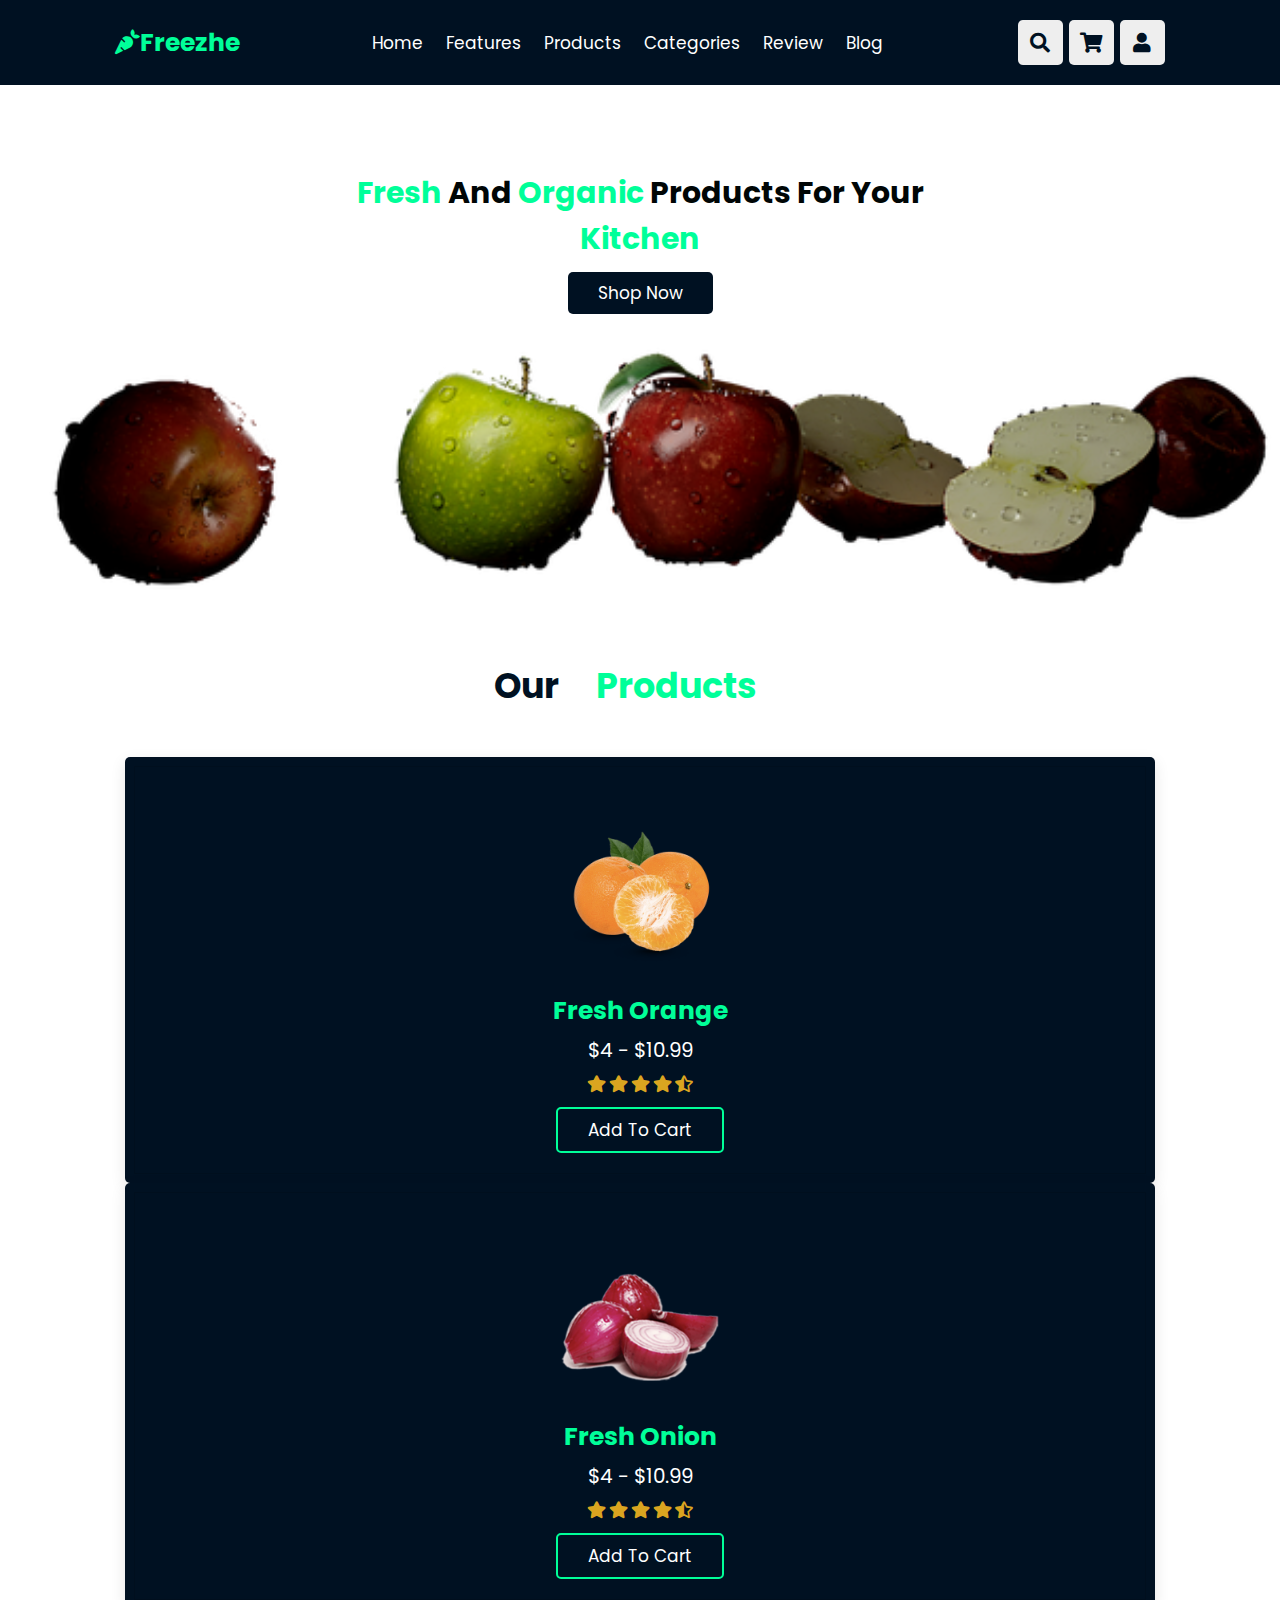
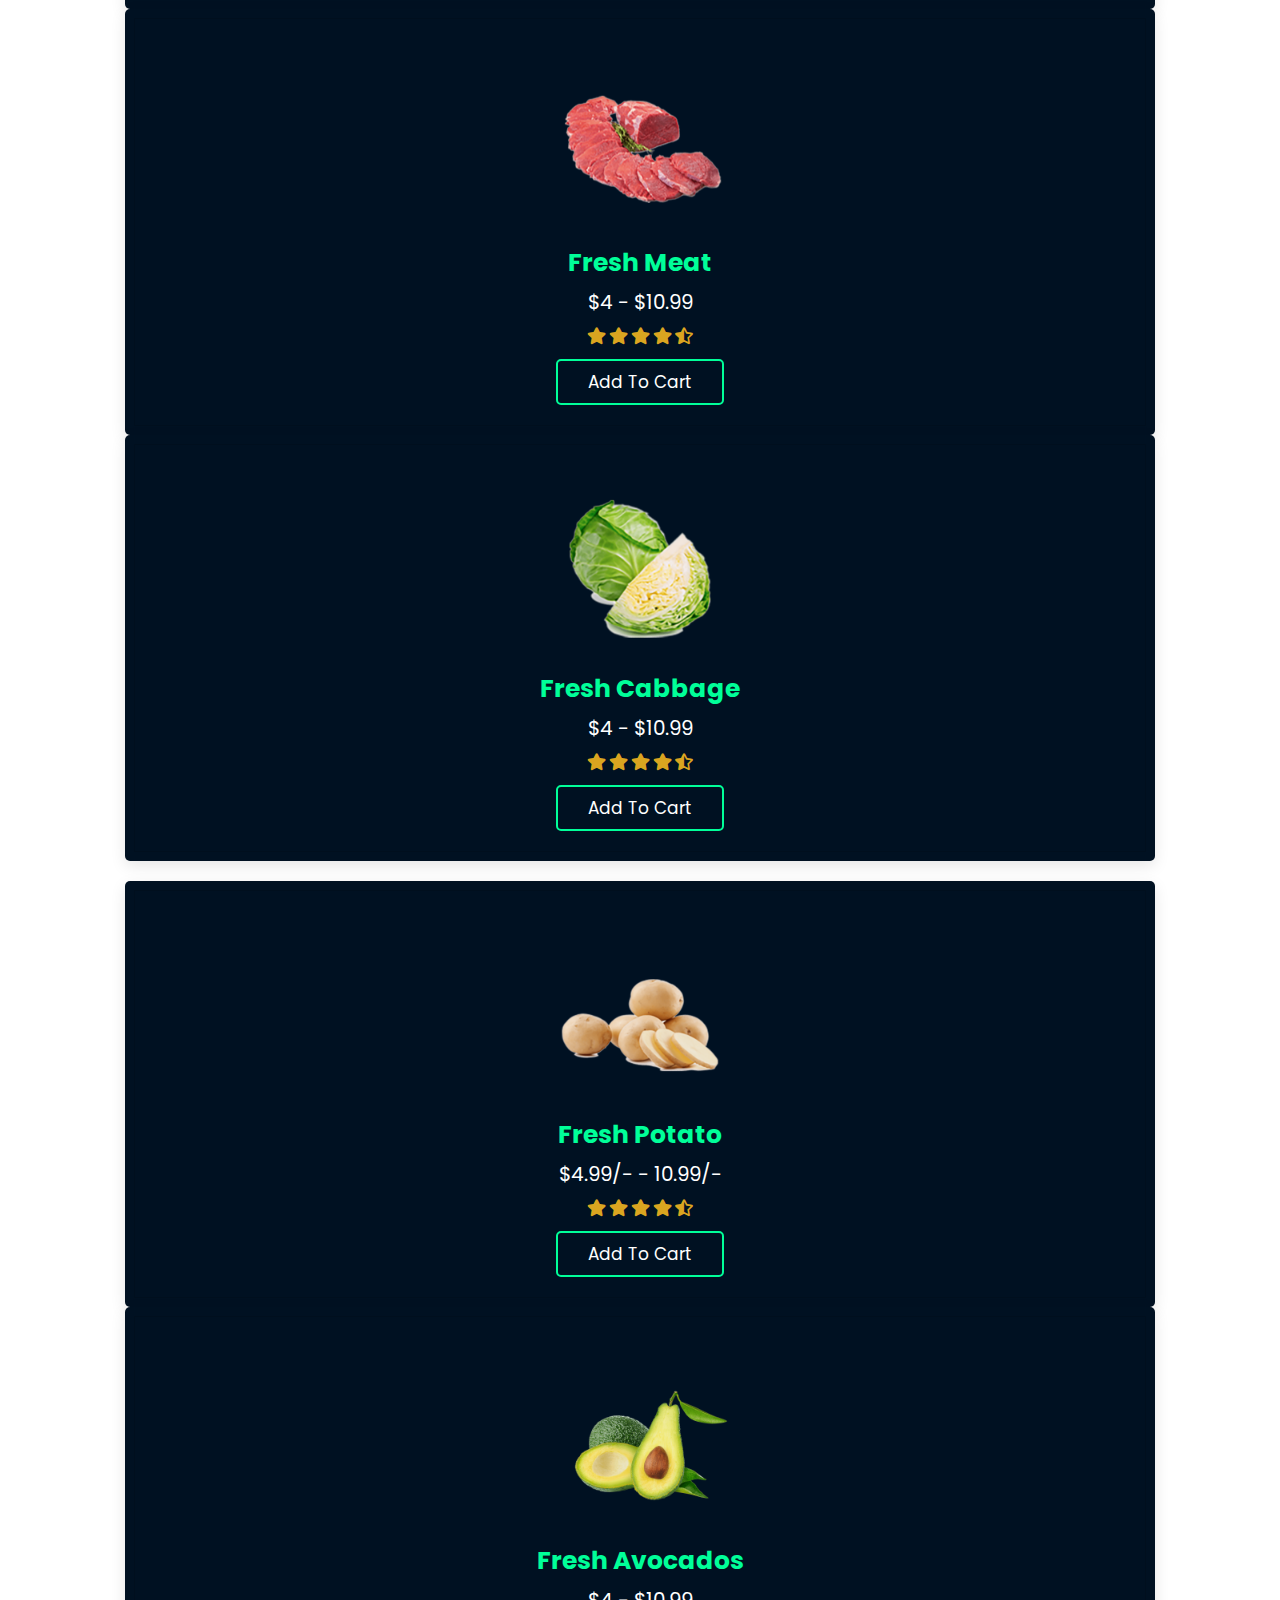
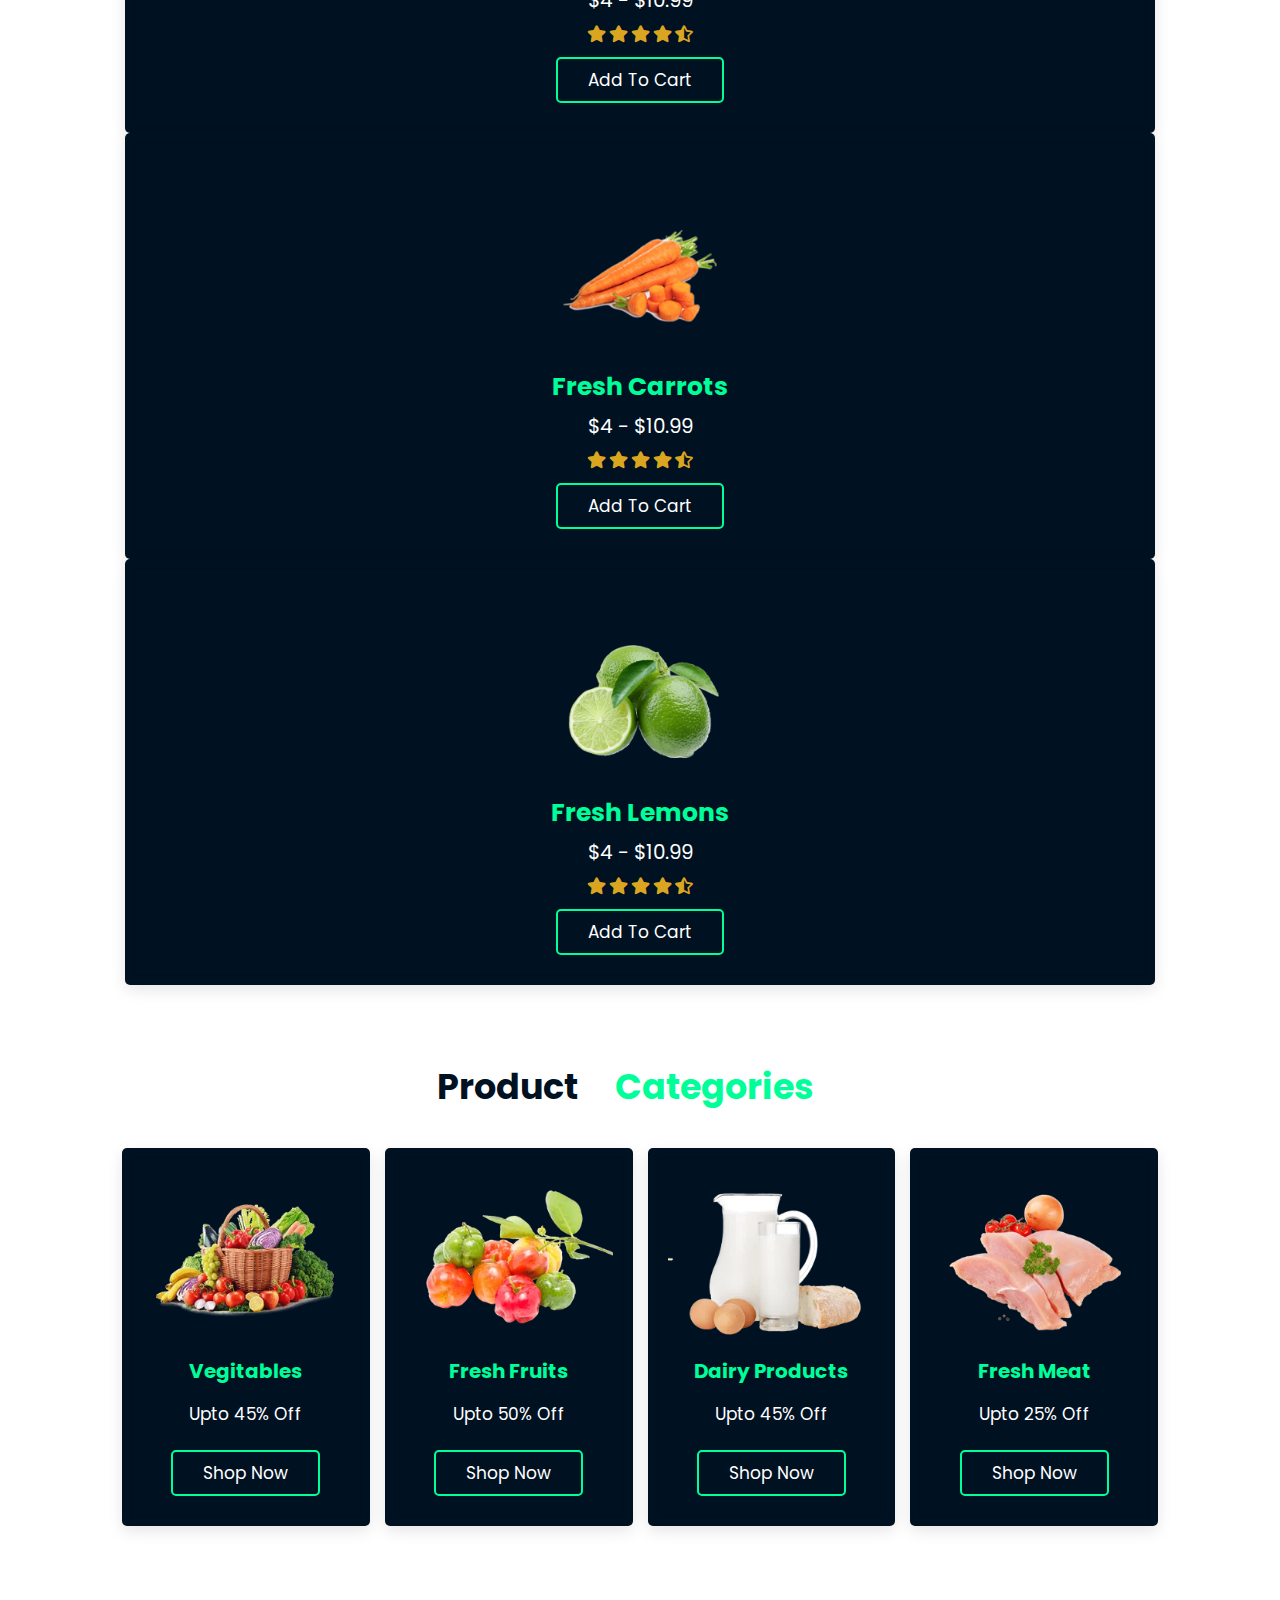
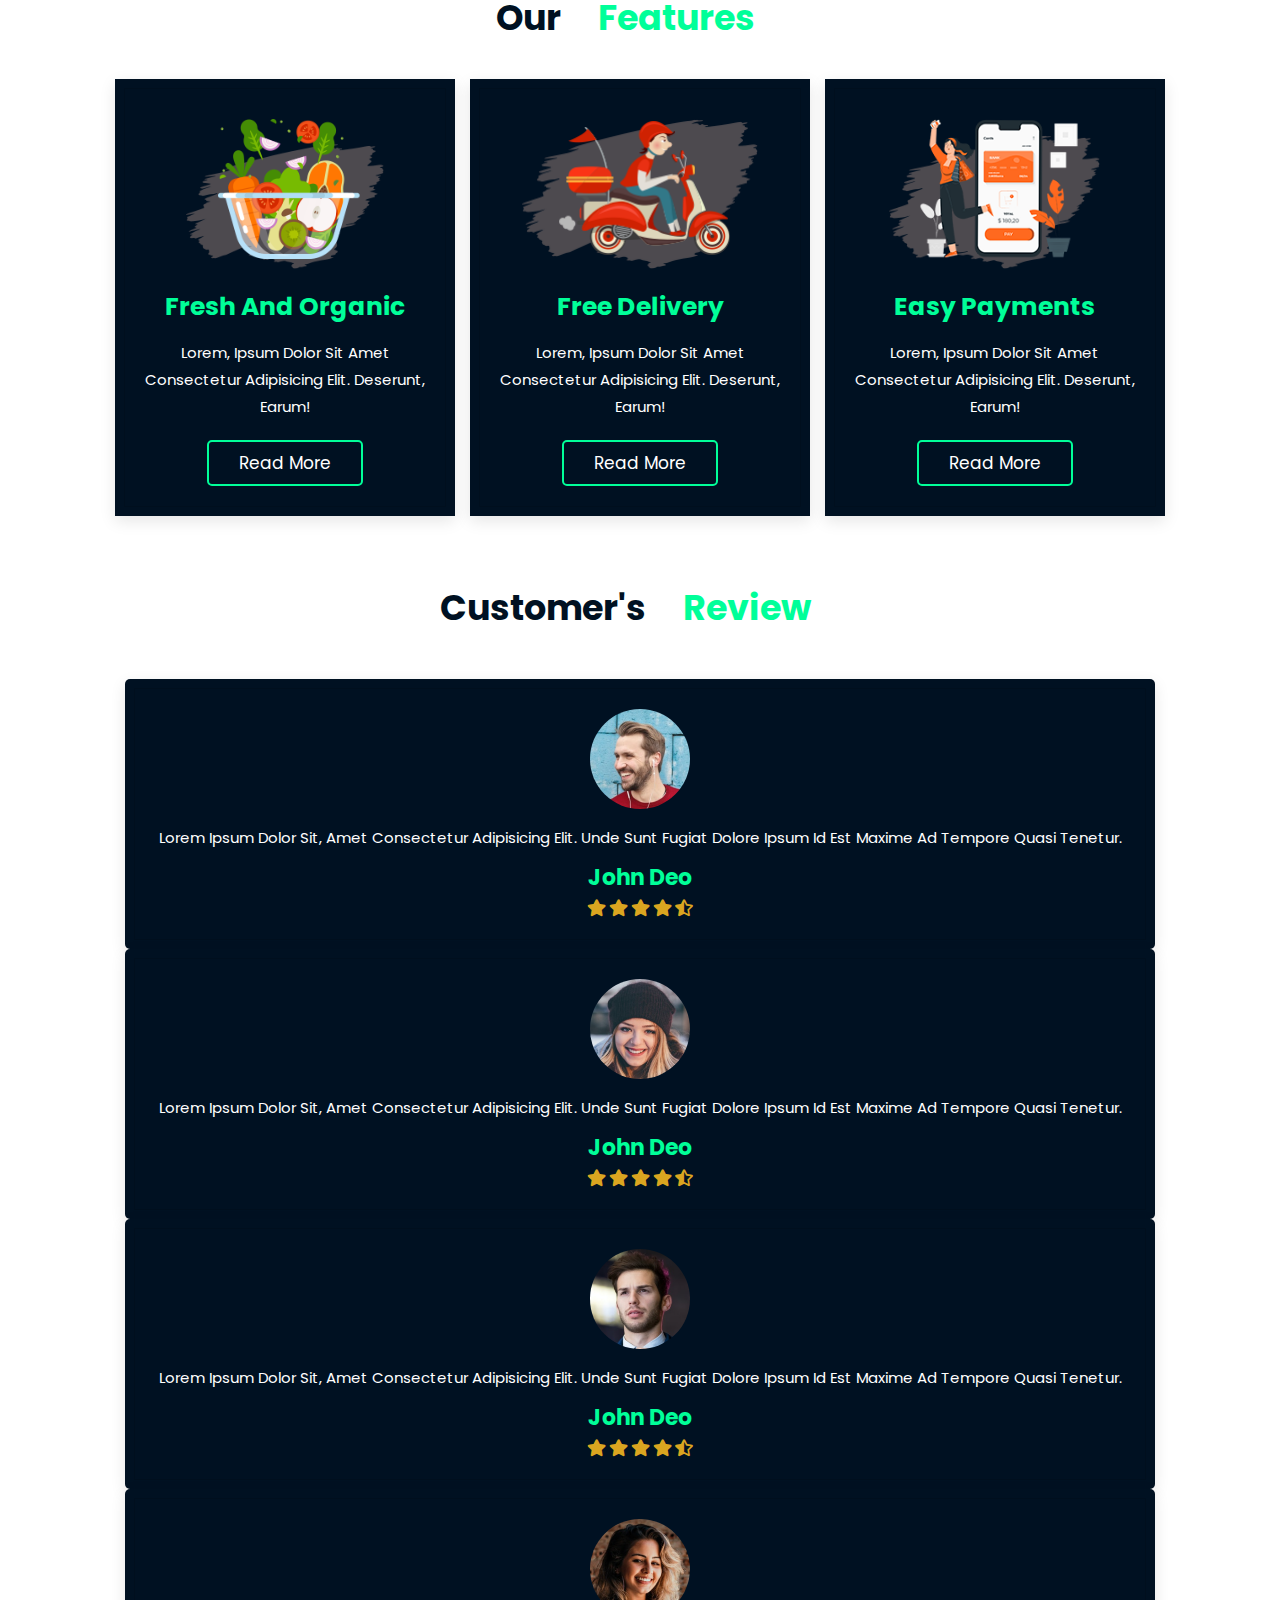
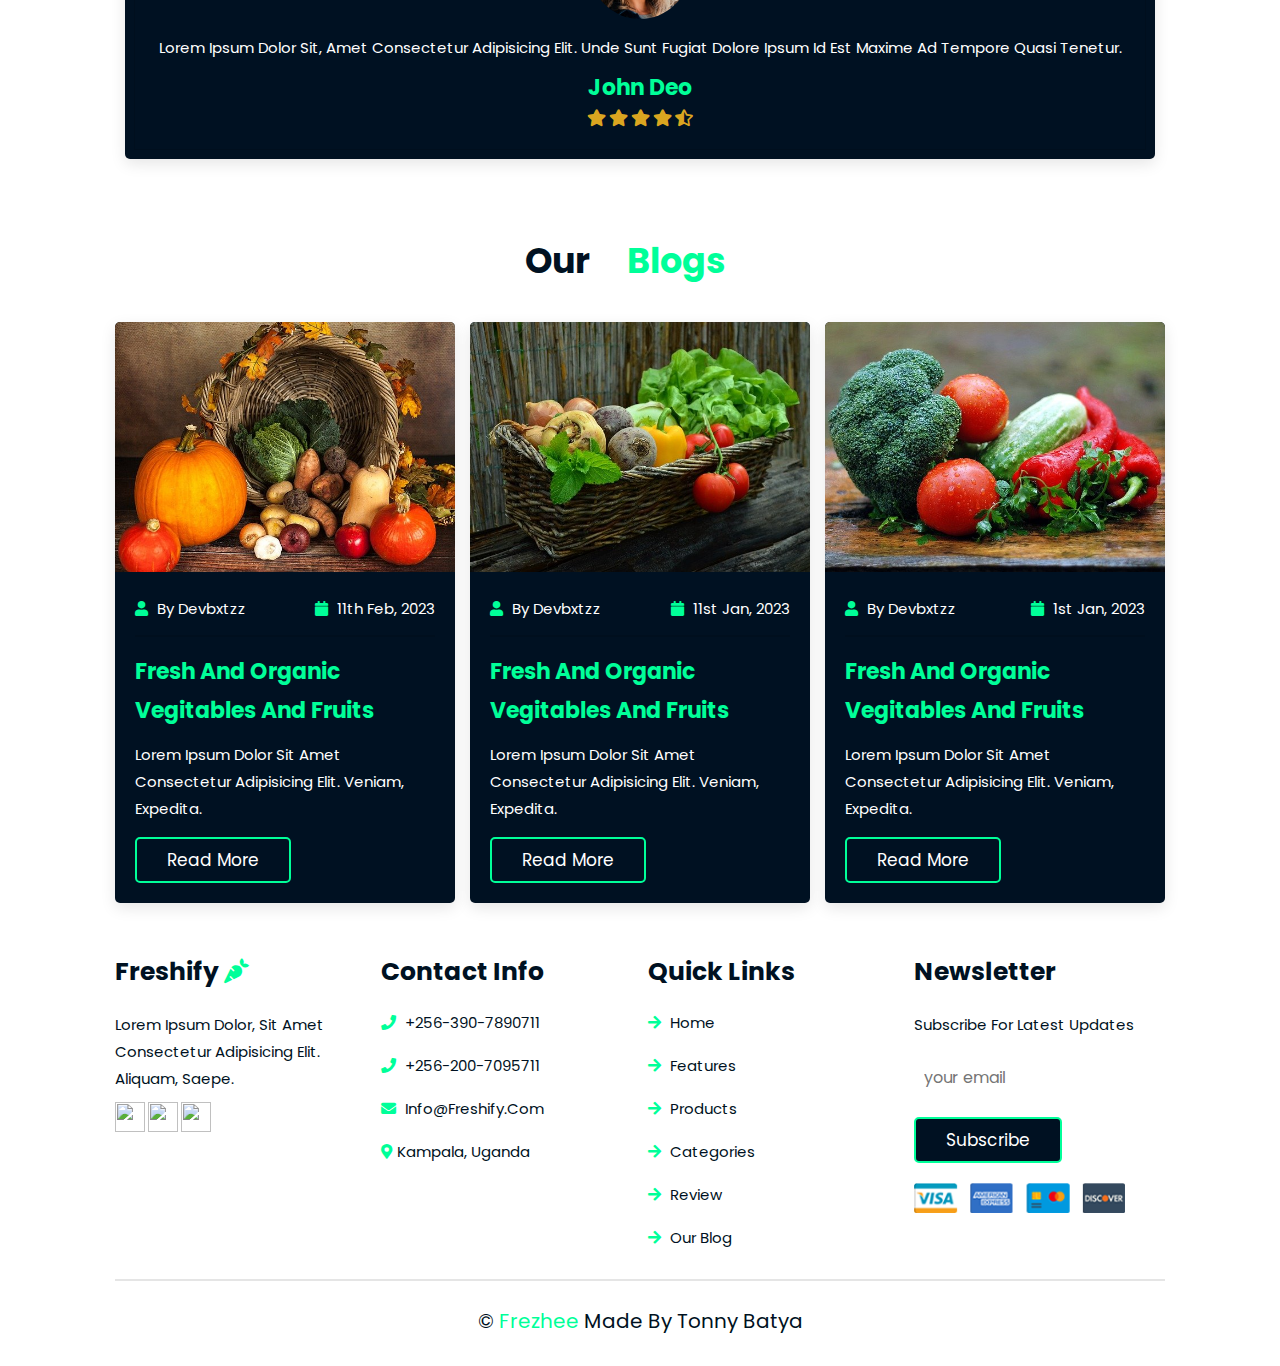
==== index.html @ 45084414 "update base files" ====
<!DOCTYPE html>
<html lang="en">

<head>
    <meta charset="UTF-8">
    <meta http-equiv="X-UA-Compatible" content="IE=edge">
    <meta name="viewport" content="width=device-width, initial-scale=1.0">
    <title>Home | Freezhee</title>

    <link rel="stylesheet" href="https://unpkg.com/swiper@7/swiper-bundle.min.css" />

    <!-- font awesome cdn link  -->
    <link rel="stylesheet" href="https://cdnjs.cloudflare.com/ajax/libs/font-awesome/5.15.4/css/all.min.css">

    <!-- custom css file link  -->
    <link rel="stylesheet" href="style.css">

</head>

<body>

    <!-- header section starts  -->

    <header class="header">

        <a href="#" class="logo"><i class="fas fa-carrot"></i>Freezhe</a>

        <nav class="navbar">
            <a href="#home">home</a>
            <a href="#features">features</a>
            <a href="#products">products</a>
            <a href="#categories">categories</a>
            <a href="#review">review</a>
            <a href="#blogs">blog</a>
        </nav>

        <div class="icons">
            <div class="fas fa-bars" id="menu-btn"></div>
            <div class="fas fa-search" id="search-btn"></div>
            <div class="fas fa-shopping-cart" id="cart-btn"></div>
            <div class="fas fa-user" id="login-btn"></div>
        </div>

        <form action="" class="search-form">
            <input type="search" id="search-box" placeholder="search here...">
            <label for="search-box" class="fas fa-search"></label>
        </form>

        <div class="shopping-cart">
            <div class="box">
                <i class="fas fa-trash"></i>
                <img src="image/cart-img-1.png" alt="">
                <div class="content">
                    <h3>watermelon</h3>
                    <span class="price">$12</span>
                    <span class="quantity">qty : 3</span>
                </div>
            </div>
            <div class="box">
                <i class="fas fa-trash"></i>
                <img src="image/cart-img-2.png" alt="">
                <div class="content">
                    <h3>onion</h3>
                    <span class="price">$10</span>
                    <span class="quantity">qty : 5</span>
                </div>
            </div>
            <div class="box">
                <i class="fas fa-trash"></i>
                <img src="image/cart-img-3.png" alt="">
                <div class="content">
                    <h3>chicken</h3>
                    <span class="price">$15</span>
                    <span class="quantity">qty : 1</span>
                </div>
            </div>
            <div class="total"> total : $37</div>
            <a href="#" class="btn">checkout</a>
        </div>

        <form action="" class="login-form">
            <h3>login now</h3>
            <input type="email" placeholder="your email" class="box">
            <input type="password" placeholder="your password" class="box">
            <p>forget your password <a href="#">click here</a></p>
            <p>don't have an account <a href="#">create now</a></p>
            <input type="submit" value="login now" class="btn">
        </form>

    </header>

    <!-- header section ends -->

    <!-- home section starts  -->

    <section class="home" id="home">

        <div class="content">
            <h3><span>Fresh </span> and <span>organic</span> products for your <span>Kitchen</span></h3>
            <a href="#products" class="btn btn-home">shop now</a>
        </div>

    </section>

    <!-- home section ends -->


    <!-- products section starts  -->

    <section class="products" id="products">

        <h1 class="heading"> our <span>products</span> </h1>

        <div class="swiper product-slider">

            <div class="swiper-wrapper">

                <div class="swiper-slide box">
                    <img src="image/product-1.png" alt="">
                    <h3>fresh orange</h3>
                    <div class="price"> $4 - $10.99</div>
                    <div class="stars">
                        <i class="fas fa-star"></i>
                        <i class="fas fa-star"></i>
                        <i class="fas fa-star"></i>
                        <i class="fas fa-star"></i>
                        <i class="fas fa-star-half-alt"></i>
                    </div>
                    <a href="#" class="btn">add to cart</a>
                </div>

                <div class="swiper-slide box">
                    <img src="image/product-2.png" alt="">
                    <h3>fresh onion</h3>
                    <div class="price"> $4 - $10.99</div>
                    <div class="stars">
                        <i class="fas fa-star"></i>
                        <i class="fas fa-star"></i>
                        <i class="fas fa-star"></i>
                        <i class="fas fa-star"></i>
                        <i class="fas fa-star-half-alt"></i>
                    </div>
                    <a href="#" class="btn">add to cart</a>
                </div>

                <div class="swiper-slide box">
                    <img src="image/product-3.png" alt="">
                    <h3>fresh meat</h3>
                    <div class="price"> $4 - $10.99 </div>
                    <div class="stars">
                        <i class="fas fa-star"></i>
                        <i class="fas fa-star"></i>
                        <i class="fas fa-star"></i>
                        <i class="fas fa-star"></i>
                        <i class="fas fa-star-half-alt"></i>
                    </div>
                    <a href="#" class="btn">add to cart</a>
                </div>

                <div class="swiper-slide box">
                    <img src="image/product-4.png" alt="">
                    <h3>fresh cabbage</h3>
                    <div class="price">$4 - $10.99</div>
                    <div class="stars">
                        <i class="fas fa-star"></i>
                        <i class="fas fa-star"></i>
                        <i class="fas fa-star"></i>
                        <i class="fas fa-star"></i>
                        <i class="fas fa-star-half-alt"></i>
                    </div>
                    <a href="#" class="btn">add to cart</a>
                </div>

            </div>

        </div>

        <div class="swiper product-slider">

            <div class="swiper-wrapper">

                <div class="swiper-slide box">
                    <img src="image/product-5.png" alt="">
                    <h3>fresh potato</h3>
                    <div class="price"> $4.99/- - 10.99/- </div>
                    <div class="stars">
                        <i class="fas fa-star"></i>
                        <i class="fas fa-star"></i>
                        <i class="fas fa-star"></i>
                        <i class="fas fa-star"></i>
                        <i class="fas fa-star-half-alt"></i>
                    </div>
                    <a href="#" class="btn">add to cart</a>
                </div>

                <div class="swiper-slide box">
                    <img src="image/product-6.png" alt="">
                    <h3>fresh avocados</h3>
                    <div class="price"> $4 - $10.99</div>
                    <div class="stars">
                        <i class="fas fa-star"></i>
                        <i class="fas fa-star"></i>
                        <i class="fas fa-star"></i>
                        <i class="fas fa-star"></i>
                        <i class="fas fa-star-half-alt"></i>
                    </div>
                    <a href="#" class="btn">add to cart</a>
                </div>

                <div class="swiper-slide box">
                    <img src="image/product-7.png" alt="">
                    <h3>fresh carrots</h3>
                    <div class="price"> $4 - $10.99</div>
                    <div class="stars">
                        <i class="fas fa-star"></i>
                        <i class="fas fa-star"></i>
                        <i class="fas fa-star"></i>
                        <i class="fas fa-star"></i>
                        <i class="fas fa-star-half-alt"></i>
                    </div>
                    <a href="#" class="btn">add to cart</a>
                </div>

                <div class="swiper-slide box">
                    <img src="image/product-8.png" alt="">
                    <h3>fresh lemons</h3>
                    <div class="price"> $4 - $10.99 </div>
                    <div class="stars">
                        <i class="fas fa-star"></i>
                        <i class="fas fa-star"></i>
                        <i class="fas fa-star"></i>
                        <i class="fas fa-star"></i>
                        <i class="fas fa-star-half-alt"></i>
                    </div>
                    <a href="#" class="btn">add to cart</a>
                </div>

            </div>

        </div>


    </section>

    <!-- products section ends -->

    <!-- categories section starts  -->

    <section class="categories" id="categories">

        <h1 class="heading"> product <span>categories</span> </h1>

        <div class="box-container">

            <div class="box">
                <img src="image/cat-1.png" alt="">
                <h3>vegitables</h3>
                <p>upto 45% off</p>
                <a href="#products" class="btn">shop now</a>
            </div>

            <div class="box">
                <img src="image/cat-2.png" alt="">
                <h3>fresh fruits</h3>
                <p>upto 50% off</p>
                <a href="#products" class="btn">shop now</a>
            </div>

            <div class="box">
                <img src="image/cat-3.png" alt="">
                <h3>dairy products</h3>
                <p>upto 45% off</p>
                <a href="#products" class="btn">shop now</a>
            </div>

            <div class="box">
                <img src="image/cat-4.png" alt="">
                <h3>fresh meat</h3>
                <p>upto 25% off</p>
                <a href="#products" class="btn">shop now</a>
            </div>

        </div>

    </section>

    <!-- categories section ends -->


    <!-- features section starts  -->

    <section class="features" id="features">

        <h1 class="heading"> our <span>features</span> </h1>

        <div class="box-container">

            <div class="box">
                <img src="image/feature-img-1.png" alt="">
                <h3>fresh and organic</h3>
                <p>Lorem, ipsum dolor sit amet consectetur adipisicing elit. Deserunt, earum!</p>
                <a href="#" class="btn">read more</a>
            </div>

            <div class="box">
                <img src="image/feature-img-2.png" alt="">
                <h3>free delivery</h3>
                <p>Lorem, ipsum dolor sit amet consectetur adipisicing elit. Deserunt, earum!</p>
                <a href="#" class="btn">read more</a>
            </div>

            <div class="box">
                <img src="image/feature-img-3.png" alt="">
                <h3>easy payments</h3>
                <p>Lorem, ipsum dolor sit amet consectetur adipisicing elit. Deserunt, earum!</p>
                <a href="#" class="btn">read more</a>
            </div>

        </div>

    </section>

    <!-- features section ends -->


    <!-- review section starts  -->

    <section class="review" id="review">

        <h1 class="heading"> customer's <span>review</span> </h1>

        <div class="swiper review-slider">

            <div class="swiper-wrapper">

                <div class="swiper-slide box">
                    <img src="image/pic-1.png" alt="">
                    <p>Lorem ipsum dolor sit, amet consectetur adipisicing elit. Unde sunt fugiat dolore ipsum id est
                        maxime ad tempore quasi tenetur.</p>
                    <h3>john deo</h3>
                    <div class="stars">
                        <i class="fas fa-star"></i>
                        <i class="fas fa-star"></i>
                        <i class="fas fa-star"></i>
                        <i class="fas fa-star"></i>
                        <i class="fas fa-star-half-alt"></i>
                    </div>
                </div>

                <div class="swiper-slide box">
                    <img src="image/pic-2.png" alt="">
                    <p>Lorem ipsum dolor sit, amet consectetur adipisicing elit. Unde sunt fugiat dolore ipsum id est
                        maxime ad tempore quasi tenetur.</p>
                    <h3>john deo</h3>
                    <div class="stars">
                        <i class="fas fa-star"></i>
                        <i class="fas fa-star"></i>
                        <i class="fas fa-star"></i>
                        <i class="fas fa-star"></i>
                        <i class="fas fa-star-half-alt"></i>
                    </div>
                </div>

                <div class="swiper-slide box">
                    <img src="image/pic-3.png" alt="">
                    <p>Lorem ipsum dolor sit, amet consectetur adipisicing elit. Unde sunt fugiat dolore ipsum id est
                        maxime ad tempore quasi tenetur.</p>
                    <h3>john deo</h3>
                    <div class="stars">
                        <i class="fas fa-star"></i>
                        <i class="fas fa-star"></i>
                        <i class="fas fa-star"></i>
                        <i class="fas fa-star"></i>
                        <i class="fas fa-star-half-alt"></i>
                    </div>
                </div>

                <div class="swiper-slide box">
                    <img src="image/pic-4.png" alt="">
                    <p>Lorem ipsum dolor sit, amet consectetur adipisicing elit. Unde sunt fugiat dolore ipsum id est
                        maxime ad tempore quasi tenetur.</p>
                    <h3>john deo</h3>
                    <div class="stars">
                        <i class="fas fa-star"></i>
                        <i class="fas fa-star"></i>
                        <i class="fas fa-star"></i>
                        <i class="fas fa-star"></i>
                        <i class="fas fa-star-half-alt"></i>
                    </div>
                </div>

            </div>

        </div>

    </section>

    <!-- review section ends -->

    <!-- blogs section starts  -->

    <section class="blogs" id="blogs">

        <h1 class="heading"> our <span>blogs</span> </h1>

        <div class="box-container">

            <div class="box">
                <img src="image/blog-1.jpg" alt="">
                <div class="content">
                    <div class="icons">
                        <a href="#"> <i class="fas fa-user"></i> By Devbxtzz </a>
                        <a href="#"> <i class="fas fa-calendar"></i> 11th Feb, 2023</a>
                    </div>
                    <h3>fresh and organic vegitables and fruits</h3>
                    <p>Lorem ipsum dolor sit amet consectetur adipisicing elit. Veniam, expedita.</p>
                    <a href="#" class="btn">read more</a>
                </div>
            </div>

            <div class="box">
                <img src="image/blog-2.jpg" alt="">
                <div class="content">
                    <div class="icons">
                        <a href="#"> <i class="fas fa-user"></i> By Devbxtzz </a>
                        <a href="#"> <i class="fas fa-calendar"></i> 11st Jan, 2023 </a>
                    </div>
                    <h3>fresh and organic vegitables and fruits</h3>
                    <p>Lorem ipsum dolor sit amet consectetur adipisicing elit. Veniam, expedita.</p>
                    <a href="#" class="btn">read more</a>
                </div>
            </div>

            <div class="box">
                <img src="image/blog-3.jpg" alt="">
                <div class="content">
                    <div class="icons">
                        <a href="#"> <i class="fas fa-user"></i> By Devbxtzz </a>
                        <a href="#"> <i class="fas fa-calendar"></i> 1st Jan, 2023 </a>
                    </div>
                    <h3>fresh and organic vegitables and fruits</h3>
                    <p>Lorem ipsum dolor sit amet consectetur adipisicing elit. Veniam, expedita.</p>
                    <a href="#" class="btn">read more</a>
                </div>
            </div>

        </div>

    </section>

    <!-- blogs section ends -->

    <!-- footer section starts  -->

    <section class="footer">

        <div class="box-container">

            <div class="box">
                <h3> Freshify <i class="fas fa-carrot"></i> </h3>
                <p>Lorem ipsum dolor, sit amet consectetur adipisicing elit. Aliquam, saepe.</p>
                <div class="share">
                    <a href="#" class="icon"><img src="https://img.icons8.com/color/2x/twitter.png" /></a>
                    <a href="#" class="icon"><img src="https://img.icons8.com/color/2x/facebook.png" /></a>
                    <a href="#" class="icon"><img src="https://img.icons8.com/color/2x/instagram-new.png" /></a>
                </div>
            </div>

            <div class="box">
                <h3>contact info</h3>
                <a href="#" class="links"> <i class="fas fa-phone"></i> +256-390-7890711 </a>
                <a href="#" class="links"> <i class="fas fa-phone"></i> +256-200-7095711 </a>
                <a href="#" class="links"> <i class="fas fa-envelope"></i> info@Freshify.com </a>
                <a href="#" class="links"> <i class="fas fa-map-marker-alt"></i>Kampala, Uganda</a>
            </div>

            <div class="box">
                <h3>quick links</h3>
                <a href="#" class="links"> <i class="fas fa-arrow-right"></i> home </a>
                <a href="#" class="links"> <i class="fas fa-arrow-right"></i> features </a>
                <a href="#" class="links"> <i class="fas fa-arrow-right"></i> products </a>
                <a href="#" class="links"> <i class="fas fa-arrow-right"></i> categories </a>
                <a href="#" class="links"> <i class="fas fa-arrow-right"></i> review </a>
                <a href="#" class="links"> <i class="fas fa-arrow-right"></i> Our blog</a>
            </div>

            <div class="box">
                <h3>newsletter</h3>
                <p>subscribe for latest updates</p>
                <input type="email" placeholder="your email" class="email">
                <input type="submit" value="subscribe" class="btn">
                <img src="image/payment.png" class="payment-img" alt="">
            </div>

        </div>

        <div class="credit">&copy <span> Frezhee</span> Made By Tonny Batya</div>

    </section>

    <!-- footer section ends -->


    <script src="https://unpkg.com/swiper@7/swiper-bundle.min.js"></script>

    <!-- custom js file link  -->
    <script src="script.js"></script>

</body>

</html>
---- style.css ----
@import url('https://fonts.googleapis.com/css2?family=Poppins:wght@100;300;400;500;600&display=swap');

:root{
    --green: #00ff99;
    --black: #012;
    --light-color: #fff;
    --box-shadow:0 .5rem 1.5rem rgba(0,0,0,.1);
    --border:.2rem solid rgba(0,0,0,.1);
    --outline:.1rem solid rgba(0,0,0,.1);
    --outline-hover:.2rem solid var(--black);
}

*{
    font-family: 'Poppins', sans-serif;
    margin:0; padding:0;
    box-sizing: border-box;
    outline: none; border:none;
    text-decoration: none;
    text-transform: capitalize;
    transition: all .2s linear;
}

html{
    font-size: 62.5%;
    overflow-x: hidden;
    scroll-behavior: smooth;
    scroll-padding-top: 7rem;
}

body{
    background:#fff;
}

section{
    padding:2rem 9%;
}

.heading{
    text-align: center;
    padding:2rem 0;
    padding-bottom: 3rem;
    font-size: 3.5rem;
    color:var(--black);
}

.heading span{
    color: var(--green);
    display: inline-block;
    padding:.5rem 3rem;
}

.btn{
    margin-top: 1rem;
    display: inline-block;
    padding:.8rem 3rem;
    font-size: 1.7rem;
    border-radius: .5rem;
    border:.2rem solid var(--green);
    color: #fff;
    cursor: pointer;
    background: #012;
}

.btn:hover{
    background: var(--green);
    color:#fff;
}

.header{
    position: fixed;
    top:0; left:0; right: 0;
    z-index: 1000;
    display: flex;
    align-items: center;
    justify-content: space-between;
    padding:2rem 9%;
    background: #012;
}

.header .logo{
    font-size: 2.5rem;
    font-weight: bolder;
    color:var(--green);
}

.header .logo i{
    color:var(--green);
}

.header .navbar a{
    font-size: 1.7rem;
    margin:0 1rem;
    color:var(--light-color);
}

.header .navbar a:hover{
    color:var(--green);
}

.header .icons div{
    height: 4.5rem;
    width: 4.5rem;
    line-height: 4.5rem;
    border-radius: .5rem;
    background: #eee;
    color: #012;
    font-size: 2rem;
    margin-left: .3rem;
    cursor: pointer;
    text-align: center;
}

.header .icons div:hover{
    background: var(--green);
    color:#012;
}

#menu-btn{
    display: none;
}

.header .search-form{
    position: absolute;
    top:110%; right:-110%;
    width: 50rem;
    height:5rem;
    background: #fff;
    border-radius: .5rem;
    overflow: hidden;
    display: flex;
    align-items: center;
    box-shadow: var(--box-shadow);
}

.header .search-form.active{
    right:2rem;
    transition: .4s linear;
}

.header .search-form input{
    height:100%;
    width:100%;
    background: none;
    text-transform: none;
    font-size: 1.6rem;
    color: #012;
    padding:0 1.5rem;
}

.header .search-form label{
    font-size: 2.2rem;
    padding-right: 1.5rem;
    color: #012;
    cursor: pointer;
}

.header .search-form label:hover{
    color:var(--green);
}

.header .shopping-cart{
    position: absolute;
    top:110%; right:-110%;
    padding:1rem;
    border-radius: .5rem;
    box-shadow: var(--box-shadow);
    width:35rem;
    background: #fff;
}

.header .shopping-cart.active{
    right:2rem;
    transition: .4s linear;
}

.header .shopping-cart .box{
    display: flex;
    align-items: center;
    gap:1rem;
    position: relative;
    margin:1rem 0;
}

.header .shopping-cart .box img{
    height:10rem;
}

.header .shopping-cart .box .fa-trash{
    font-size: 2rem;
    position: absolute;
    top:50%; right:2rem;
    cursor: pointer;
    color: crimson;
    transform: translateY(-50%);
}

.header .shopping-cart .box .fa-trash:hover{
    color:var(--green);
}

.header .shopping-cart .box .content h3{
    color:var(--black);
    font-size: 1.7rem;
    padding-bottom: 1rem;
}

.header .shopping-cart .box .content span{
    color:var(--dark);
    font-size: 1.6rem;
}

.header .shopping-cart .box .content .quantity{
    padding-left: 1rem;
}

.header .shopping-cart .total{
    font-size: 2.5rem;
    padding:1rem 0;
    text-align: center;
    color:var(--black);
}

.header .shopping-cart .btn{
    display: block;
    text-align: center;
    margin:1rem;
}

.header .login-form{
    position: absolute;
    top:110%; right:-110%;
    width:35rem;
    box-shadow: var(--box-shadow);
    padding:2rem;
    border-radius: .5rem;
    background: #fff;
    text-align: center;
}

.header .login-form.active{
    right:2rem;
    transition: .4s linear;
}

.header .login-form h3{
    font-size: 2.5rem;
    text-transform: uppercase;
    color: var(--black);
}

.header .login-form .box{
    width: 100%;
    margin:.7rem 0;
    background:#eee;
    border-radius: .5rem;
    padding:1rem;
    font-size: 1.6rem;
    color:var(--black);
    text-transform: none;
}

.header .login-form p{
    font-size: 1.4rem;
    padding:.5rem 0;
    color:#012;
}

.header .login-form p a{
    color:var(--green);
    text-decoration: underline;
}

.home{
    display: flex;
    align-items: center;
    justify-content: center;
    background: url('../image/bgimg.png');
   /** background-position: center; */
    background-size:cover;
    padding-top: 17rem;
    padding-bottom: 30rem;
}

.home .content{
    text-align: center;
    width:60rem;
}

.home .content h3{
    color: rgb(0, 006, 006);
    font-size: 3rem;
}

.home .content h3 span{
    color: var(--green);
}

.home .content .btn-home{
    color: #fff;
    background-color: #012;
    border: none;
}

.home .content .btn-home:hover {
    color: #fff;
    background-color: #00ff99;
}


.features .box-container{
    display: grid;
    grid-template-columns: repeat(auto-fit, minmax(30rem, 1fr));
    gap:1.5rem;
}

.features .box-container .box{
    padding:3rem 2rem;
    background: #012;
    outline: var(--outline);
    outline-offset: -1rem;
    text-align: center;
    box-shadow: var(--box-shadow);
}

.features .box-container .box:hover{
    outline: var(--outline-hover);
    outline-offset: 0rem;
}

.features .box-container .box img{
    margin:1rem 0;
    height: 15rem;
}

.features .box-container .box h3{
    font-size: 2.5rem;
    line-height: 1.8;
    color: var(--green);
}

.features .box-container .box p{
    font-size: 1.5rem;
    line-height: 1.8;
    color: #fff;
    padding:1rem 0;
}

.products .product-slider{
    padding:1rem;
}

.products .product-slider:first-child{
    margin-bottom: 2rem;
}

.products .product-slider .box{
    background: var(--black);
    border-radius: .5rem;
    text-align: center;
    padding:3rem 2rem;
    outline-offset: -1rem;
    outline: var(--outline);
    box-shadow: var(--box-shadow);
    transition: .2s linear;
}

.products .product-slider .box:hover{
    outline-offset: 0rem;
    outline: var(--outline-hover);
}

.products .product-slider .box img{
    height:20rem;
}

.products .product-slider .box h3{
    font-size: 2.5rem;
    color:var(--green);
}

.products .product-slider .box .price{
    font-size: 2rem;
    color:var(--light-color);
    padding:.5rem 0;
}

.products .product-slider .box .stars i{
    font-size: 1.7rem;
    color: goldenrod;
    padding:.5rem 0;
}

.categories .box-container{
    display: flex;
    justify-content: center;
    align-items: center;
    gap:1.5rem;
}

.categories .box-container .box{
    padding:3rem 2rem;
    border-radius: .5rem;
    background:#012;
    box-shadow: var(--box-shadow);
    outline:var(--outline);
    outline-offset: -1rem;
    text-align: center;
}

.categories .box-container .box:hover{
    outline:var(--outline-hover);
    outline-offset: 0rem;
}

.categories .box-container .box img{
    margin:1rem 0;
    height:15rem;
}

.categories .box-container .box h3{
   font-size: 2rem;
   color:var(--green);
   line-height: 1.8;
}

.categories .box-container .box p{
    font-size: 1.7rem;
    color:var(--light-color);
    line-height: 1.8;
    padding:1rem 0;
}

.review .review-slider{
    padding:1rem;
}

.review .review-slider .box{
    background: #012;
    border-radius: .5rem;
    text-align: center;
    padding:3rem 2rem;
    outline-offset: -1rem;
    outline: var(--outline);
    box-shadow: var(--box-shadow);
    transition: .2s linear;
}

.review .review-slider .box:hover{
    outline:var(--outline-hover);
    outline-offset: 0rem;
}

.review .review-slider .box img{
    height:10rem;
    width:10rem;
    border-radius: 50%;
}

.review .review-slider .box p{
    padding:1rem 0;
    line-height: 1.8;
    color:var(--light-color);
    font-size: 1.5rem;
}

.review .review-slider .box h3{
    padding-bottom: .5rem;
    color:var(--green);
    font-size: 2.2rem;
}

.review .review-slider .box .stars i{
    color: goldenrod;
    font-size: 1.7rem;
}

.blogs .box-container{
    display: grid;
    grid-template-columns: repeat(auto-fit, minmax(30rem, 1fr));
    gap:1.5rem;
}

.blogs .box-container .box{
    overflow: hidden;
    border-radius: .5rem;
    box-shadow: var(--box-shadow);
    background:#012;
}

.blogs .box-container .box img{
    height:25rem;
    width:100%;
    object-fit: cover;
}

.blogs .box-container .box .content{
    padding:2rem;
}

.blogs .box-container .box .content .icons{
    display: flex;
    align-items: center;
    justify-content: space-between;
    padding-bottom: 1.5rem;
    margin-bottom: 1rem;
    border-bottom: var(--border);
}

.blogs .box-container .box .content .icons a{
    color:var(--light-color);
    font-size: 1.5rem;
}

.blogs .box-container .box .content .icons a:hover{
    color:var(--green);
}

.blogs .box-container .box .content .icons a i{
    color:var(--green);
    padding-right: .5rem;
}

.blogs .box-container .box .content h3{
    line-height: 1.8;
    color:var(--green);
    font-size: 2.2rem;
    padding:.5rem 0;
}

.blogs .box-container .box .content p{
    line-height: 1.8;
    color:var(--light-color);
    font-size: 1.5rem;
    padding:.5rem 0;
}

.footer{
    background: #fff;
}

.footer .box-container{
    display: grid;
    grid-template-columns: repeat(auto-fit, minmax(25rem, 1fr));
    gap:1.5rem;
}

.footer .box-container .box h3{
    font-size: 2.5rem;
    color:var(--black);
    padding:1rem 0;
}

.footer .box-container .box h3 i{
    color:var(--green);
}

.footer .box-container .box .links{
    display: block;
    font-size: 1.5rem;
    color:var(--black);
    padding:1rem 0;
}

.footer .box-container .box .links i{
    color:var(--green);
    padding-right: .5rem;
}

.footer .box-container .box .links:hover i{
    padding-right: 2rem;
}


.footer .box-container .box p{
    line-height: 1.8;
    font-size: 1.5rem;
    color:var(--black);
    padding:1rem 0;
}

.footer .box-container .box .share img{
    height:3rem;
    width:3rem;
}

.footer .box-container .box .email{
    width: 100%;
    margin:.7rem 0;
    padding:1rem;
    border-radius: .5rem;
    background: #fff;
    font-size: 1.6rem;
    color: #012;
    text-transform: none;
}

.footer .box-container .box .payment-img{
    margin-top: 2rem;
    height: 3rem;
    display: block;
}

.footer .credit{
    text-align: center;
    margin-top: 2rem;
    padding: 1rem;
    padding-top: 2.5rem;
    font-size: 2rem;
    color:var(--black);
    border-top: var(--border);
}

.footer .credit span{
    color: var(--green);
}

/* media queries  */

@media (max-width:991px){

    html{
        font-size: 55%;
    }

    .header{
        padding:2rem;
    }

    section{
        padding:2rem;
    }

}

@media (max-width: 600px){

    #menu-btn{
        display: inline-block;
    }

    .header .search-form{
        width:90%;
    }

    .header .navbar{
        position: absolute;
        top:100%; right:-100%;
        width:30rem;
        box-shadow: var(--box-shadow);
        border-radius: .5rem;
        background: #012;
    }

    .header .navbar.active{
        right:2rem;
        transition: .4s linear;
    }

    .header .navbar a{
        font-size: 2rem;
        margin:2rem 2.5rem;
        display: block;
    }

}

@media (max-width:450px){

    html{
        font-size: 50%;
    }

    .heading{
        font-size: 2.5rem;
    }

    .footer{
        text-align: center;
    }

    .footer .box-container .box .payment-img{
        margin: 2rem auto;
    }

}
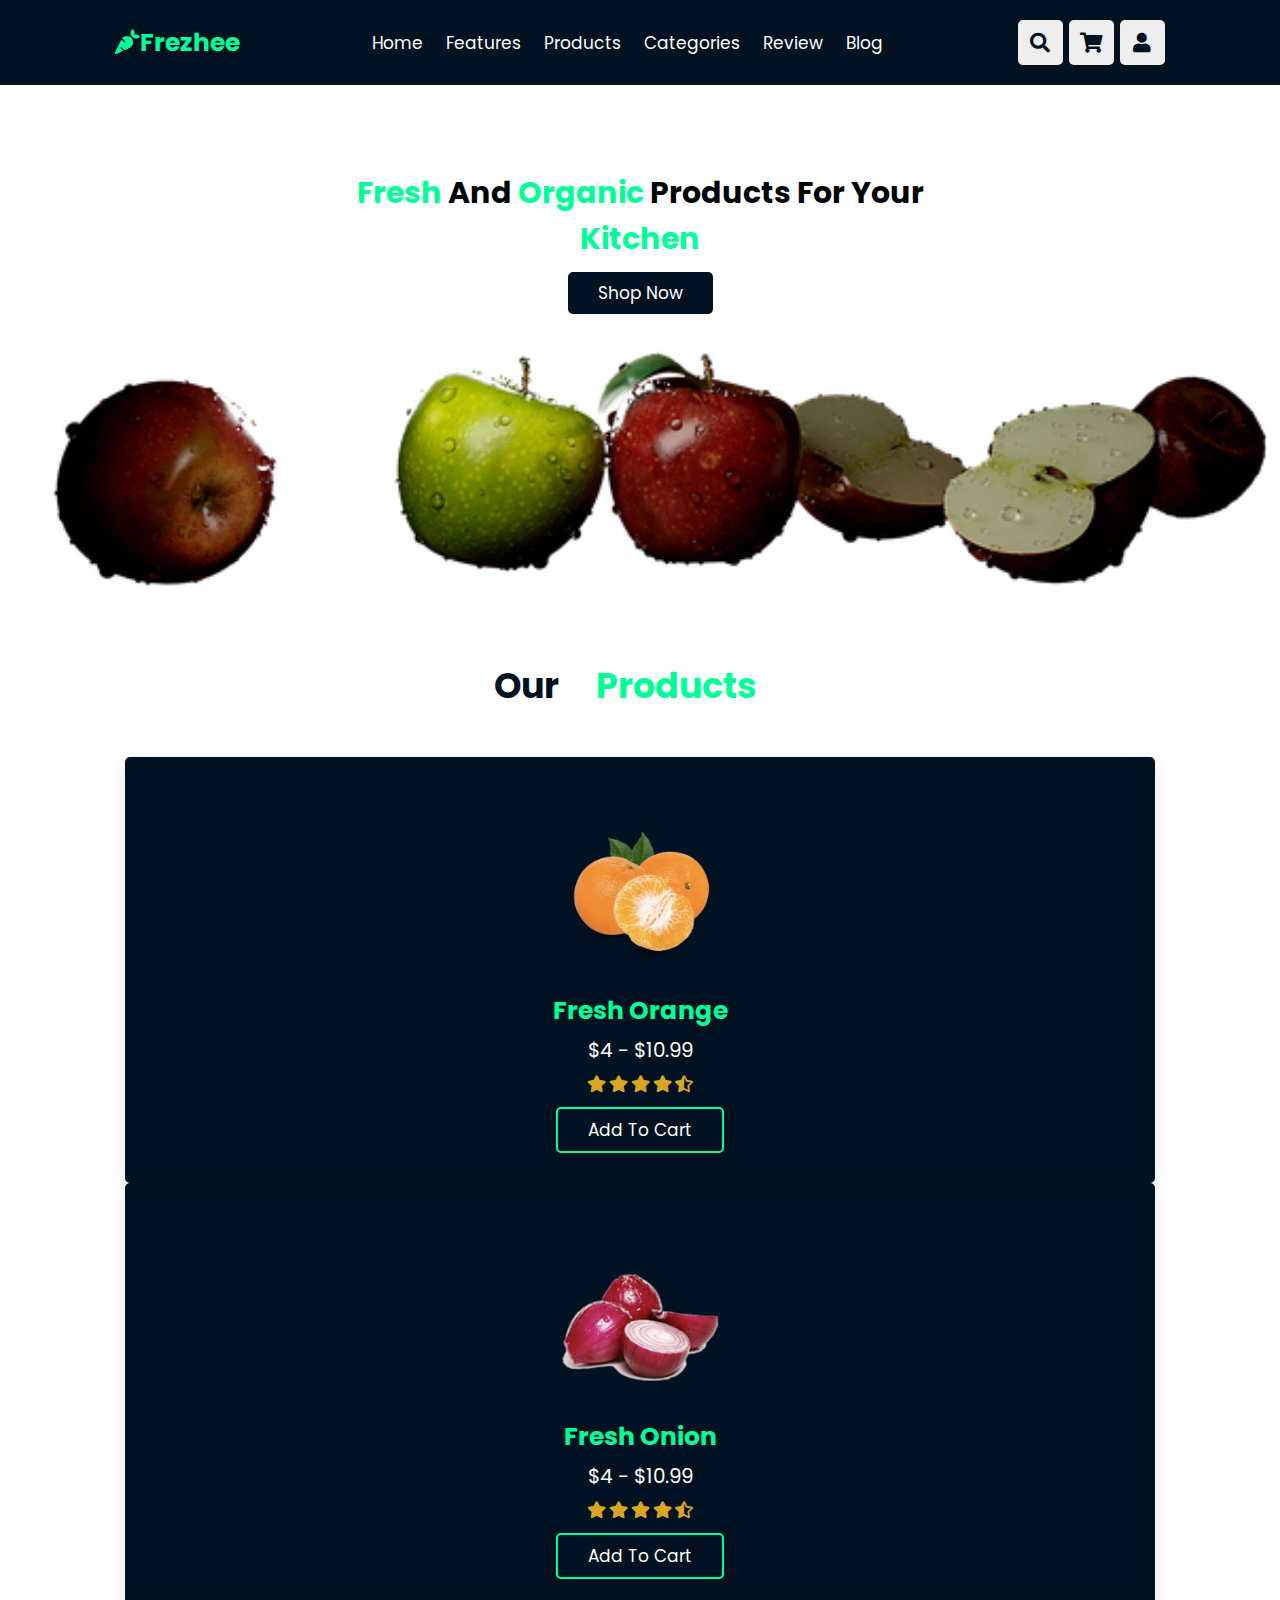
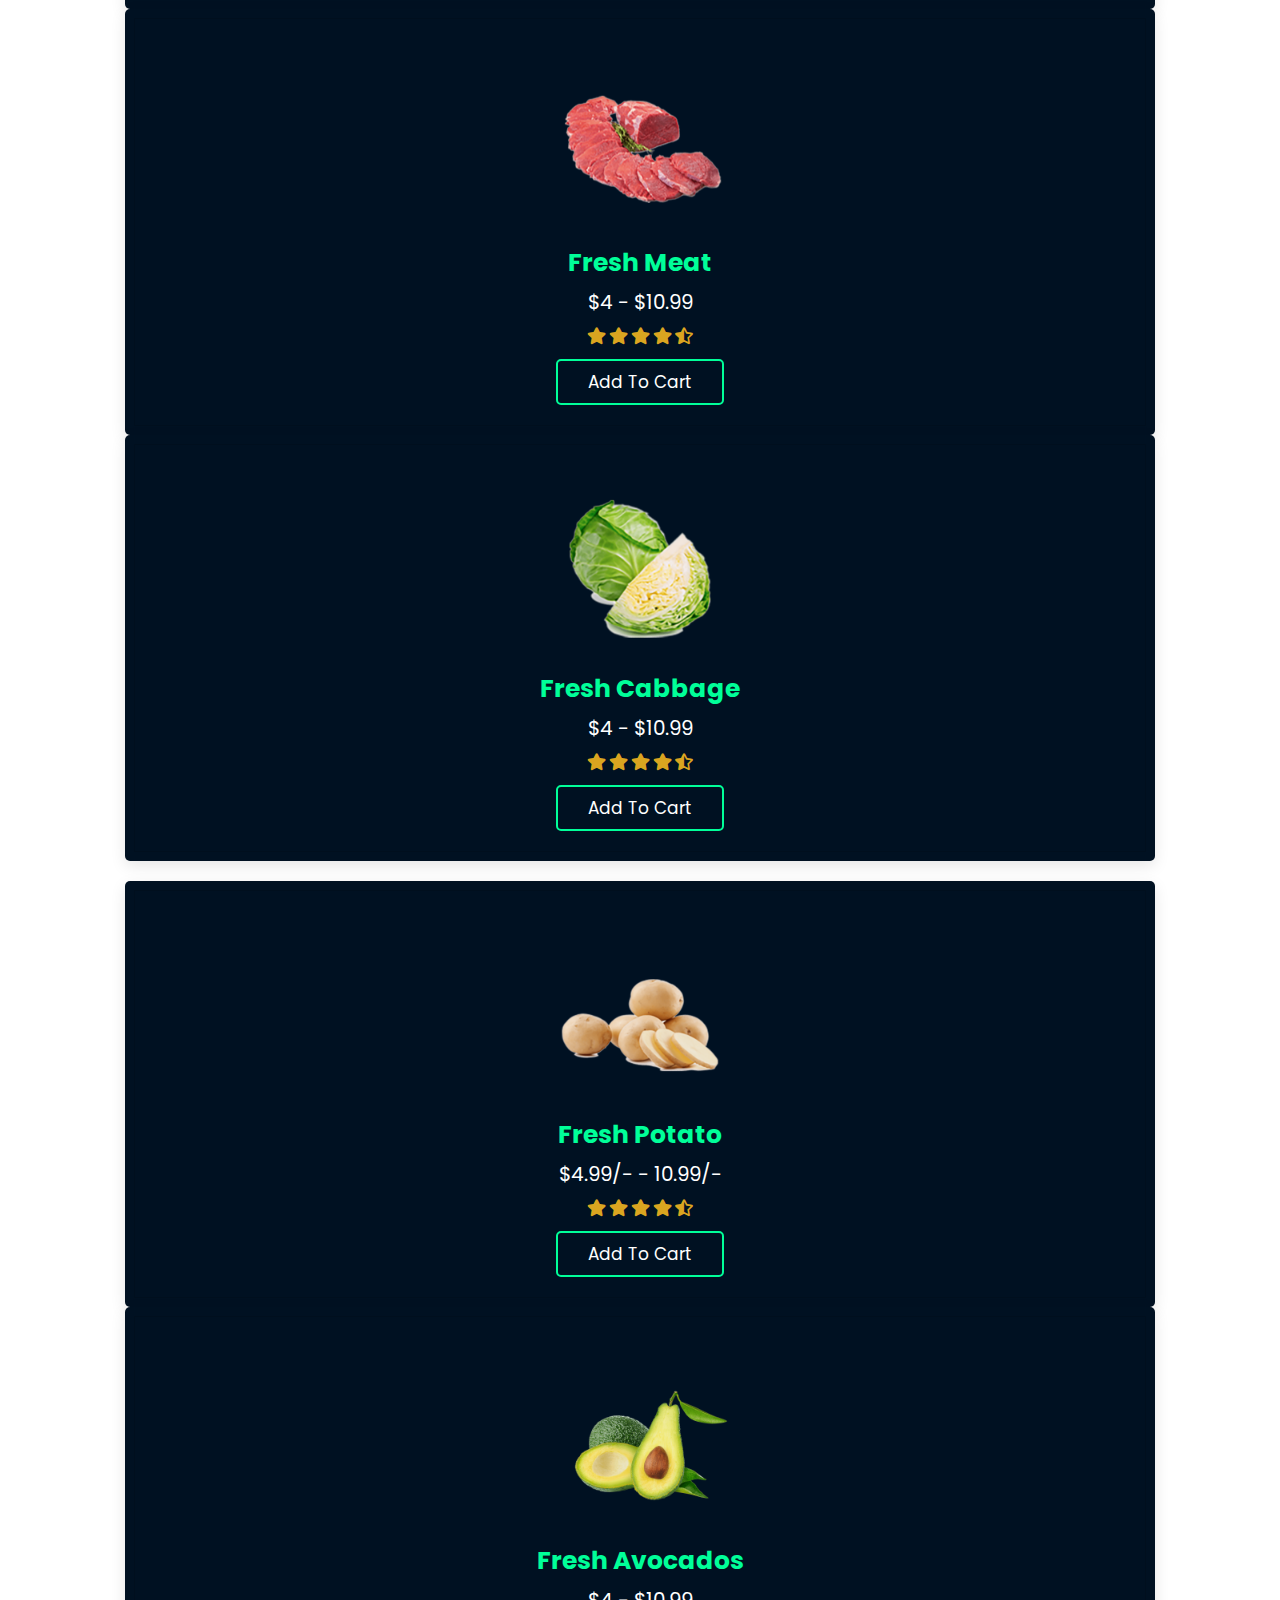
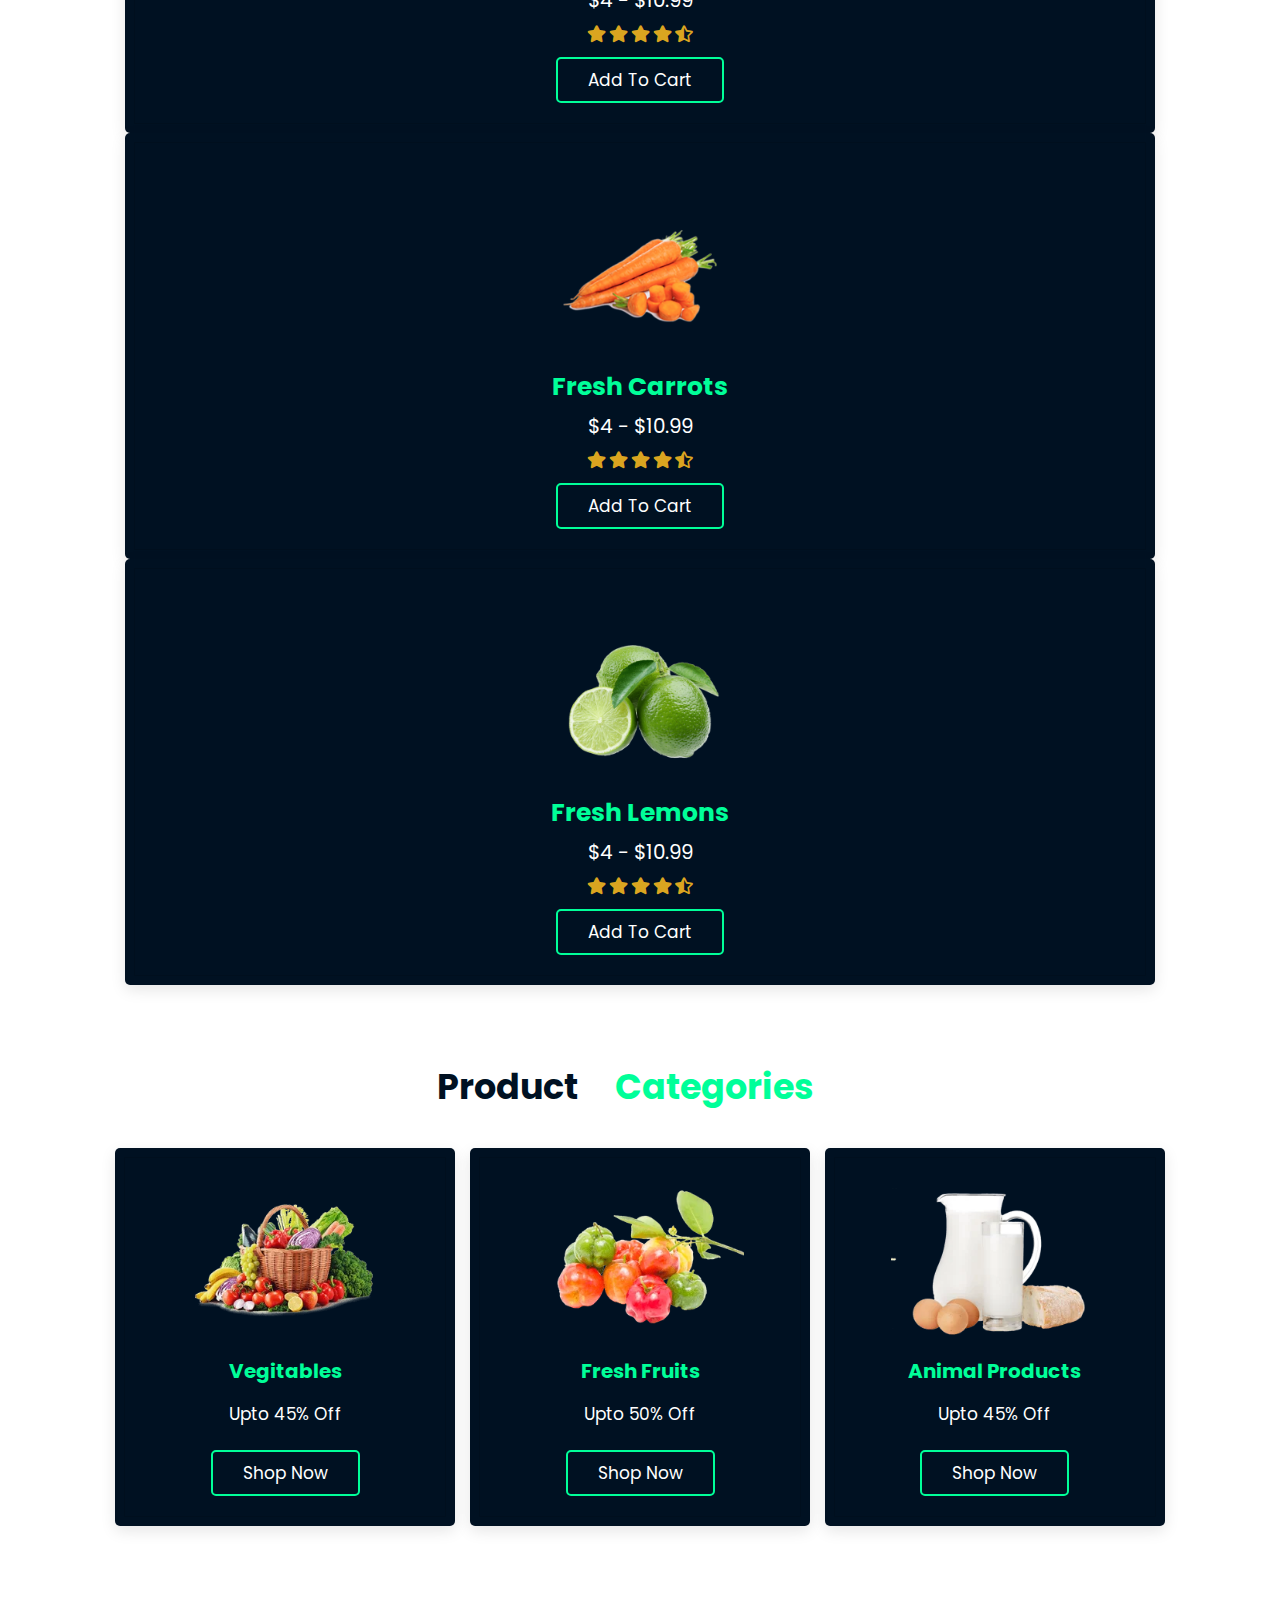
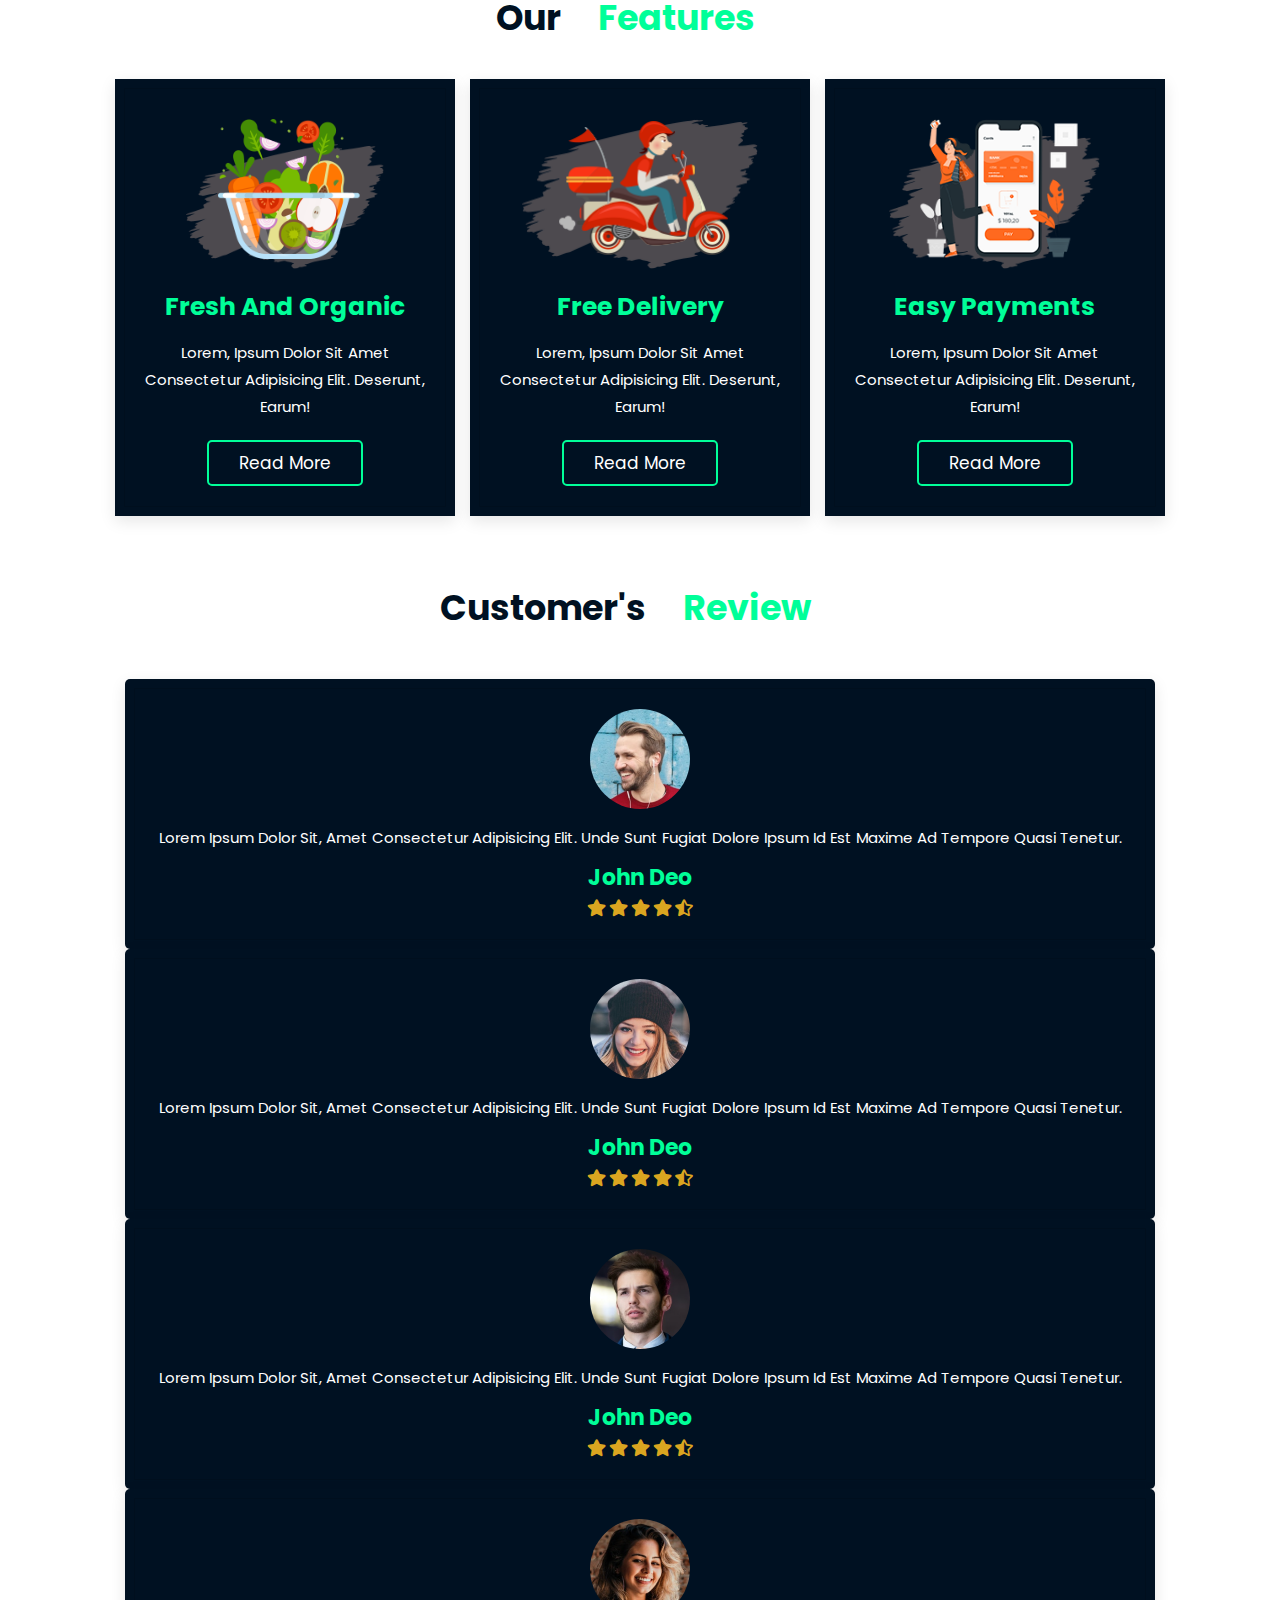
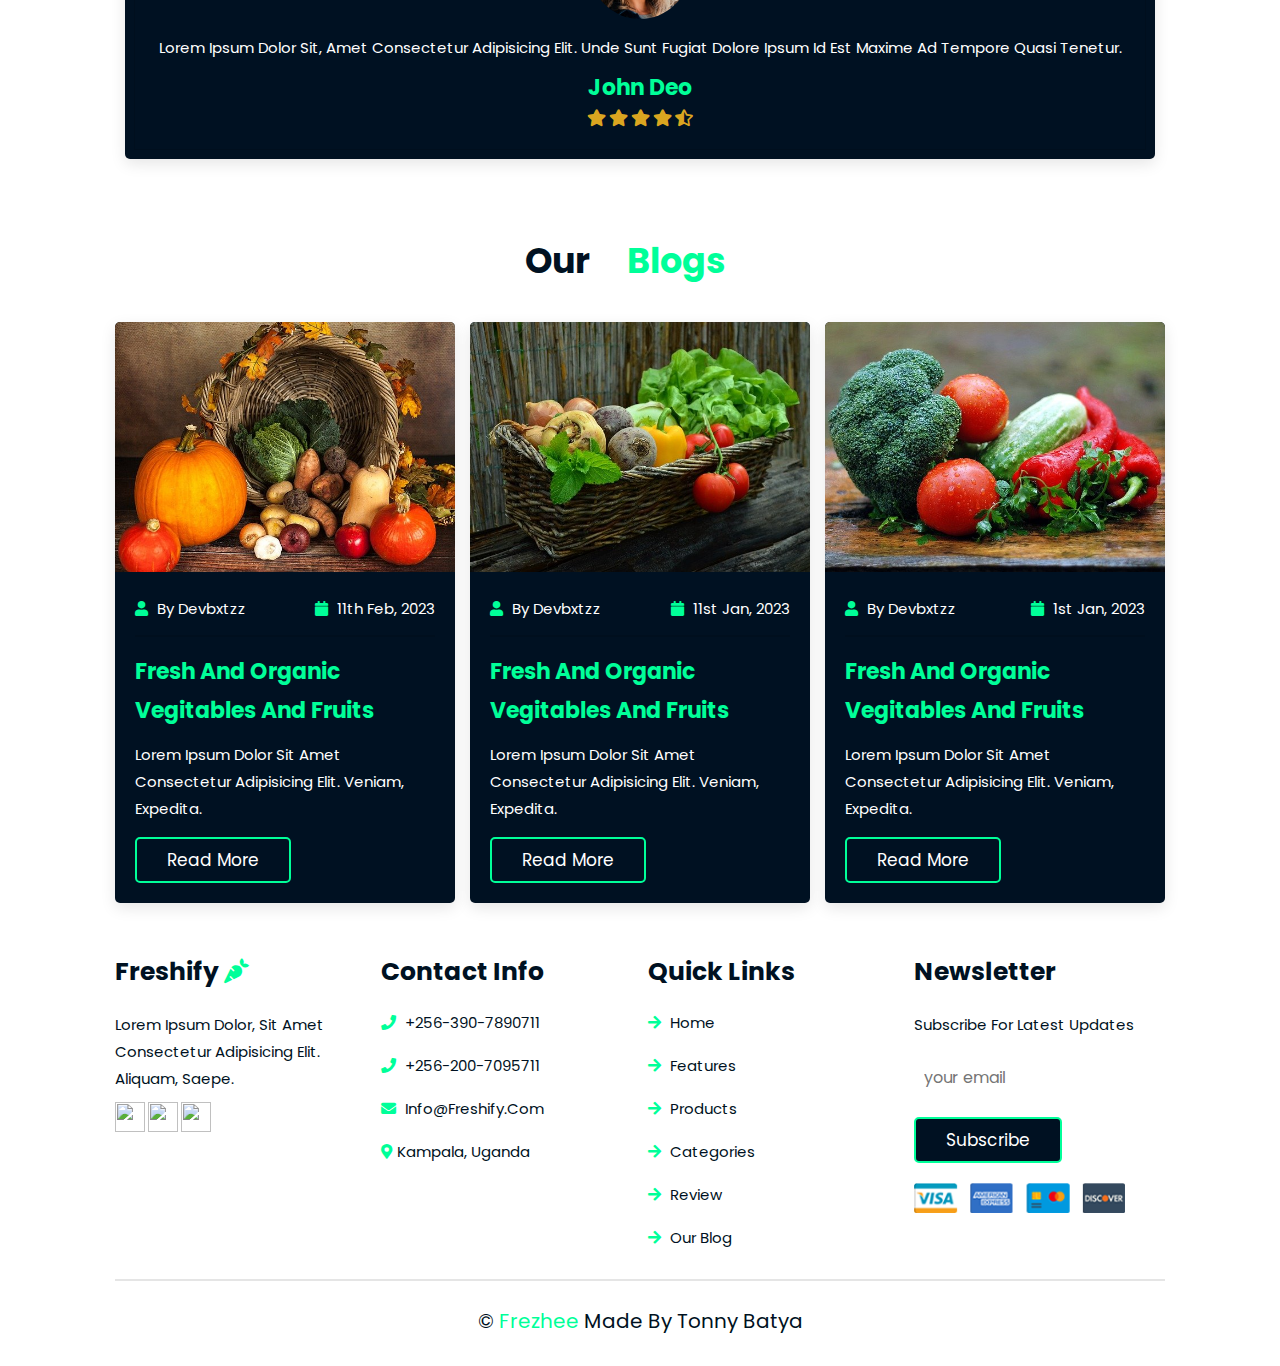
==== commit 978d52a1: "fix mobile view" ====
--- a/index.html
+++ b/index.html
@@ -5,7 +5,7 @@
     <meta charset="UTF-8">
     <meta http-equiv="X-UA-Compatible" content="IE=edge">
     <meta name="viewport" content="width=device-width, initial-scale=1.0">
-    <title>Home | Freezhee</title>
+    <title>Home | Frezhee</title>
 
     <link rel="stylesheet" href="https://unpkg.com/swiper@7/swiper-bundle.min.css" />
 
@@ -23,7 +23,7 @@
 
     <header class="header">
 
-        <a href="#" class="logo"><i class="fas fa-carrot"></i>Freezhe</a>
+        <a href="#" class="logo"><i class="fas fa-carrot"></i>Frezhee</a>
 
         <nav class="navbar">
             <a href="#home">home</a>
@@ -268,15 +268,8 @@
 
             <div class="box">
                 <img src="image/cat-3.png" alt="">
-                <h3>dairy products</h3>
+                <h3>Animal products</h3>
                 <p>upto 45% off</p>
-                <a href="#products" class="btn">shop now</a>
-            </div>
-
-            <div class="box">
-                <img src="image/cat-4.png" alt="">
-                <h3>fresh meat</h3>
-                <p>upto 25% off</p>
                 <a href="#products" class="btn">shop now</a>
             </div>
 
--- a/style.css
+++ b/style.css
@@ -46,6 +46,7 @@
 .heading span{
     color: var(--green);
     display: inline-block;
+    font-size: 3.5rem;
     padding:.5rem 3rem;
 }
 
@@ -391,9 +392,8 @@
 }
 
 .categories .box-container{
-    display: flex;
-    justify-content: center;
-    align-items: center;
+    display: grid;
+    grid-template-columns: repeat(auto-fit, minmax(30rem, 1fr));
     gap:1.5rem;
 }
 
@@ -641,16 +641,17 @@
     .header .search-form{
         width:90%;
     }
-
-    .header .navbar{
+    .header {
+      width:100%;
+    }
+
+     .header .navbar{
         position: absolute;
         top:100%; right:-100%;
-        width:30rem;
         box-shadow: var(--box-shadow);
         border-radius: .5rem;
         background: #012;
     }
-
     .header .navbar.active{
         right:2rem;
         transition: .4s linear;
@@ -670,6 +671,10 @@
         font-size: 50%;
     }
 
+    .header {
+      width:100%;
+    }
+
     .heading{
         font-size: 2.5rem;
     }
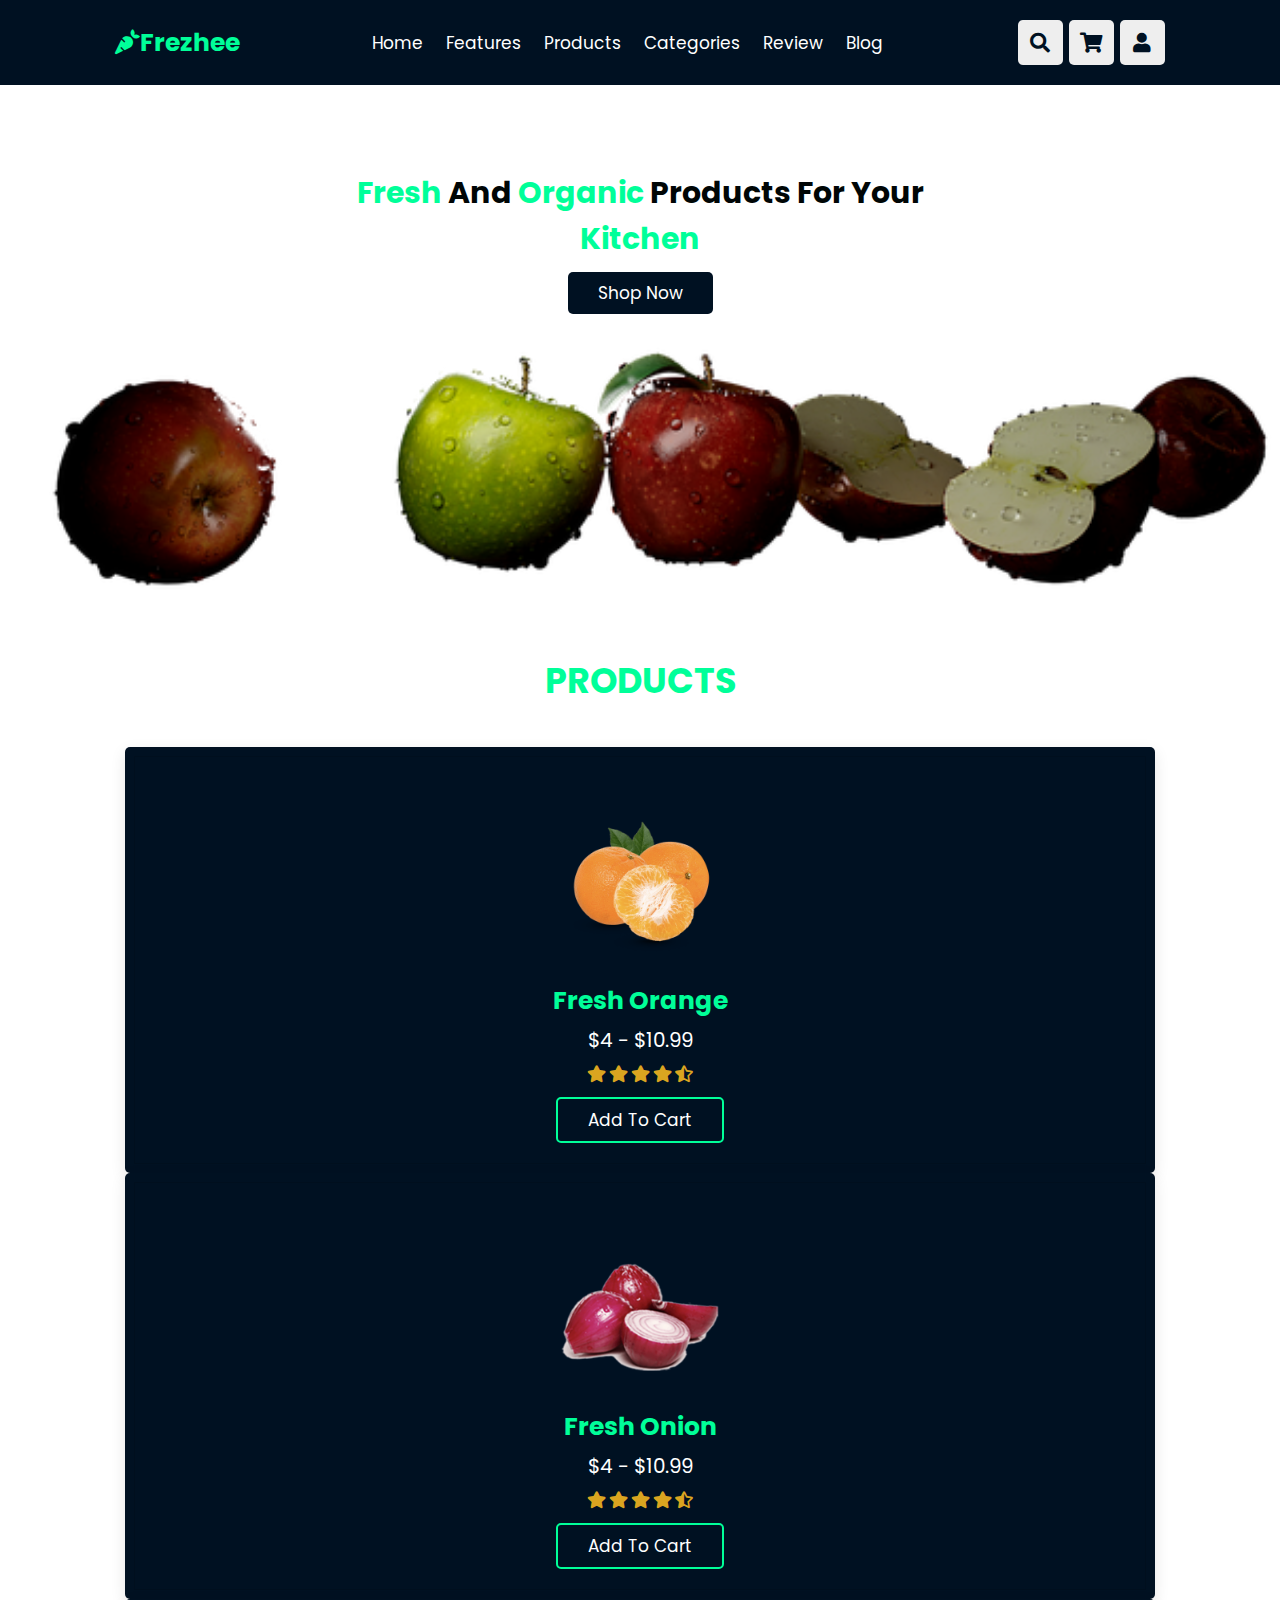
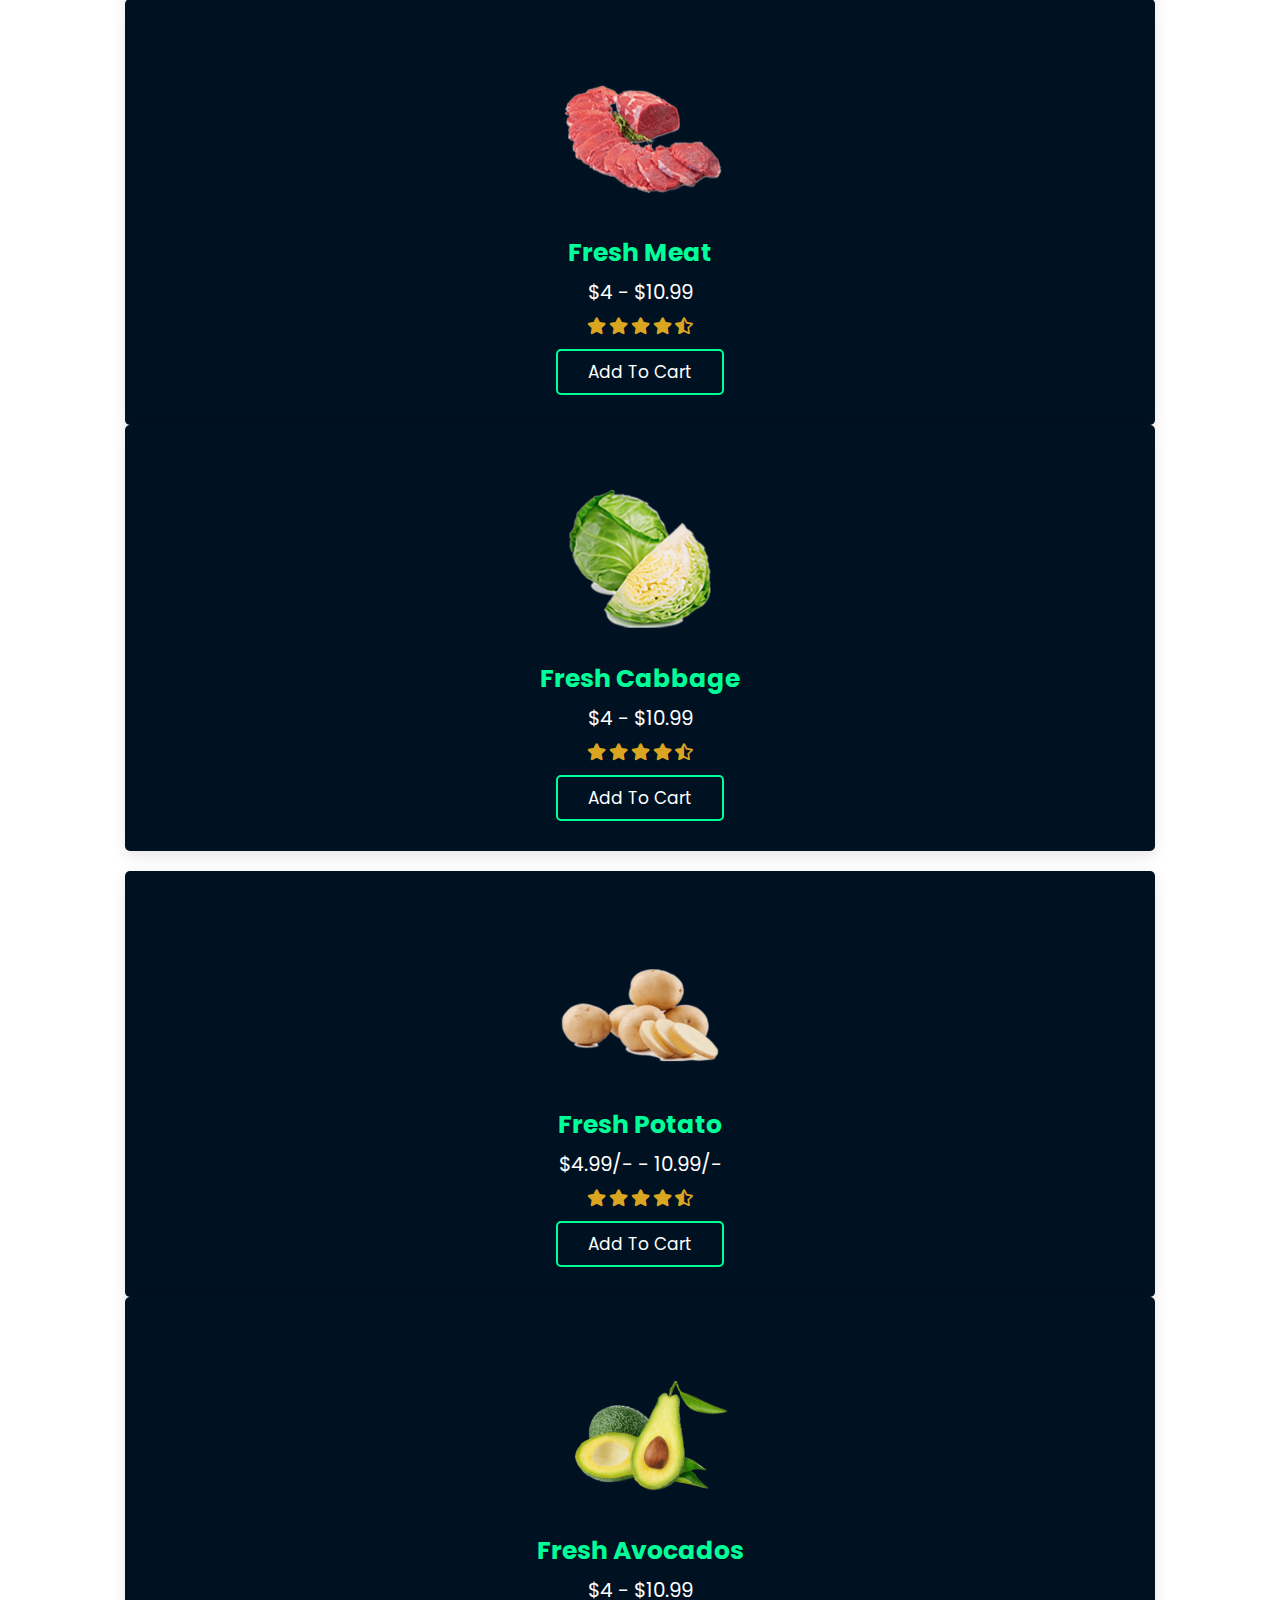
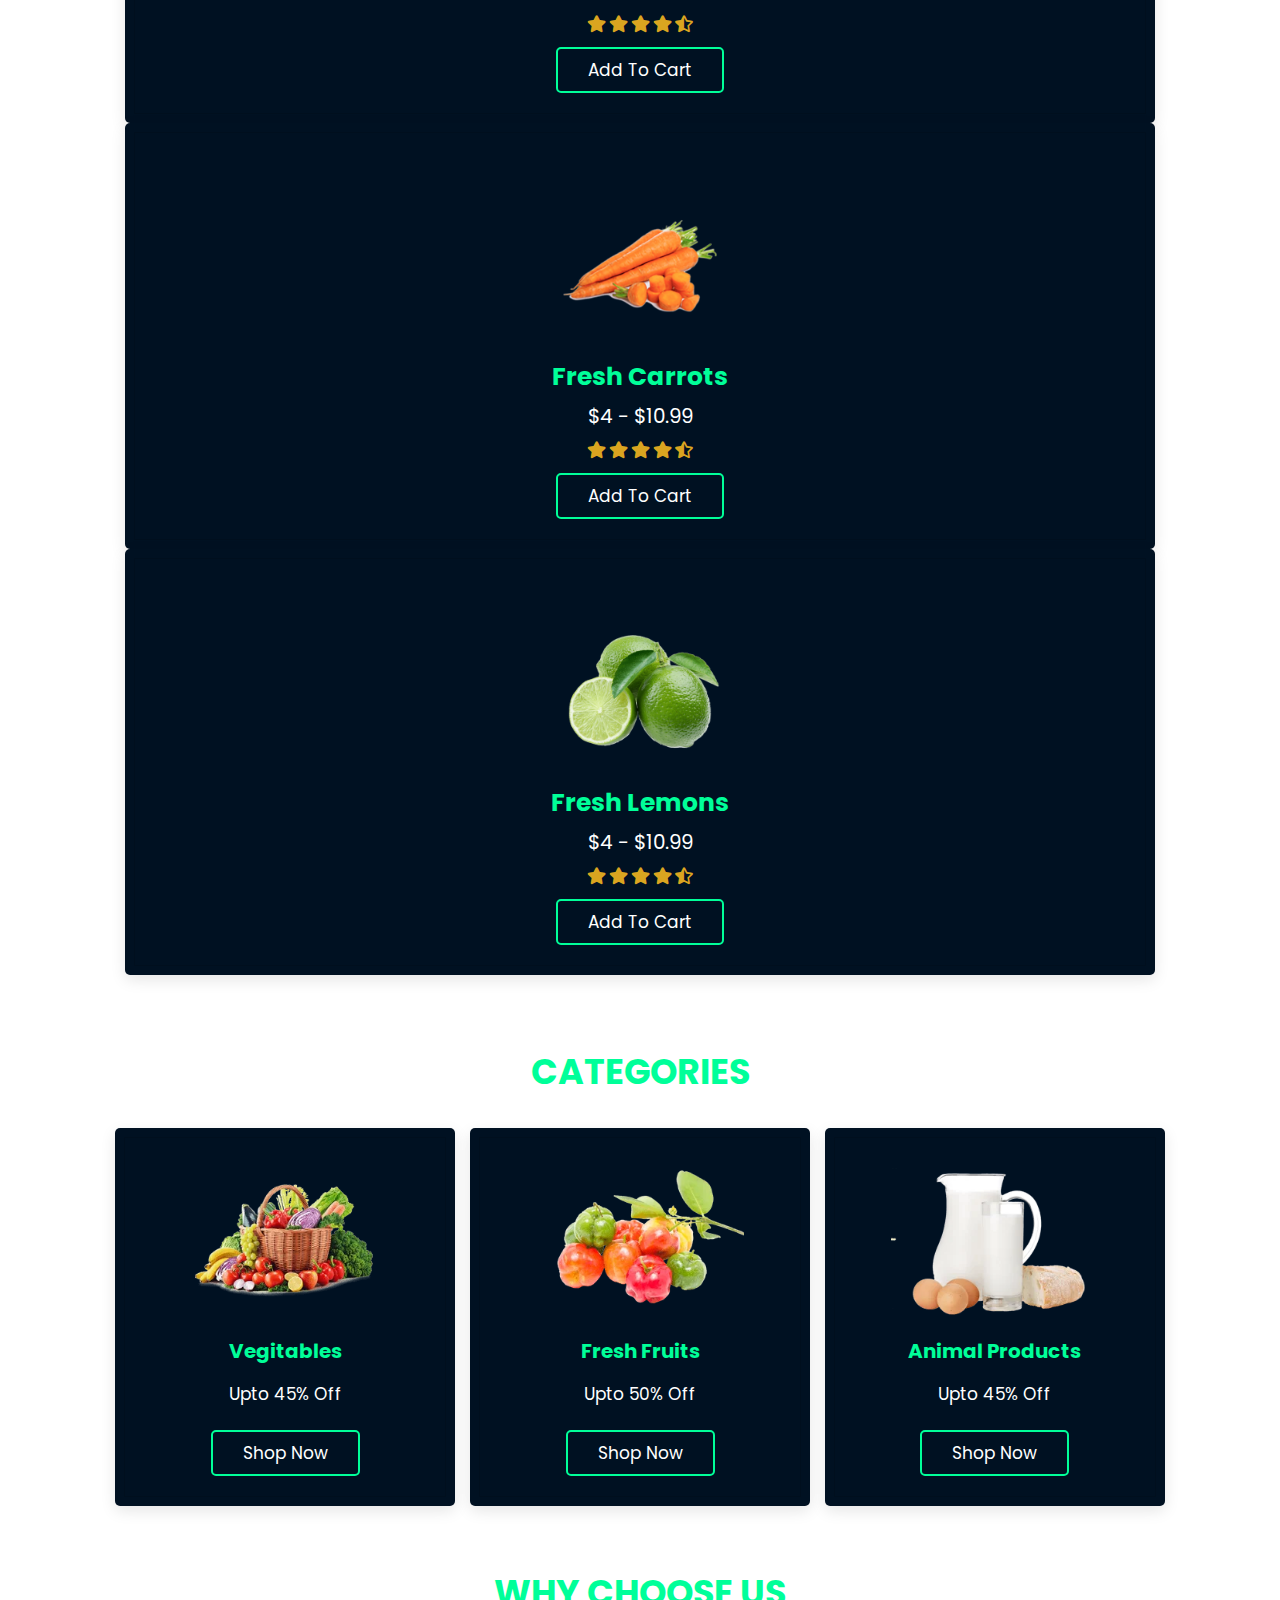
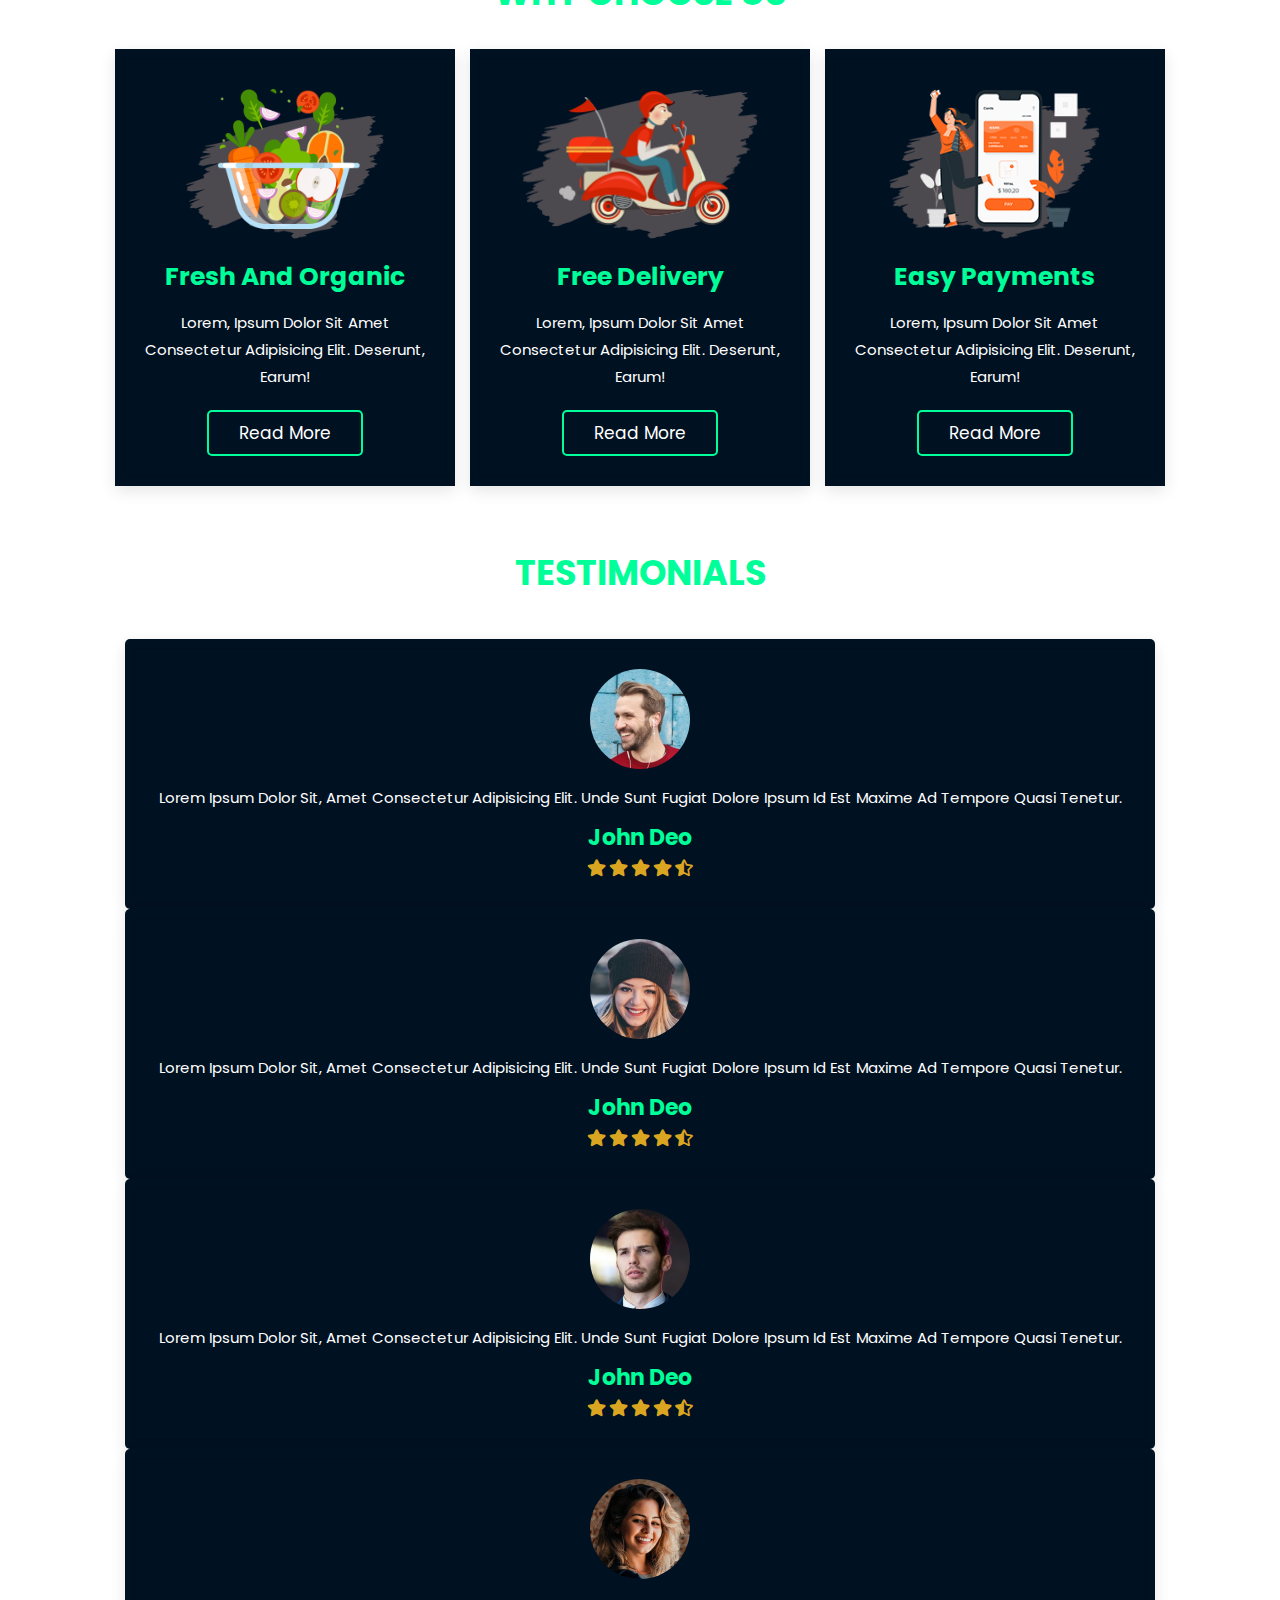
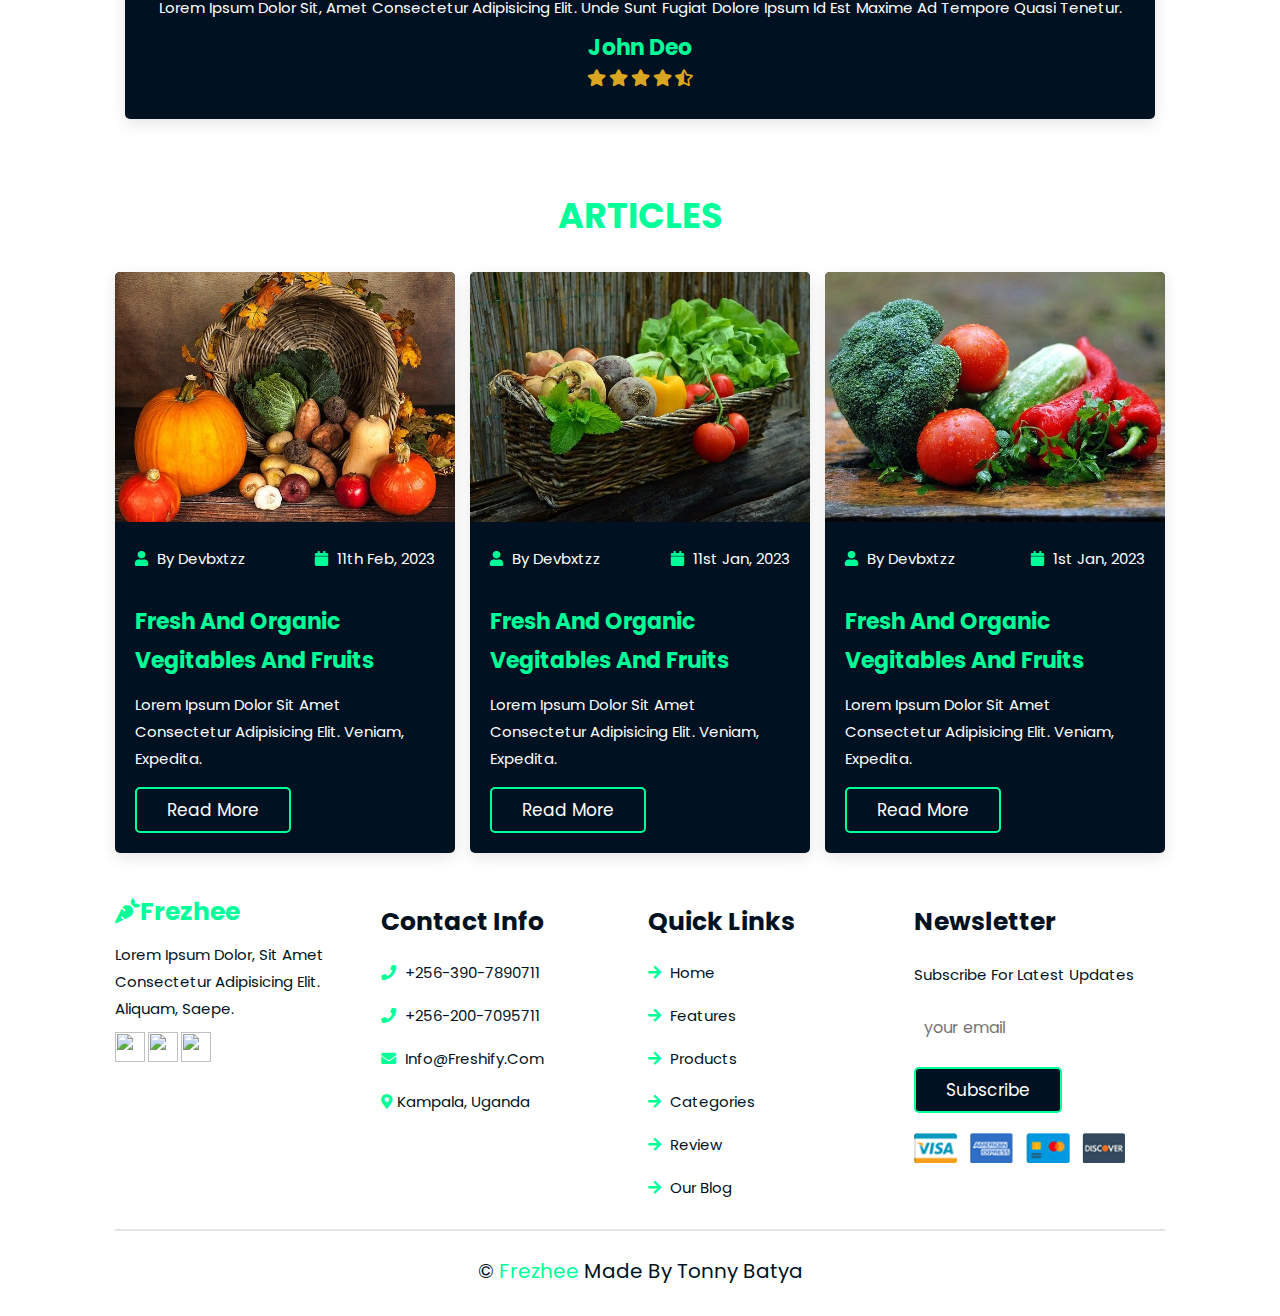
==== commit b412e823: "update footer" ====
--- a/index.html
+++ b/index.html
@@ -109,7 +109,7 @@
 
     <section class="products" id="products">
 
-        <h1 class="heading"> our <span>products</span> </h1>
+        <h1 class="heading"><span>products</span> </h1>
 
         <div class="swiper product-slider">
 
@@ -248,7 +248,7 @@
 
     <section class="categories" id="categories">
 
-        <h1 class="heading"> product <span>categories</span> </h1>
+        <h1 class="heading"><span>categories</span> </h1>
 
         <div class="box-container">
 
@@ -284,7 +284,7 @@
 
     <section class="features" id="features">
 
-        <h1 class="heading"> our <span>features</span> </h1>
+        <h1 class="heading"><span>Why Choose Us</span> </h1>
 
         <div class="box-container">
 
@@ -320,7 +320,7 @@
 
     <section class="review" id="review">
 
-        <h1 class="heading"> customer's <span>review</span> </h1>
+        <h1 class="heading"><span>Testimonials</span> </h1>
 
         <div class="swiper review-slider">
 
@@ -394,7 +394,7 @@
 
     <section class="blogs" id="blogs">
 
-        <h1 class="heading"> our <span>blogs</span> </h1>
+        <h1 class="heading"><span>Articles</span> </h1>
 
         <div class="box-container">
 
@@ -450,7 +450,7 @@
         <div class="box-container">
 
             <div class="box">
-                <h3> Freshify <i class="fas fa-carrot"></i> </h3>
+                <a href="#" class="footerLogo"><i class="fas fa-carrot"></i>Frezhee</a>
                 <p>Lorem ipsum dolor, sit amet consectetur adipisicing elit. Aliquam, saepe.</p>
                 <div class="share">
                     <a href="#" class="icon"><img src="https://img.icons8.com/color/2x/twitter.png" /></a>
--- a/style.css
+++ b/style.css
@@ -38,16 +38,19 @@
 .heading{
     text-align: center;
     padding:2rem 0;
+    text-transform: uppercase;
     padding-bottom: 3rem;
     font-size: 3.5rem;
     color:var(--black);
 }
 
 .heading span{
+    text-align: center;
+    padding:2rem 0;
+    text-transform: uppercase;
+    padding-bottom: 3rem;
+    font-size: 3.5rem;
     color: var(--green);
-    display: inline-block;
-    font-size: 3.5rem;
-    padding:.5rem 3rem;
 }
 
 .btn{
@@ -600,6 +603,15 @@
     display: block;
 }
 
+.footerLogo{
+    font-size: 2.5rem;
+    font-weight: bolder;
+    color:var(--green);
+}
+
+.footerLogo i{
+    color:var(--green);
+}
 .footer .credit{
     text-align: center;
     margin-top: 2rem;
@@ -632,7 +644,7 @@
 
 }
 
-@media (max-width: 600px){
+@media (max-width: 780px){
 
     #menu-btn{
         display: inline-block;
@@ -678,6 +690,10 @@
     .heading{
         font-size: 2.5rem;
     }
+    
+    .heading span{
+        font-size: 2.5rem;
+    }
 
     .footer{
         text-align: center;
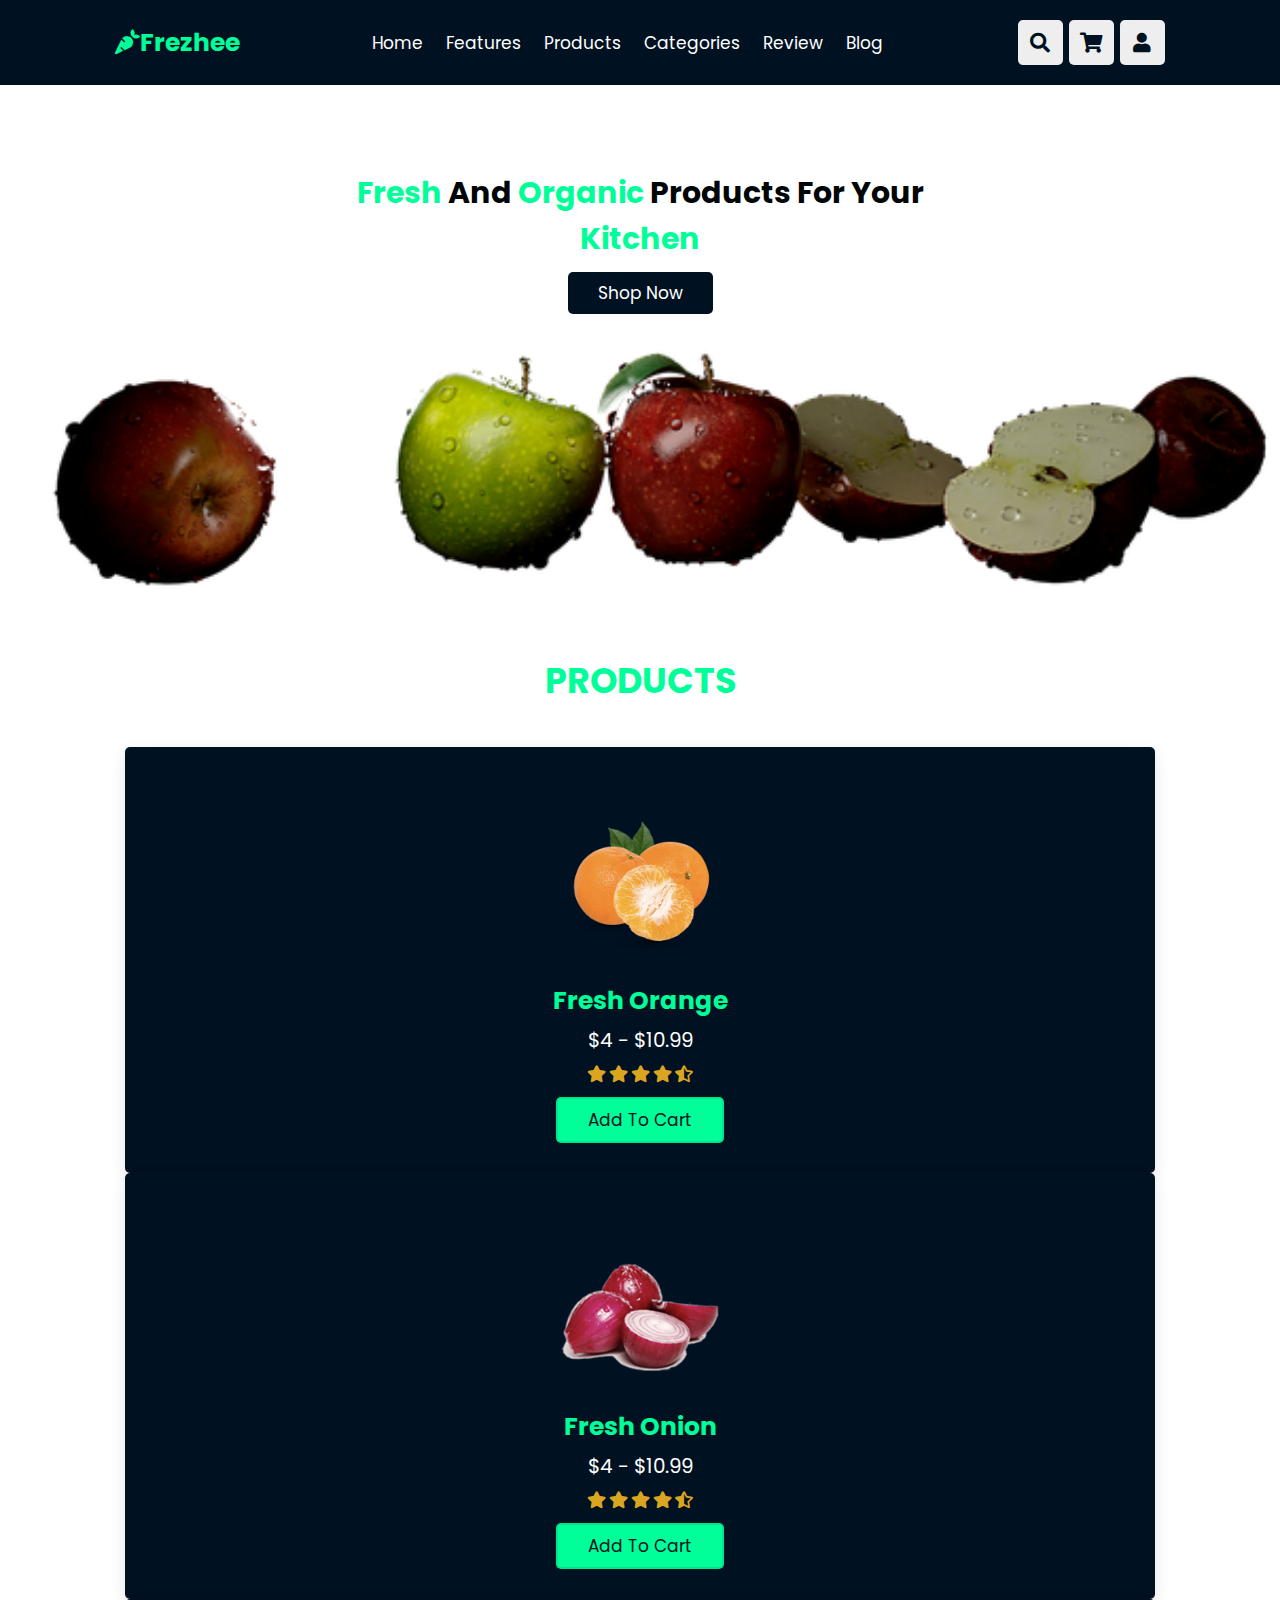
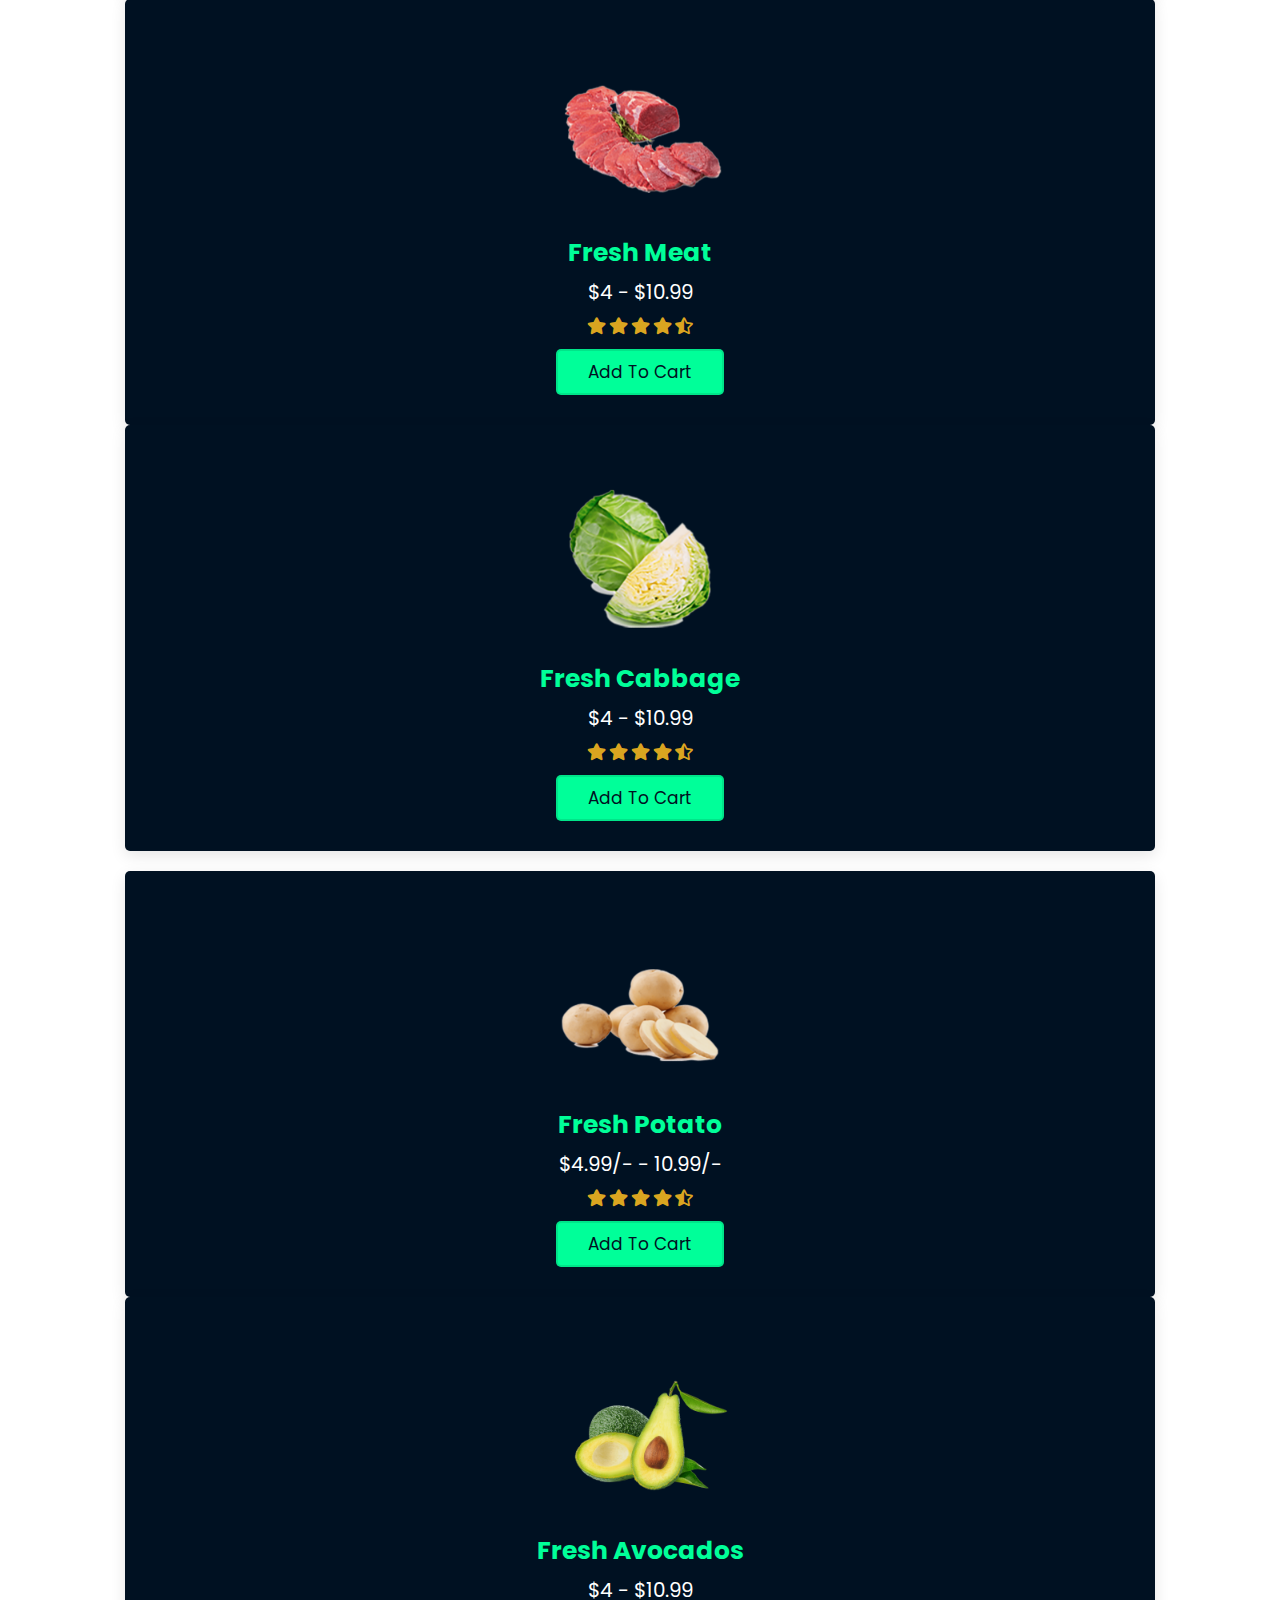
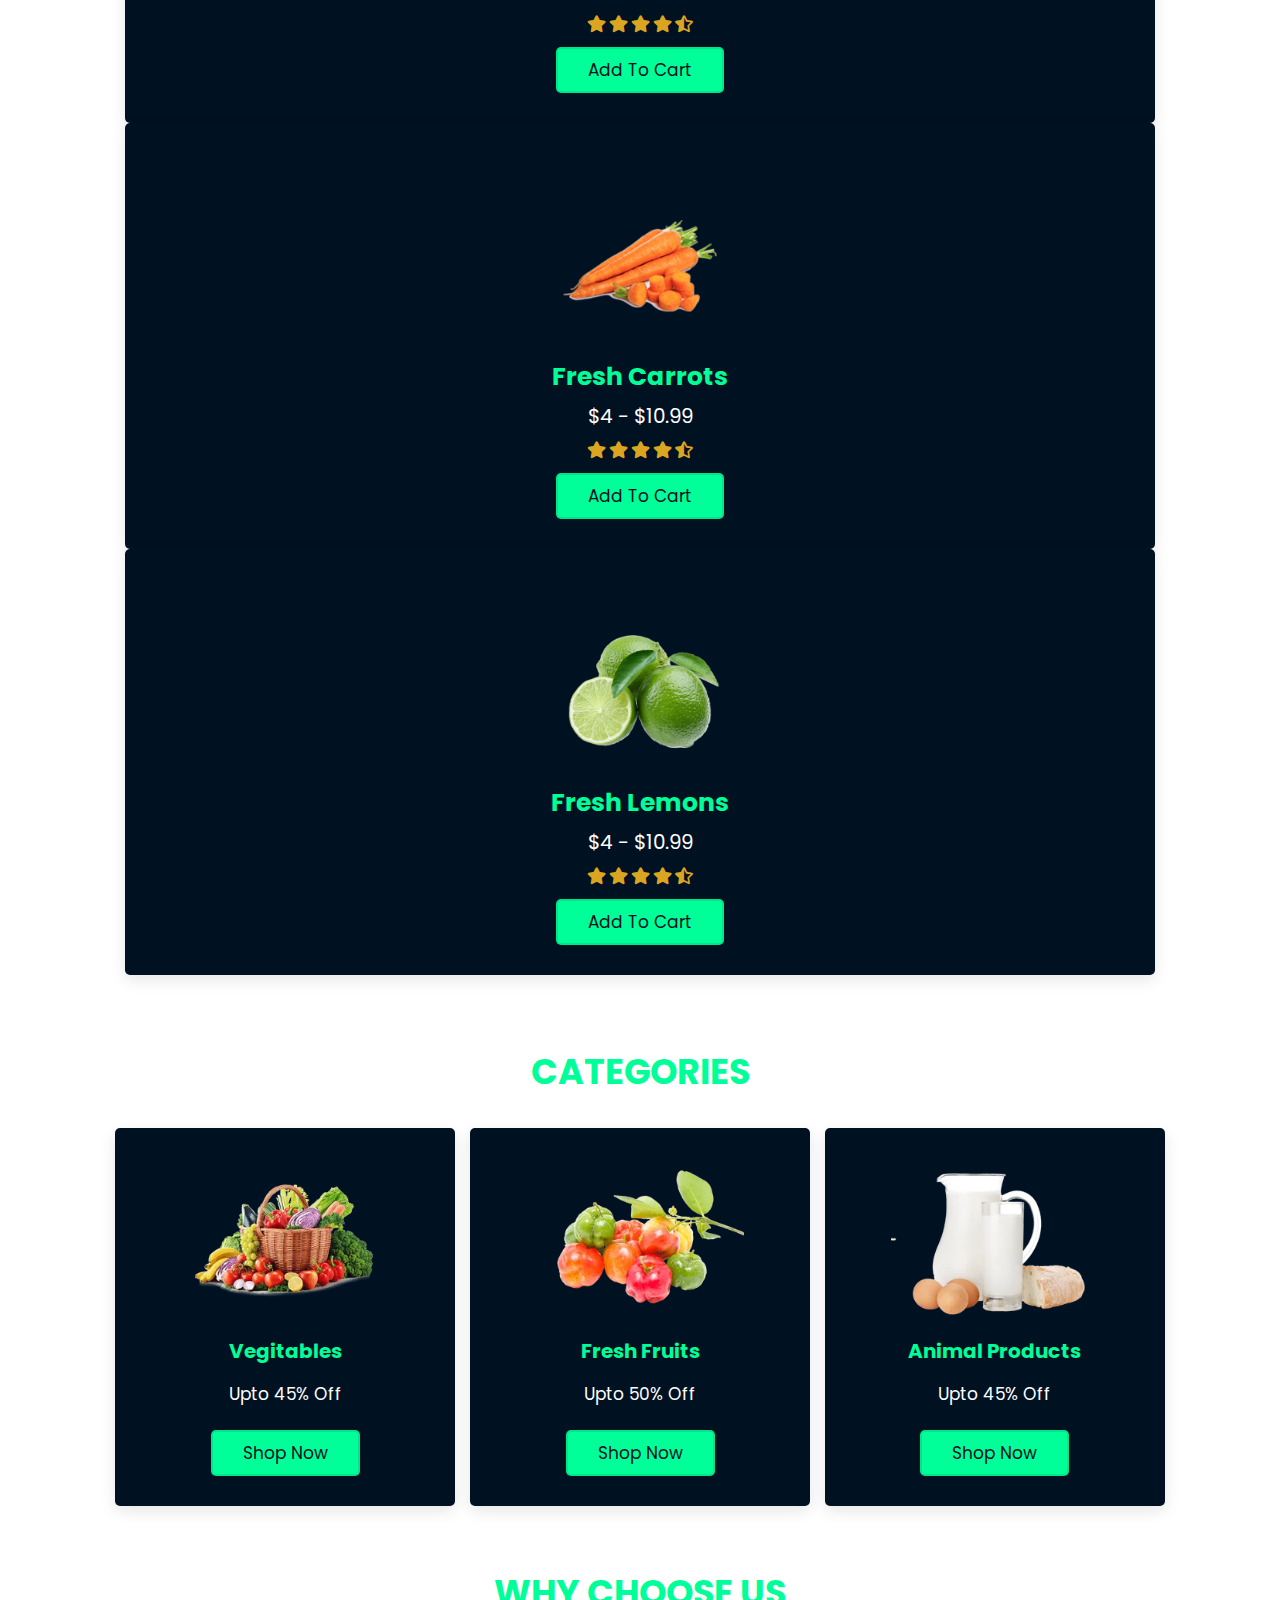
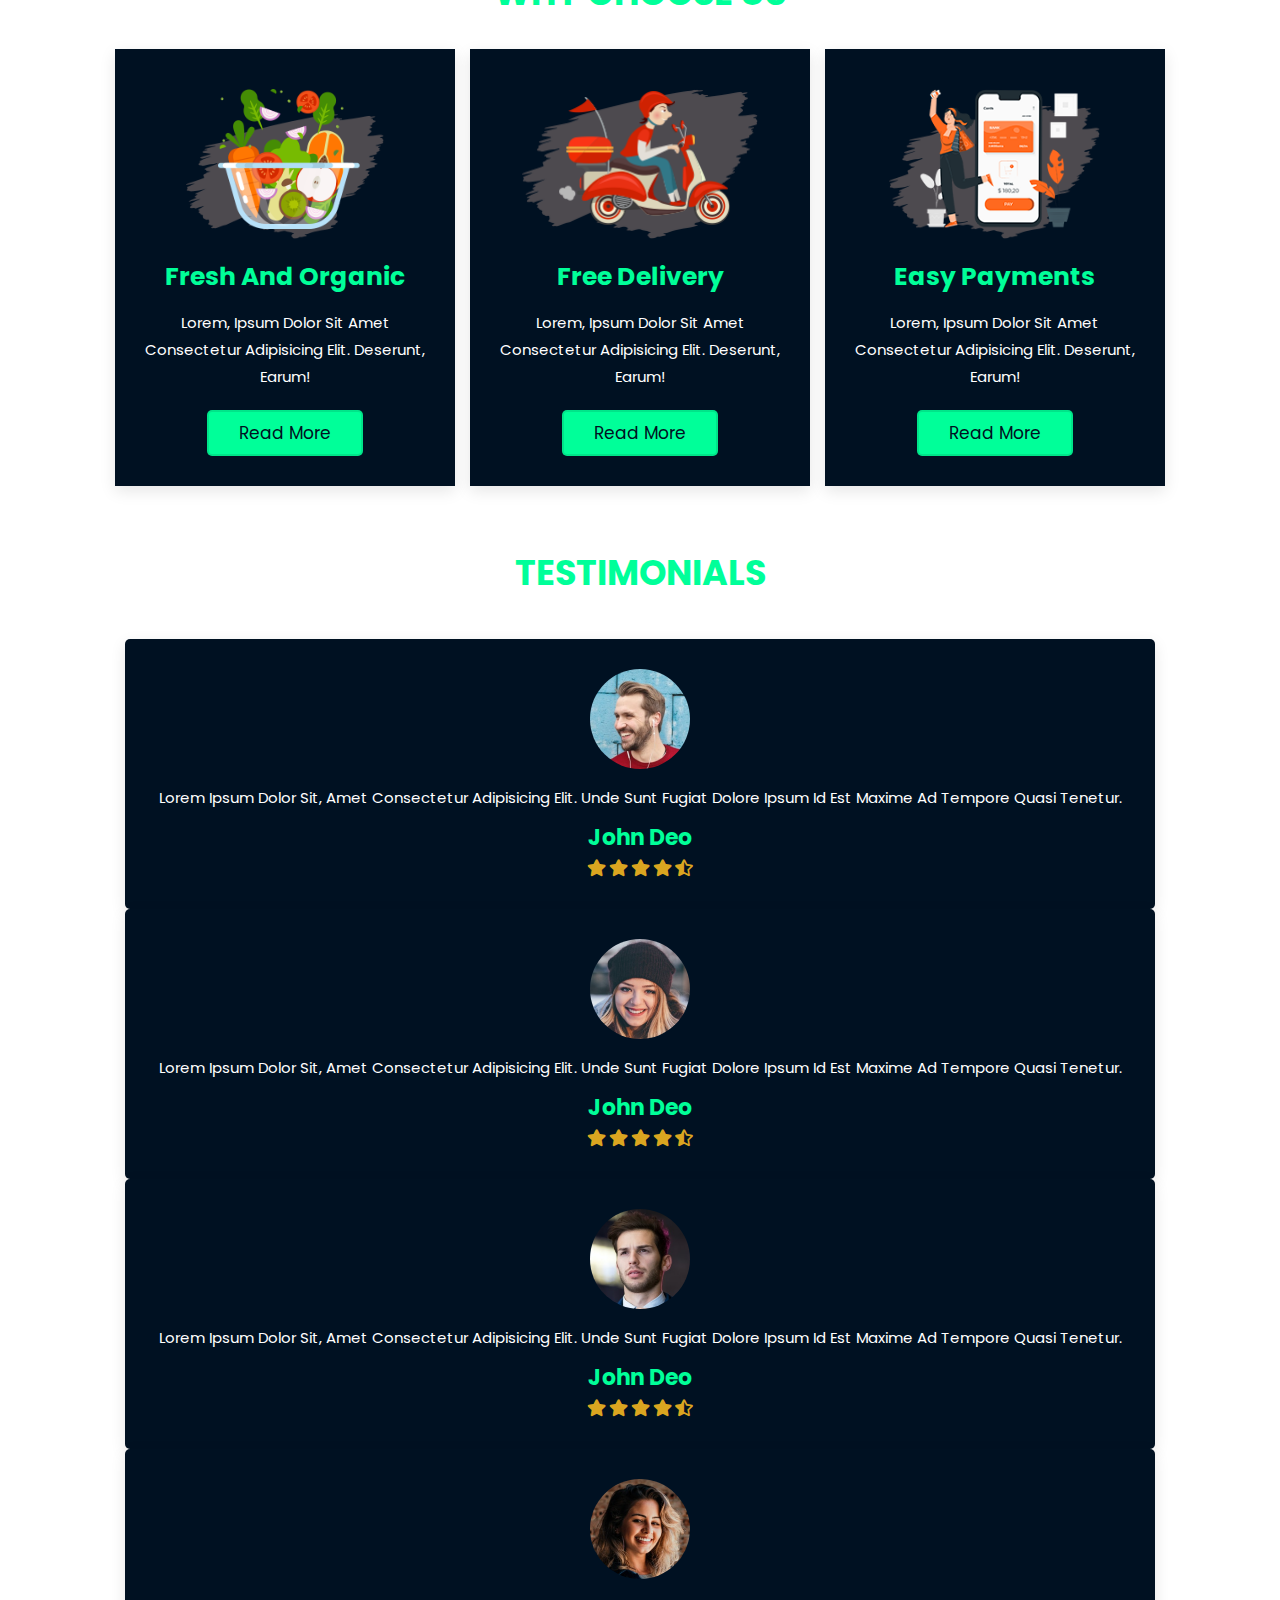
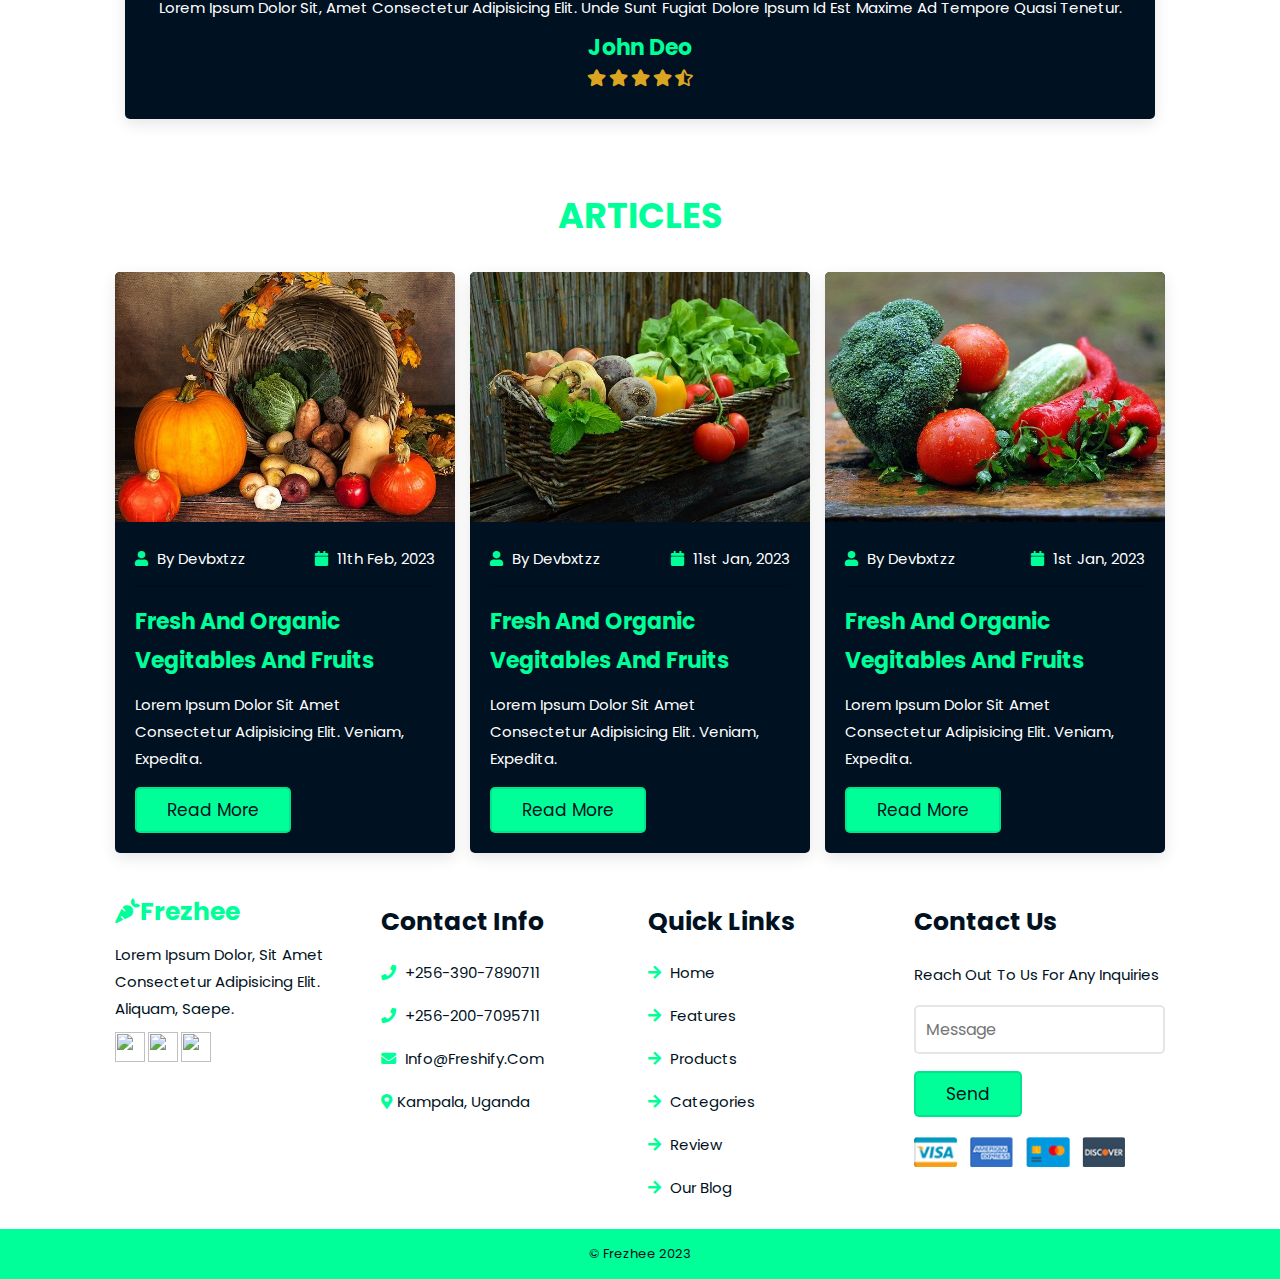
==== commit 6f458c0b: "update contactt" ====
--- a/index.html
+++ b/index.html
@@ -478,20 +478,23 @@
             </div>
 
             <div class="box">
-                <h3>newsletter</h3>
-                <p>subscribe for latest updates</p>
-                <input type="email" placeholder="your email" class="email">
-                <input type="submit" value="subscribe" class="btn">
+                <h3>Contact Us</h3>
+                <p>Reach out to us for any inquiries</p>
+                <input type="text" placeholder="Message" class="text">
+                <input type="submit" value="Send" class="btn">
                 <img src="image/payment.png" class="payment-img" alt="">
             </div>
 
         </div>
 
-        <div class="credit">&copy <span> Frezhee</span> Made By Tonny Batya</div>
-
     </section>
 
     <!-- footer section ends -->
+    <div class="credit">
+  
+&copy  Frezhee 2023
+
+    </div>
 
 
     <script src="https://unpkg.com/swiper@7/swiper-bundle.min.js"></script>
--- a/style.css
+++ b/style.css
@@ -6,7 +6,7 @@
     --light-color: #fff;
     --box-shadow:0 .5rem 1.5rem rgba(0,0,0,.1);
     --border:.2rem solid rgba(0,0,0,.1);
-    --outline:.1rem solid rgba(0,0,0,.1);
+    --outline:.1rem solid var(--black);
     --outline-hover:.2rem solid var(--black);
 }
 
@@ -28,7 +28,7 @@
 }
 
 body{
-    background:#fff;
+    background: #fff;
 }
 
 section{
@@ -59,10 +59,10 @@
     padding:.8rem 3rem;
     font-size: 1.7rem;
     border-radius: .5rem;
-    border:.2rem solid var(--green);
-    color: #fff;
+    border: var(--border);
+    color: var(--black);
     cursor: pointer;
-    background: #012;
+    background: var(--green);
 }
 
 .btn:hover{
@@ -78,7 +78,7 @@
     align-items: center;
     justify-content: space-between;
     padding:2rem 9%;
-    background: #012;
+    background: var(--black);
 }
 
 .header .logo{
@@ -107,7 +107,7 @@
     line-height: 4.5rem;
     border-radius: .5rem;
     background: #eee;
-    color: #012;
+    color: var(--black);
     font-size: 2rem;
     margin-left: .3rem;
     cursor: pointer;
@@ -116,7 +116,7 @@
 
 .header .icons div:hover{
     background: var(--green);
-    color:#012;
+    color: var(--black);
 }
 
 #menu-btn{
@@ -147,14 +147,14 @@
     background: none;
     text-transform: none;
     font-size: 1.6rem;
-    color: #012;
+    color: var(--black);
     padding:0 1.5rem;
 }
 
 .header .search-form label{
     font-size: 2.2rem;
     padding-right: 1.5rem;
-    color: #012;
+    color: var(--black);
     cursor: pointer;
 }
 
@@ -266,7 +266,7 @@
 .header .login-form p{
     font-size: 1.4rem;
     padding:.5rem 0;
-    color:#012;
+    color: var(--black);
 }
 
 .header .login-form p a{
@@ -301,7 +301,7 @@
 
 .home .content .btn-home{
     color: #fff;
-    background-color: #012;
+    background-color: var(--black);
     border: none;
 }
 
@@ -319,7 +319,7 @@
 
 .features .box-container .box{
     padding:3rem 2rem;
-    background: #012;
+    background: var(--black);
     outline: var(--outline);
     outline-offset: -1rem;
     text-align: center;
@@ -403,7 +403,7 @@
 .categories .box-container .box{
     padding:3rem 2rem;
     border-radius: .5rem;
-    background:#012;
+    background: var(--black);
     box-shadow: var(--box-shadow);
     outline:var(--outline);
     outline-offset: -1rem;
@@ -438,7 +438,7 @@
 }
 
 .review .review-slider .box{
-    background: #012;
+    background: var(--black);
     border-radius: .5rem;
     text-align: center;
     padding:3rem 2rem;
@@ -487,7 +487,7 @@
     overflow: hidden;
     border-radius: .5rem;
     box-shadow: var(--box-shadow);
-    background:#012;
+    background: var(--black);
 }
 
 .blogs .box-container .box img{
@@ -538,7 +538,7 @@
 }
 
 .footer{
-    background: #fff;
+    background: var(--light-color);
 }
 
 .footer .box-container{
@@ -586,14 +586,14 @@
     width:3rem;
 }
 
-.footer .box-container .box .email{
+.footer .box-container .box .text{
     width: 100%;
     margin:.7rem 0;
     padding:1rem;
     border-radius: .5rem;
-    background: #fff;
+    border: var(--border);
     font-size: 1.6rem;
-    color: #012;
+    color: var(--black);
     text-transform: none;
 }
 
@@ -612,20 +612,14 @@
 .footerLogo i{
     color:var(--green);
 }
-.footer .credit{
-    text-align: center;
-    margin-top: 2rem;
-    padding: 1rem;
-    padding-top: 2.5rem;
-    font-size: 2rem;
+
+.credit{
+    text-align: center;
+    padding: 15px;
+    font-size: 1.3rem;
     color:var(--black);
-    border-top: var(--border);
-}
-
-.footer .credit span{
-    color: var(--green);
-}
-
+    background-color: var(--green)
+}
 /* media queries  */
 
 @media (max-width:991px){
@@ -662,7 +656,7 @@
         top:100%; right:-100%;
         box-shadow: var(--box-shadow);
         border-radius: .5rem;
-        background: #012;
+        background: var(--black);
     }
     .header .navbar.active{
         right:2rem;
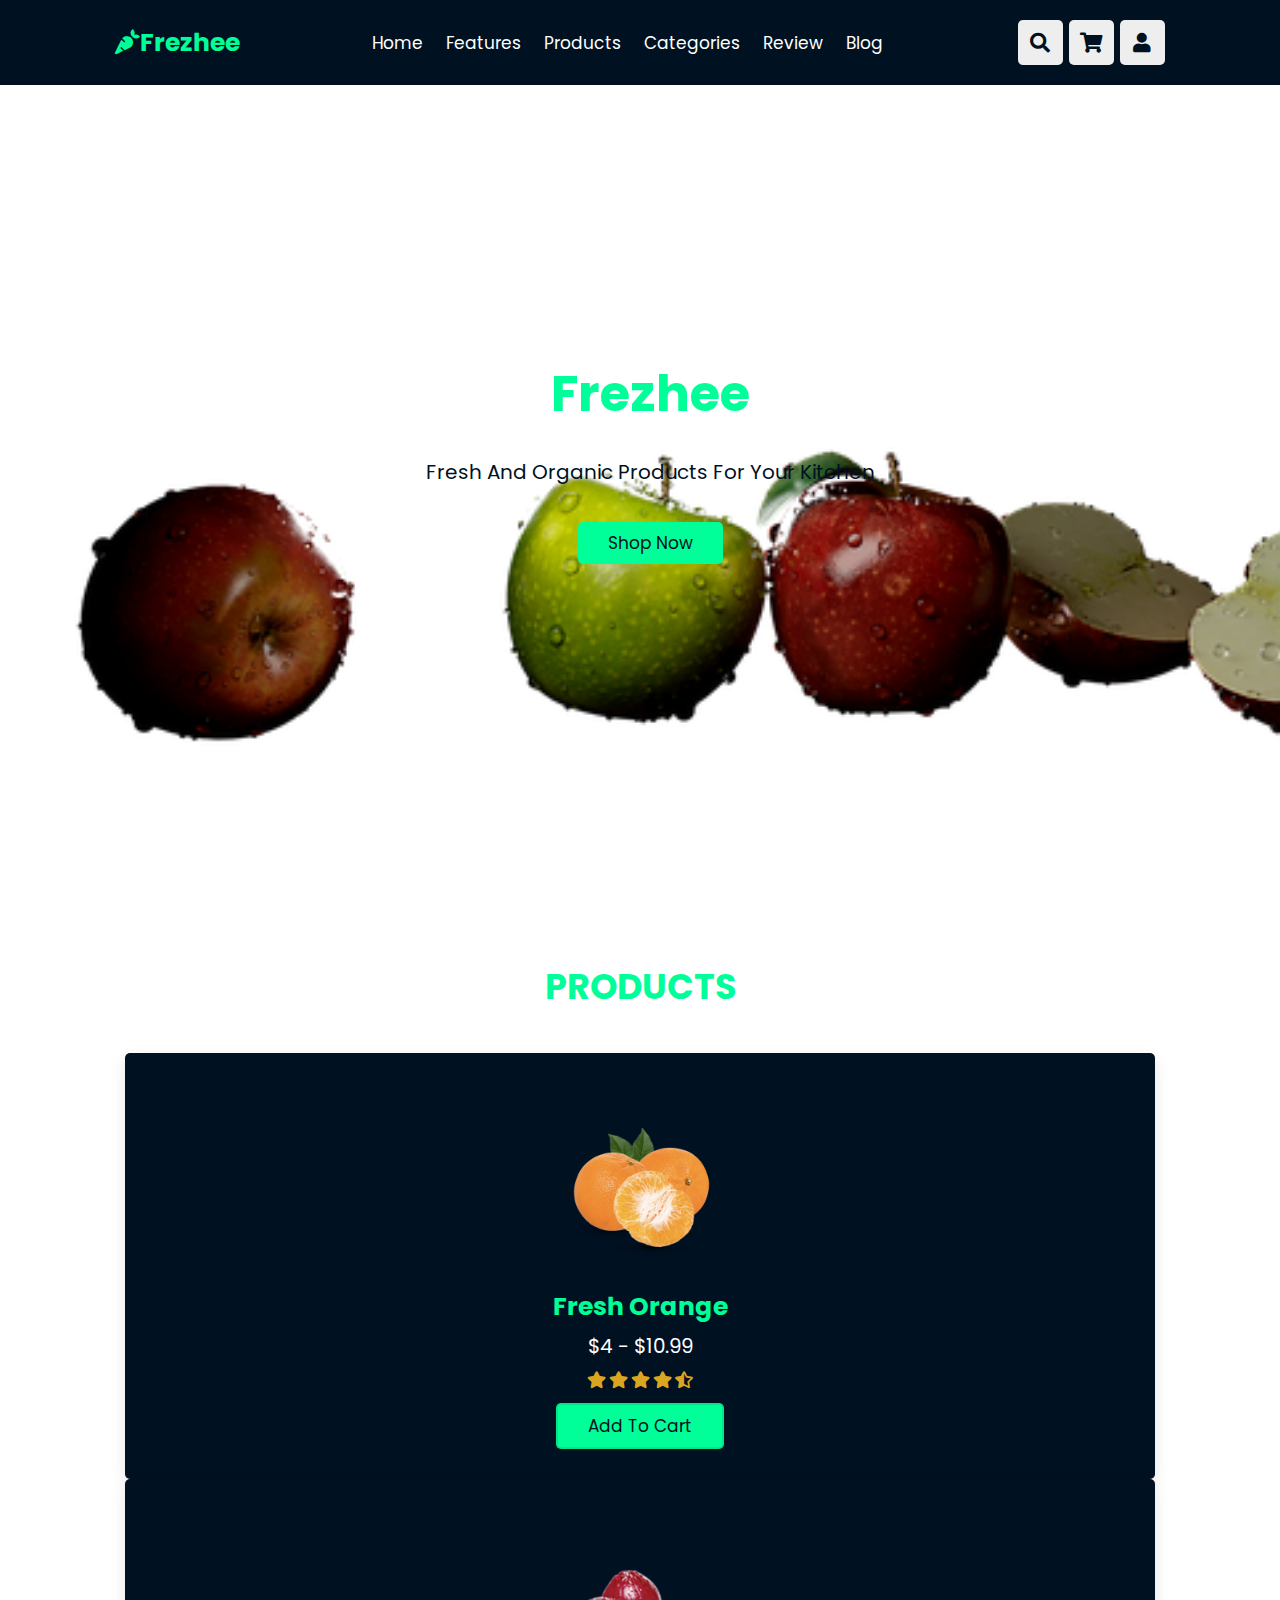
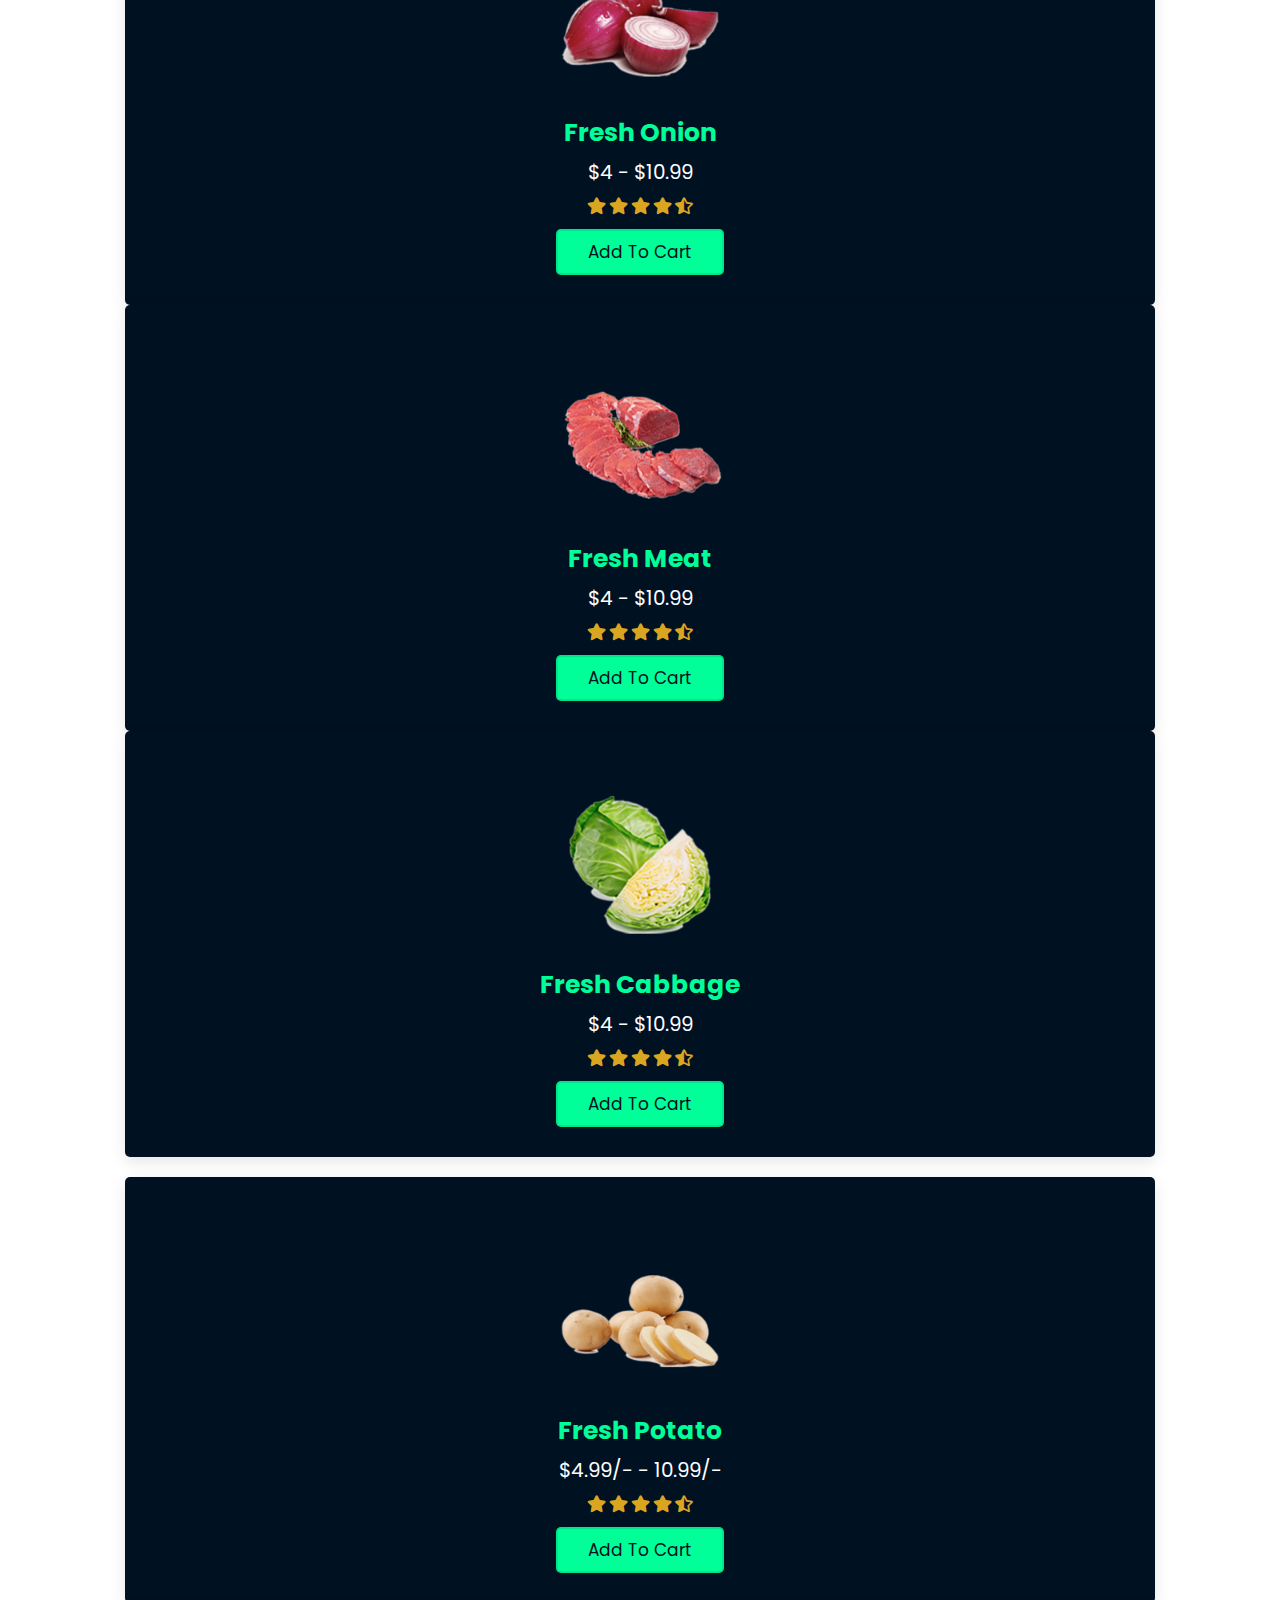
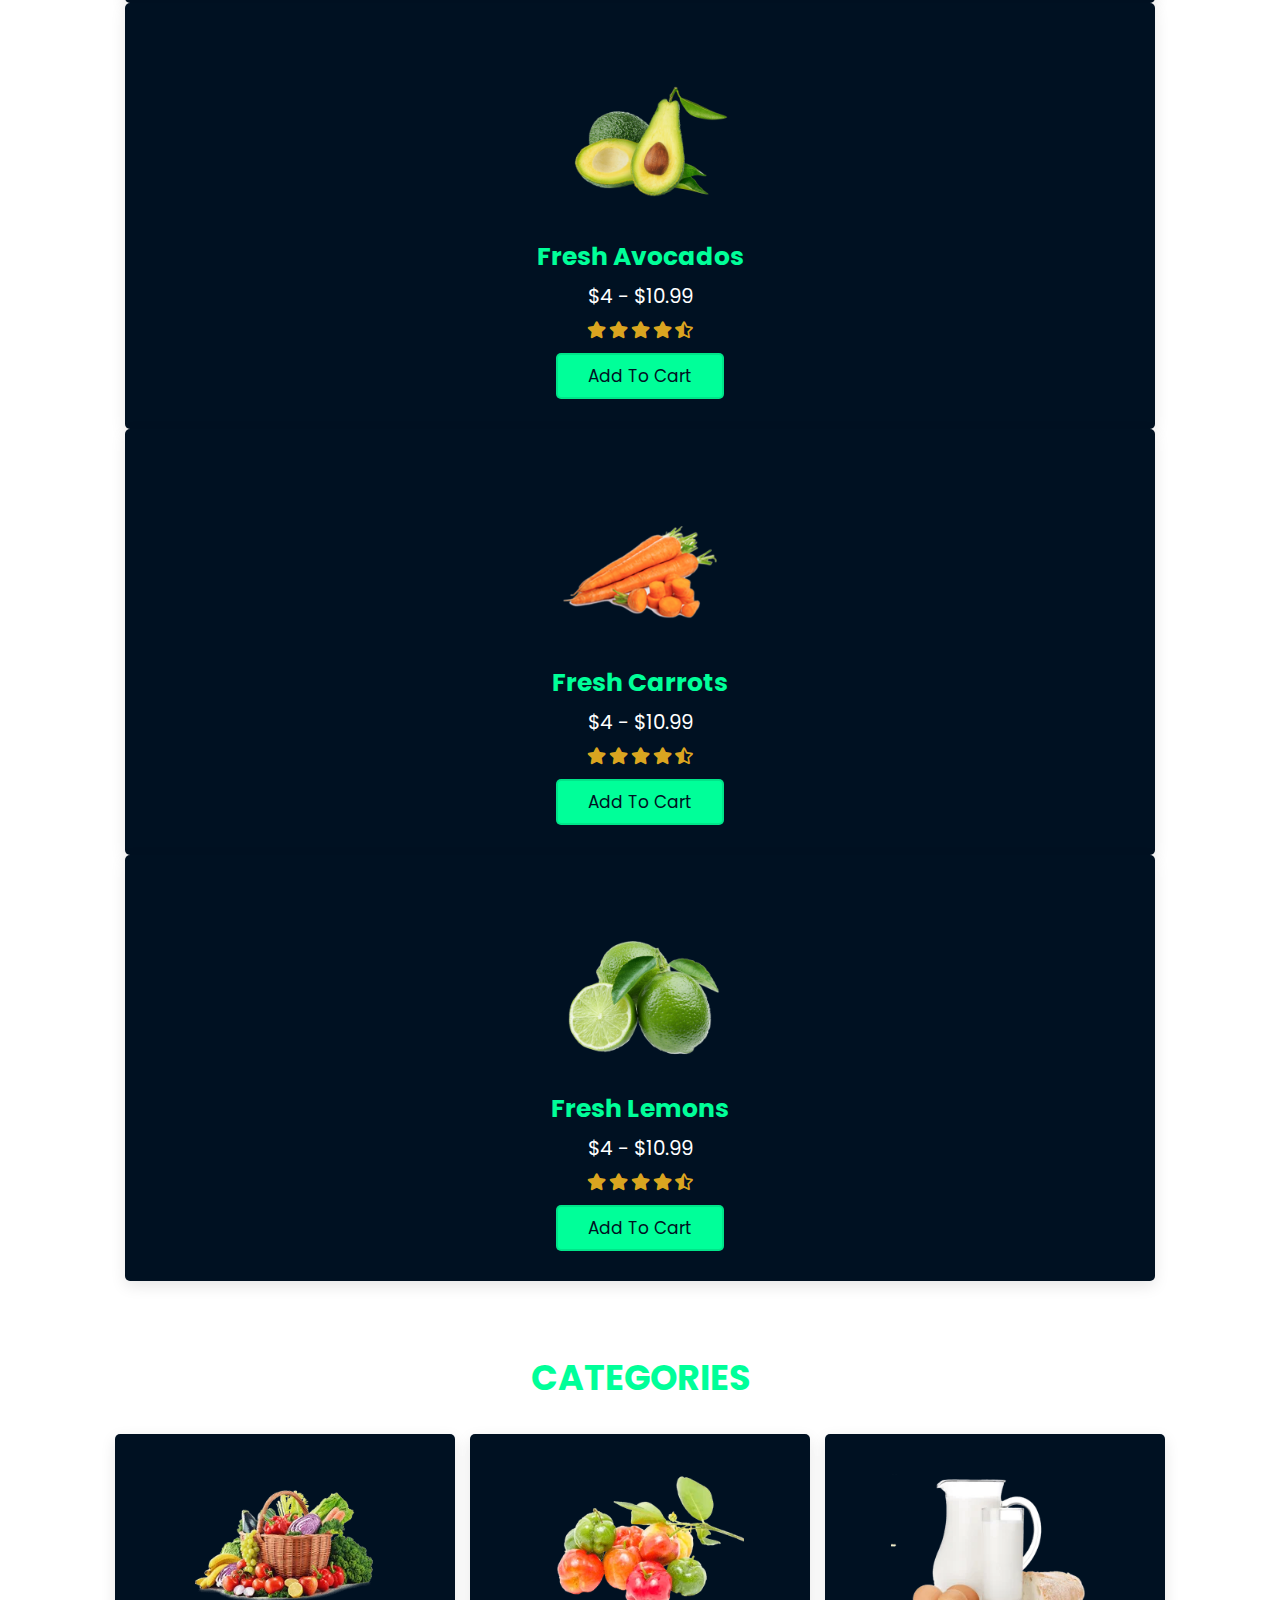
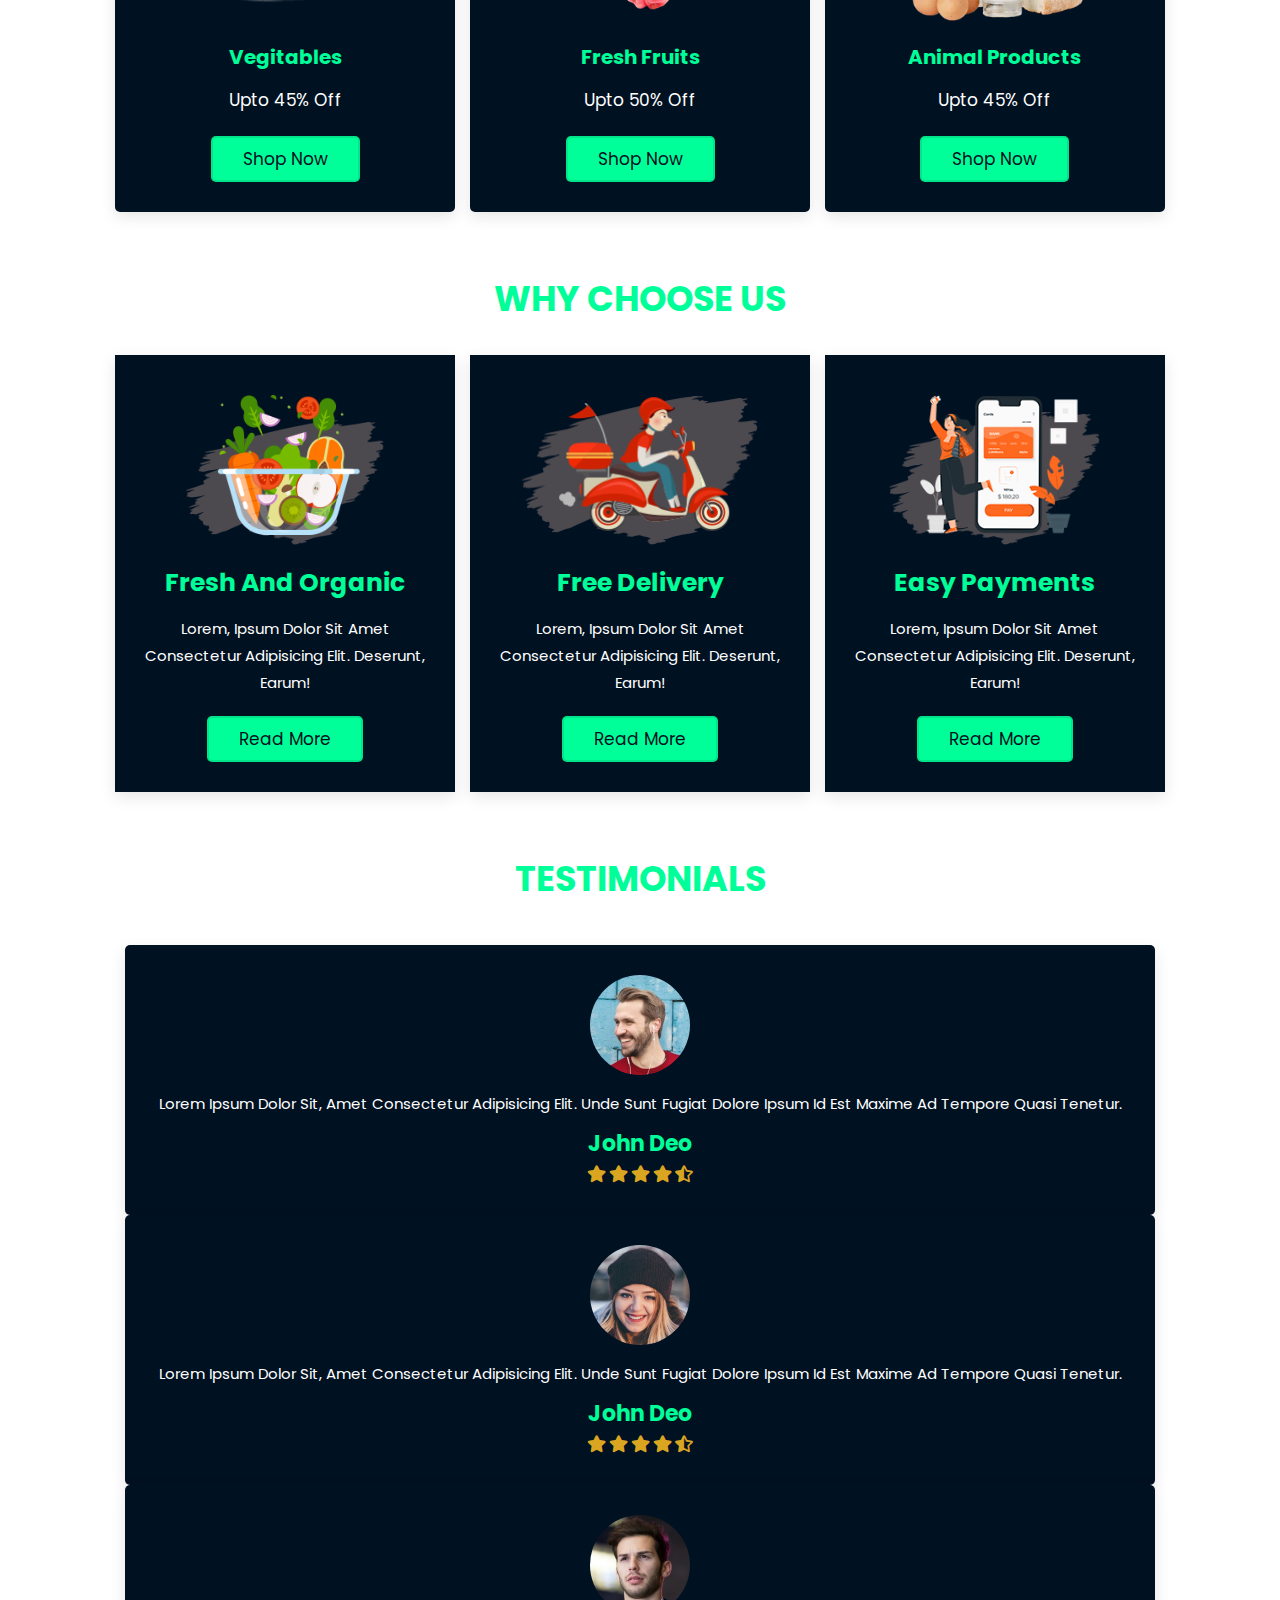
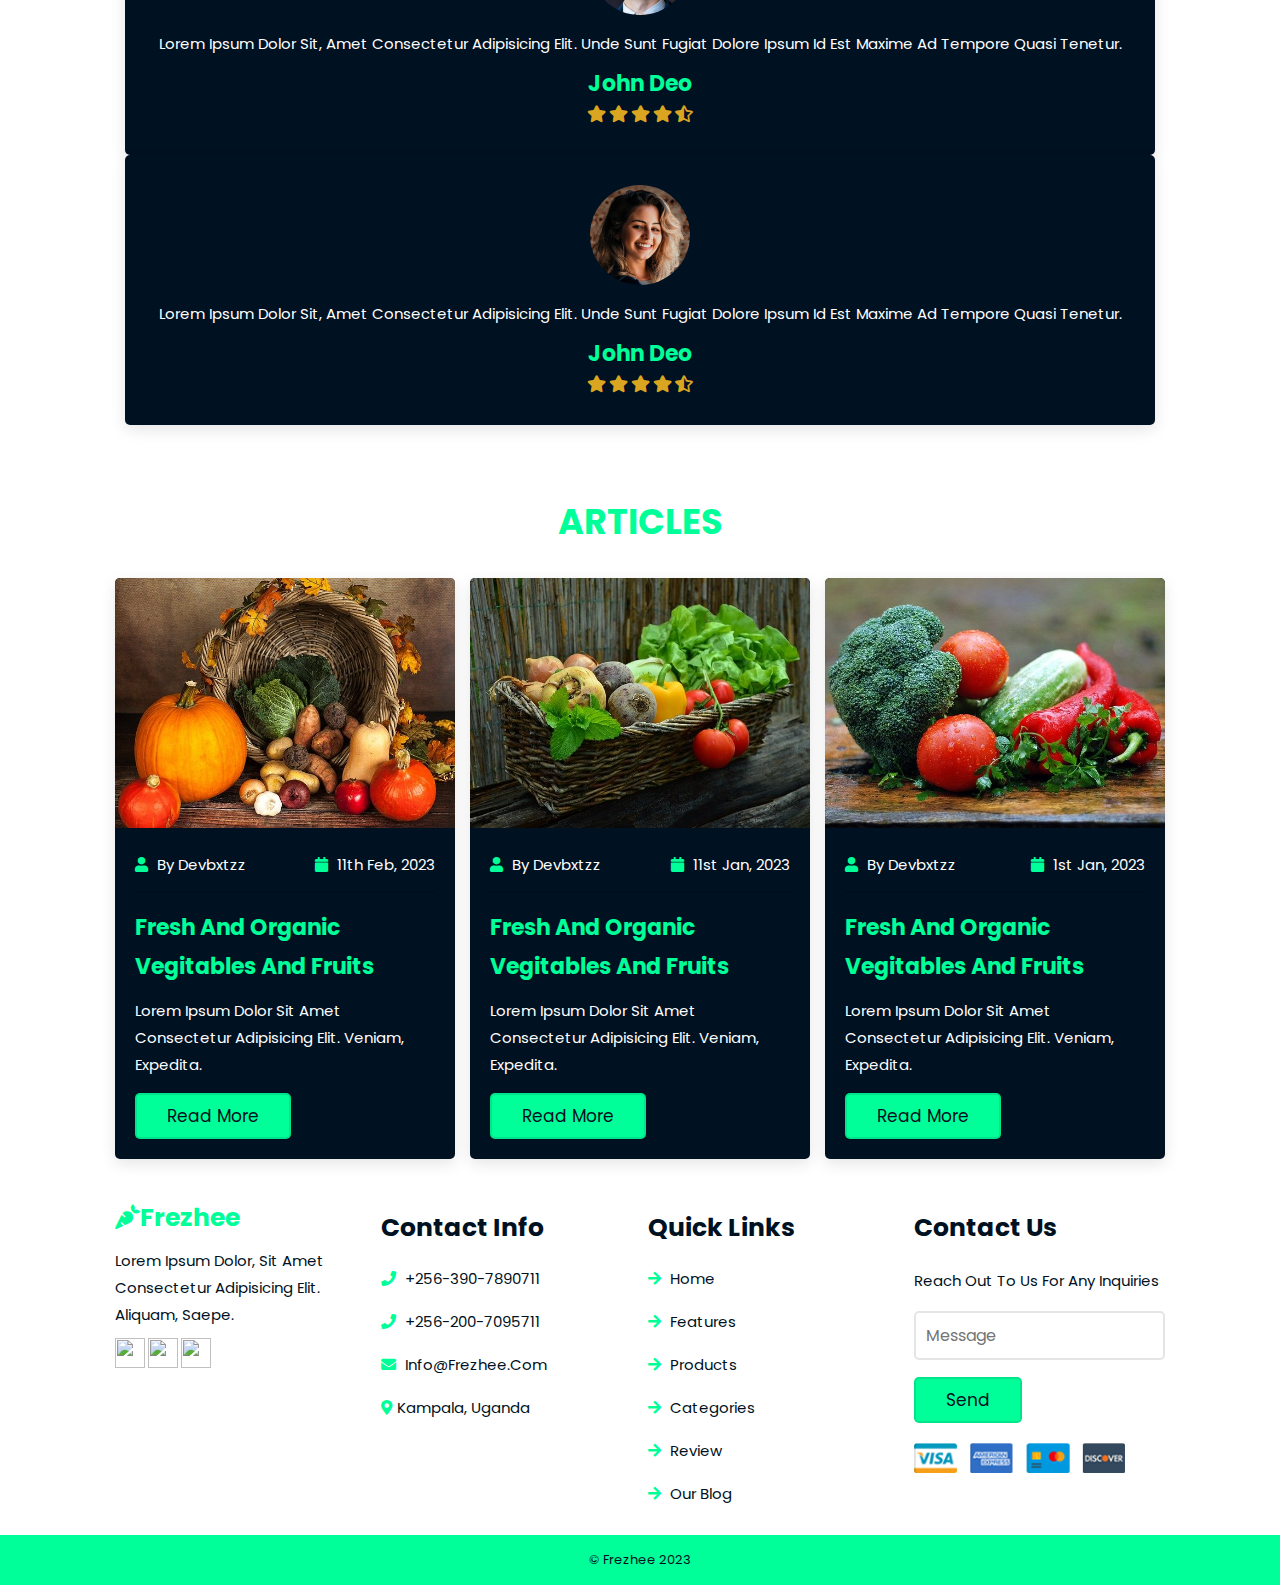
==== commit d263ff79: "update hero section" ====
--- a/index.html
+++ b/index.html
@@ -96,7 +96,8 @@
     <section class="home" id="home">
 
         <div class="content">
-            <h3><span>Fresh </span> and <span>organic</span> products for your <span>Kitchen</span></h3>
+            <h2>Frezhee</h2>
+            <p>Fresh  and organic products for your Kitchen</p>
             <a href="#products" class="btn btn-home">shop now</a>
         </div>
 
@@ -463,7 +464,7 @@
                 <h3>contact info</h3>
                 <a href="#" class="links"> <i class="fas fa-phone"></i> +256-390-7890711 </a>
                 <a href="#" class="links"> <i class="fas fa-phone"></i> +256-200-7095711 </a>
-                <a href="#" class="links"> <i class="fas fa-envelope"></i> info@Freshify.com </a>
+                <a href="#" class="links"> <i class="fas fa-envelope"></i> info@Frezhee.com </a>
                 <a href="#" class="links"> <i class="fas fa-map-marker-alt"></i>Kampala, Uganda</a>
             </div>
 
--- a/style.css
+++ b/style.css
@@ -275,14 +275,17 @@
 }
 
 .home{
+    height: 100vh;
+    width: 100%;
     display: flex;
     align-items: center;
     justify-content: center;
+    text-align: center;
     background: url('../image/bgimg.png');
    /** background-position: center; */
     background-size:cover;
-    padding-top: 17rem;
-    padding-bottom: 30rem;
+    margin: 10px;
+    padding: 10px;
 }
 
 .home .content{
@@ -290,24 +293,25 @@
     width:60rem;
 }
 
-.home .content h3{
-    color: rgb(0, 006, 006);
-    font-size: 3rem;
-}
-
-.home .content h3 span{
+.home .content h2{
     color: var(--green);
+    font-size: 5rem;
+} 
+.home .content p{
+    color: var(--black);
+    font-size: 2rem;
+    padding: 25px;
 }
 
 .home .content .btn-home{
-    color: #fff;
+    color: var(--black);
+    background-color: var(--green);
+    border: none;
+}
+
+.home .content .btn-home:hover {
+    color: var(--green);
     background-color: var(--black);
-    border: none;
-}
-
-.home .content .btn-home:hover {
-    color: #fff;
-    background-color: #00ff99;
 }
 
 
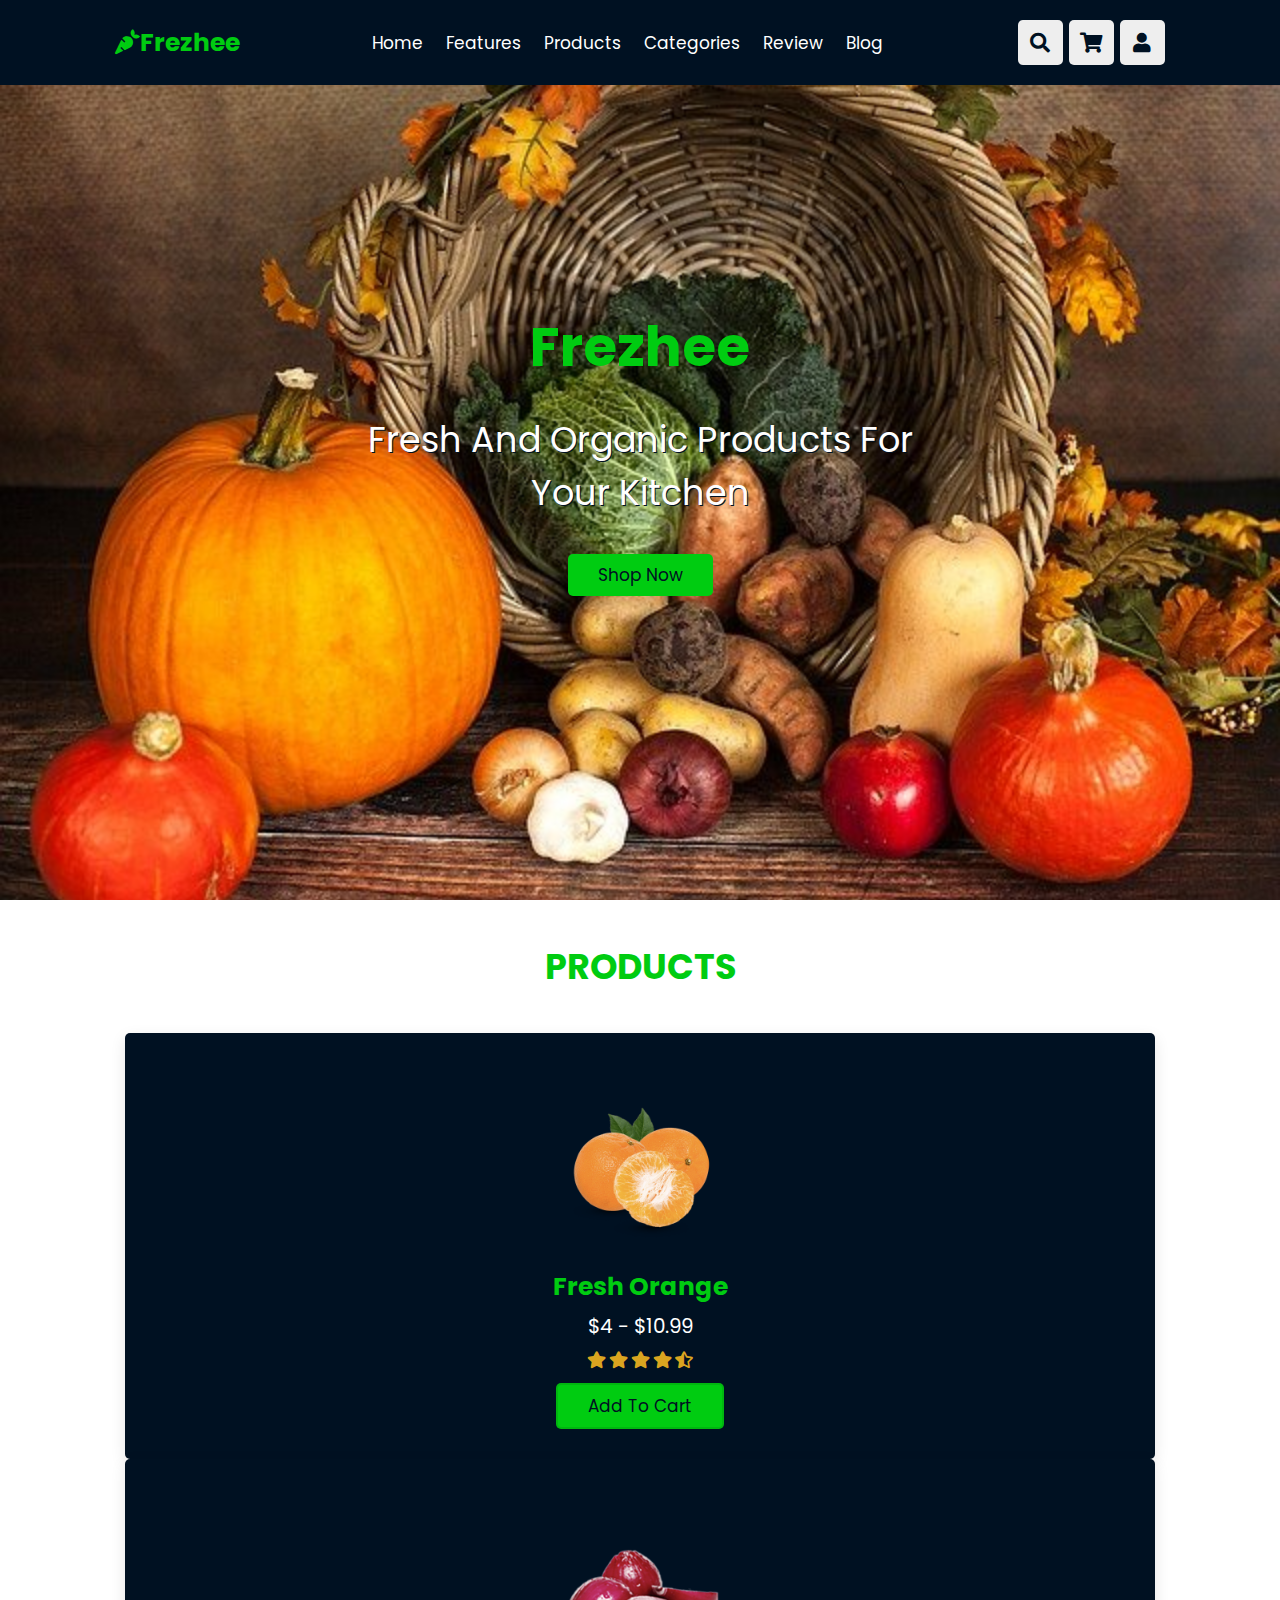
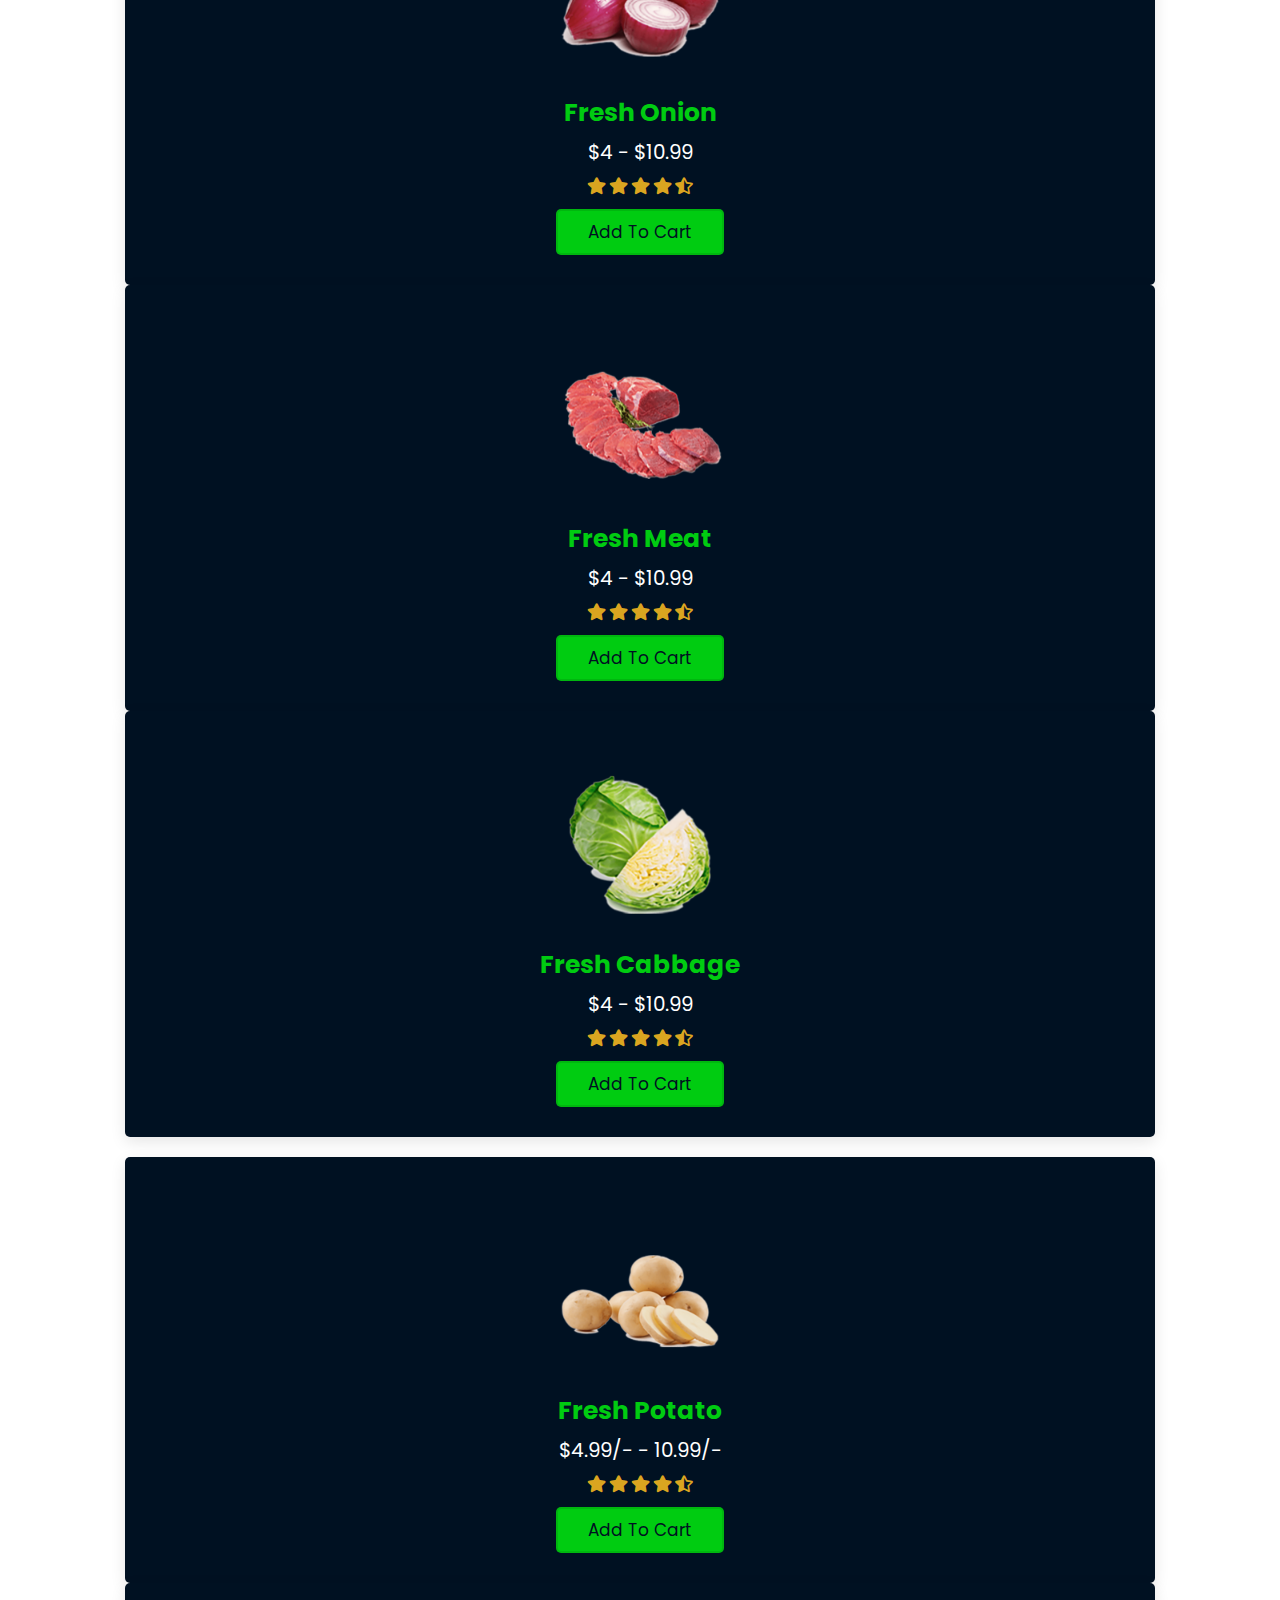
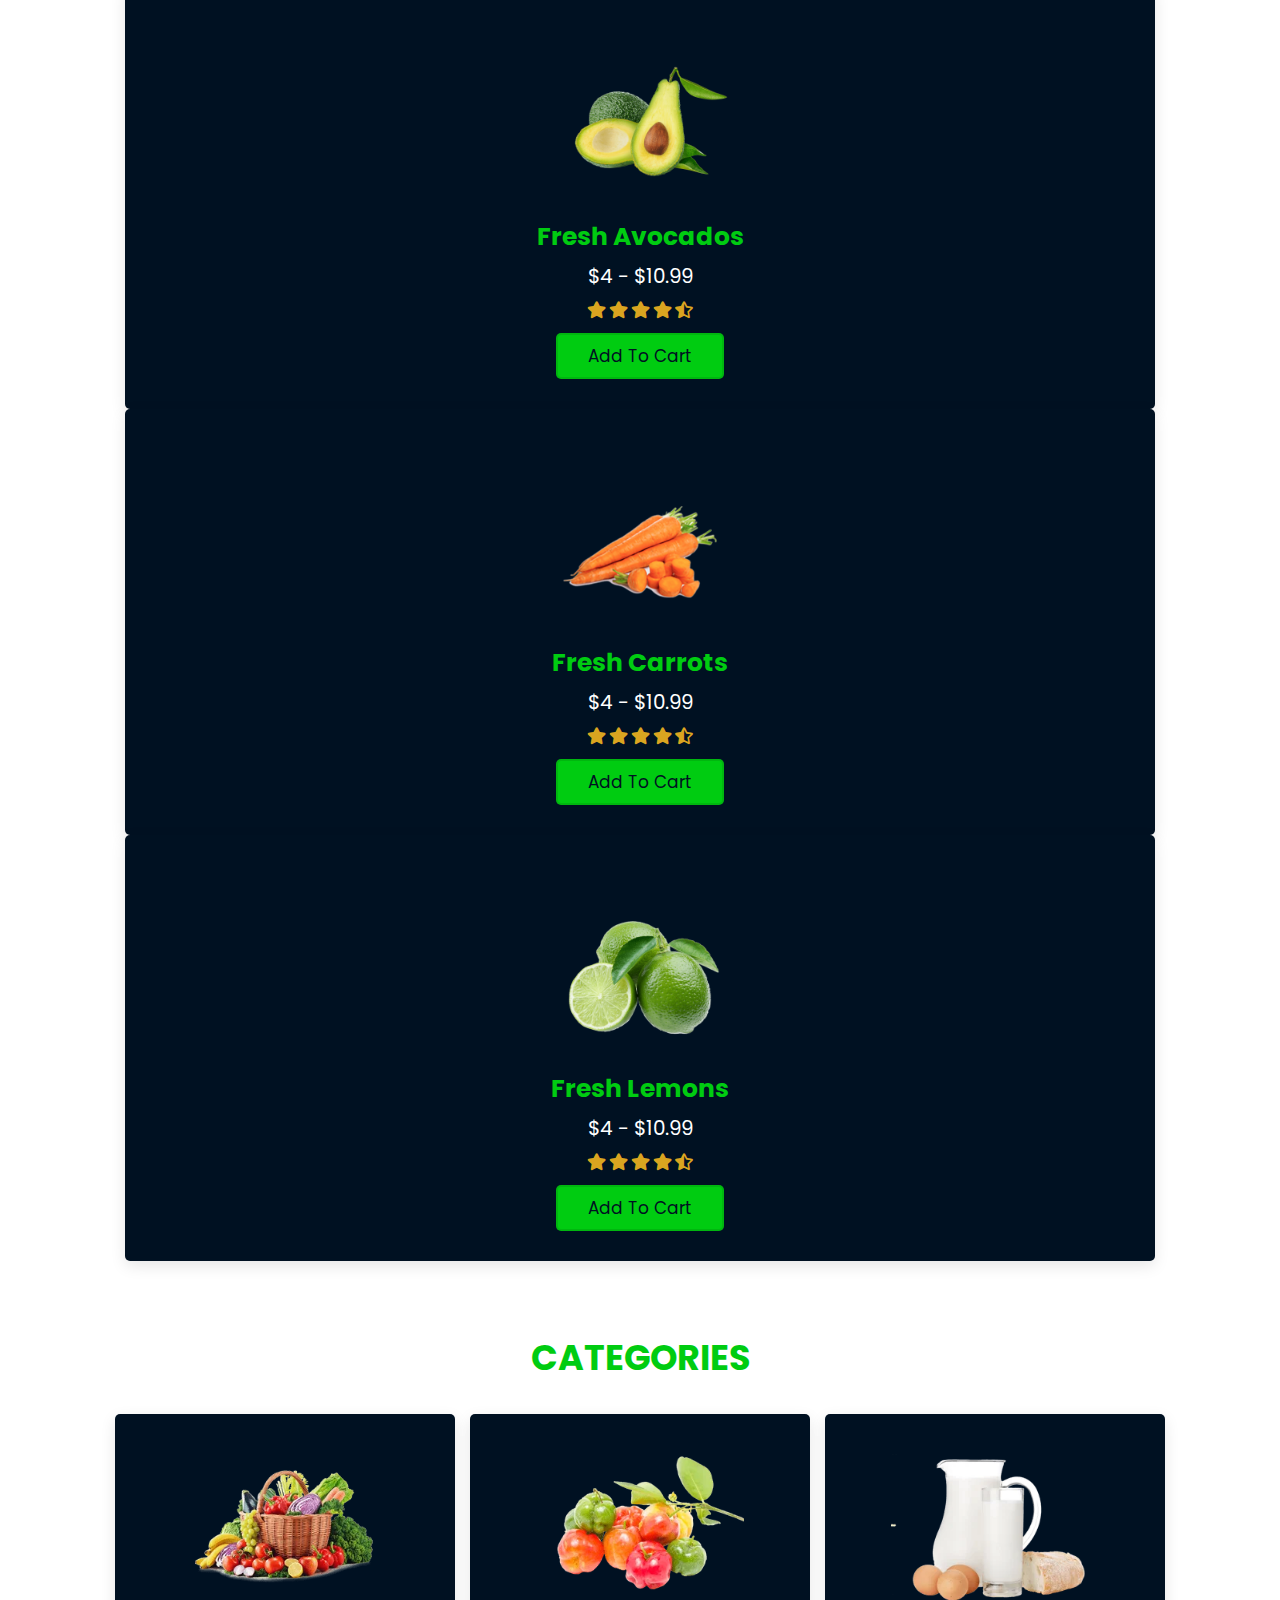
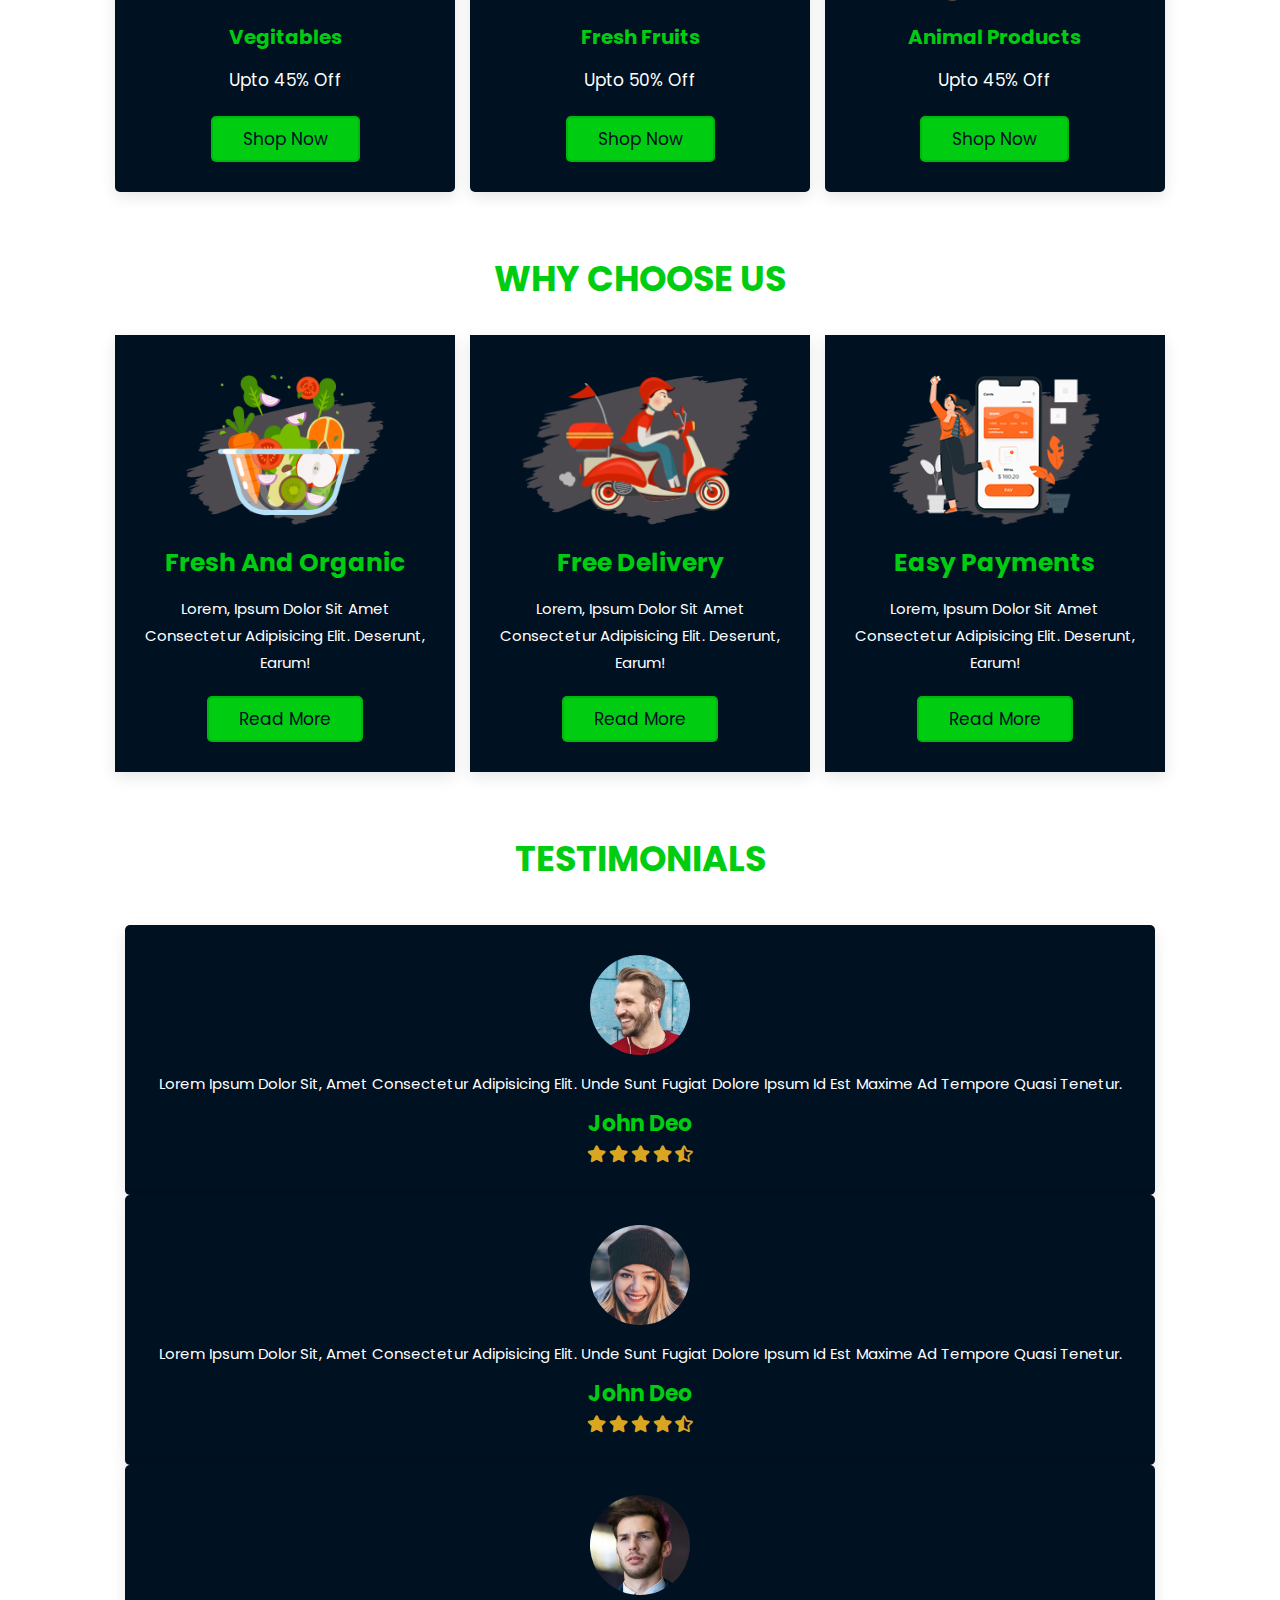
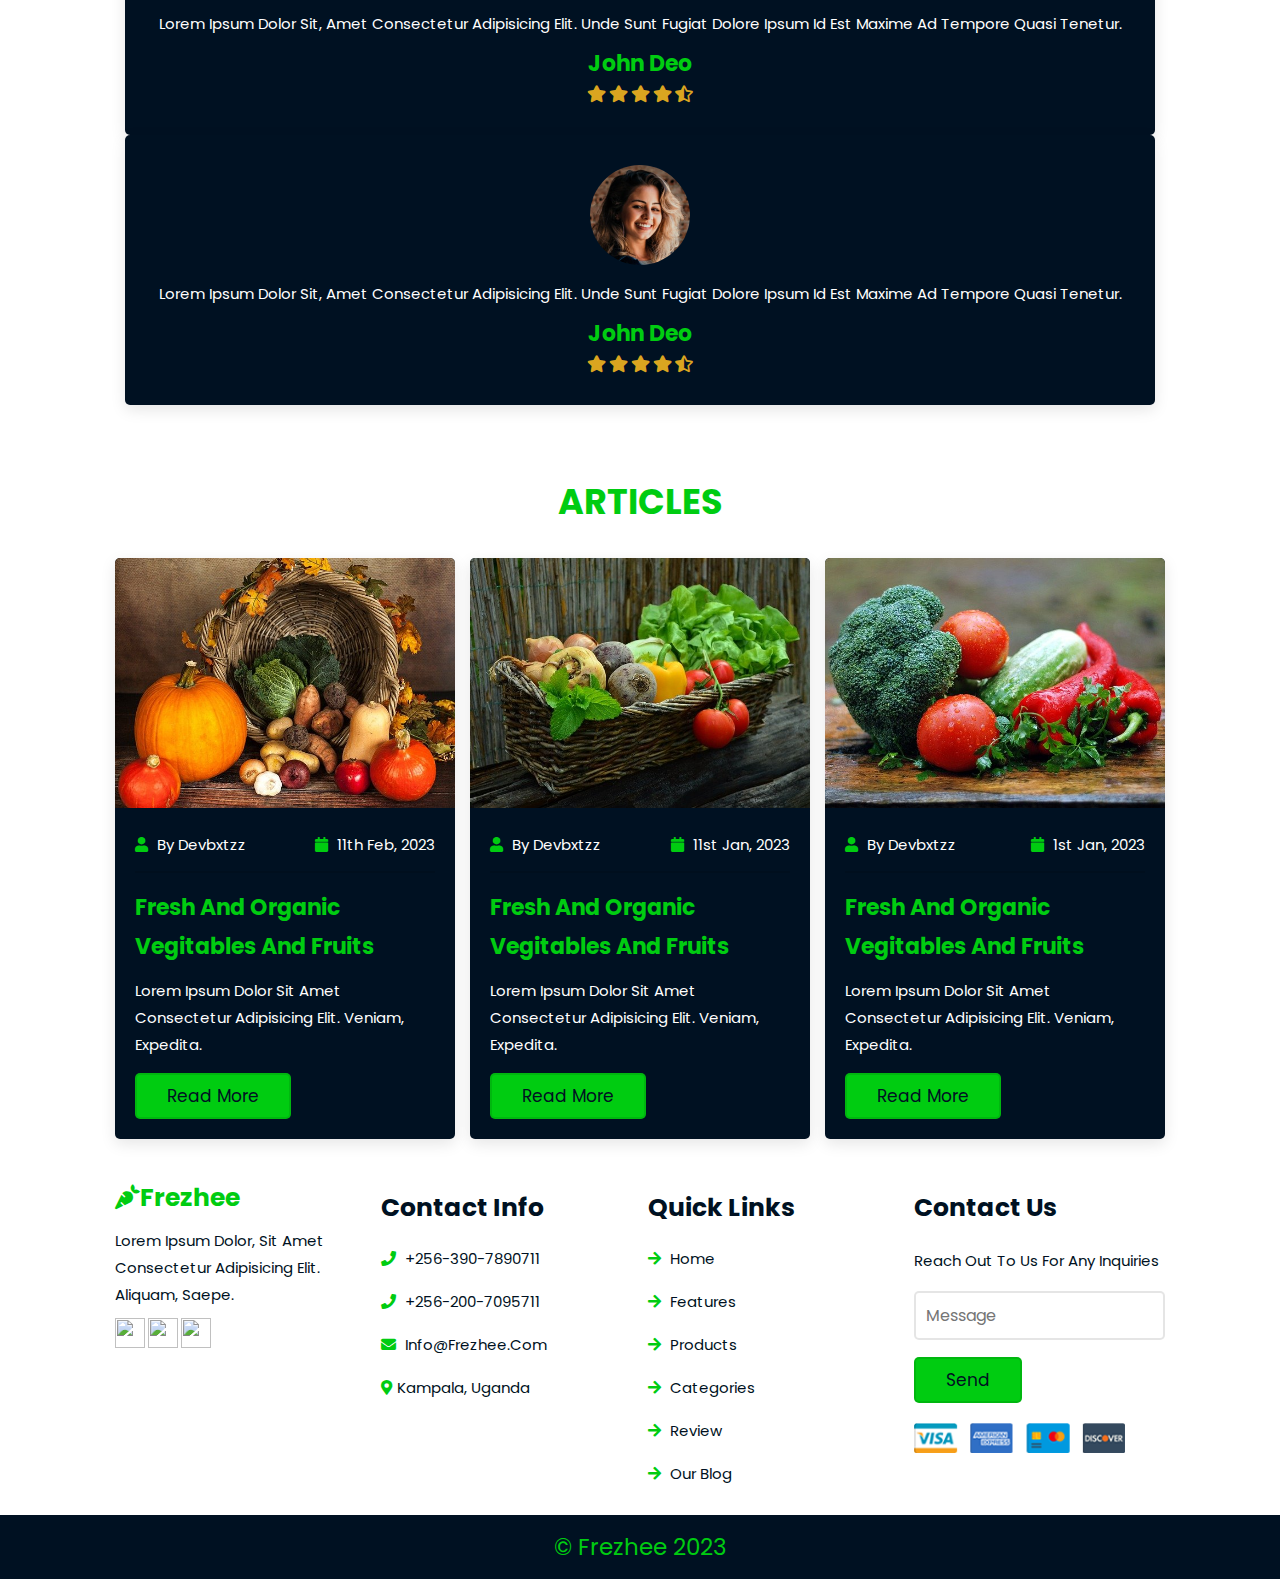
==== commit 6b6638d5: "update" ====
--- a/index.html
+++ b/index.html
@@ -83,7 +83,7 @@
             <input type="email" placeholder="your email" class="box">
             <input type="password" placeholder="your password" class="box">
             <p>forget your password <a href="#">click here</a></p>
-            <p>don't have an account <a href="#">create now</a></p>
+            <p>don't have an account <a href="sign-up.html">Register</a></p>
             <input type="submit" value="login now" class="btn">
         </form>
 
--- a/style.css
+++ b/style.css
@@ -1,7 +1,7 @@
 @import url('https://fonts.googleapis.com/css2?family=Poppins:wght@100;300;400;500;600&display=swap');
 
 :root{
-    --green: #00ff99;
+    --green: #0c1;
     --black: #012;
     --light-color: #fff;
     --box-shadow:0 .5rem 1.5rem rgba(0,0,0,.1);
@@ -281,13 +281,12 @@
     align-items: center;
     justify-content: center;
     text-align: center;
-    background: url('../image/bgimg.png');
-   /** background-position: center; */
-    background-size:cover;
-    margin: 10px;
+    background-image: url('image/bg.jpg');
+    background-position: center center;
+    background-size: cover;
+    margin-top: 5px
     padding: 10px;
 }
-
 .home .content{
     text-align: center;
     width:60rem;
@@ -295,11 +294,12 @@
 
 .home .content h2{
     color: var(--green);
-    font-size: 5rem;
+    font-size: 5.5rem;
 } 
 .home .content p{
-    color: var(--black);
-    font-size: 2rem;
+    color: var(--light-color);
+    text-shadow: 1px 1px #012;
+    font-size: 3.5rem;
     padding: 25px;
 }
 
@@ -620,11 +620,135 @@
 .credit{
     text-align: center;
     padding: 15px;
-    font-size: 1.3rem;
-    color:var(--black);
-    background-color: var(--green)
-}
+    font-size: 2.3rem;
+    color:var(--green);
+    background-color: var(--black)
+}
+
+.container{
+  display: flex;
+  position: relative;
+  background: var(--light-color);
+  align-items: center;
+  justify-content: center;
+  text-align: center;
+  margin-top: 50px;
+  padding: 50px;
+}
+
+.container .forms{
+  height: auto;
+  width: 50%;
+  background: var(--light-color);
+}
+.container .form-content{
+  display: flex;
+  align-items: center;
+  justify-content: space-between;
+}
+
+.forms .form-content .title{
+  position: relative;
+  font-size: 24px;
+  font-weight: 500;
+  color: var(--black);
+  text-transform: uppercase;
+}
+.forms .form-content .title:before{
+  content: '';
+  position: absolute;
+  left: 0;
+  bottom: 0;
+  height: 3px;
+  width: 45px;
+  background: var(--green);
+}
+.forms .signup-form  .title:before{
+  width: 65px;
+}
+.forms .form-content .input-boxes{
+  margin-top: 30px;
+}
+.forms .form-content .input-box{
+  display: flex;
+  align-items: center;
+  height: 50px;
+  width: 100%;
+  margin: 10px 0;
+  position: relative;
+}
+.form-content .input-box input{
+  height: 100%;
+  width: 100%;
+  outline: none;
+  border: none;
+  padding: 0 30px;
+  font-size: 16px;
+  font-weight: 500;
+  border-bottom: 2px solid rgba(0,0,0,0.2);
+  transition: all 0.3s ease;
+}
+.form-content .input-box input:focus,
+.form-content .input-box input:valid{
+  border-color: var(--green);
+}
+.form-content .input-box i{
+  position: absolute;
+  color: var(--green);
+  font-size: 17px;
+}
+.forms .form-content .text{
+  font-size: 14px;
+  font-weight: 500;
+  color: #333;
+}
+.forms .form-content .text a{
+  text-decoration: underline;
+  color: var(--green);
+}
+.forms .form-content .text a:hover{
+  text-decoration: underline;
+}
+.forms .form-content .button{
+  color: var(--light-color);
+  margin-top: 40px;
+}
+.forms .form-content .button input{
+  color: var(--black);
+  background: var(--green);
+  border-radius: 6px;
+  padding: 0;
+  cursor: pointer;
+  transition: all 0.4s ease;
+}
+.forms .form-content .button input:hover{
+  background: var(--green);
+}
+.forms .form-content label{
+  color: var(--green);
+  cursor: pointer;
+}
+.forms .form-content label:hover{
+  text-decoration: underline;
+}
+.forms .form-content .login-text,
+.forms .form-content .sign-up-text{
+  text-align: center;
+  margin-top: 25px;
+}
+
 /* media queries  */
+
+@media (max-width: 768px) {
+  .container .forms{
+    width: 100%;
+  }
+  .form-content .login-form,
+  .form-content .signup-form{
+    width: 100%;
+  }
+}
+
 
 @media (max-width:991px){
 
@@ -702,3 +826,5 @@
     }
 
 }
+
+
